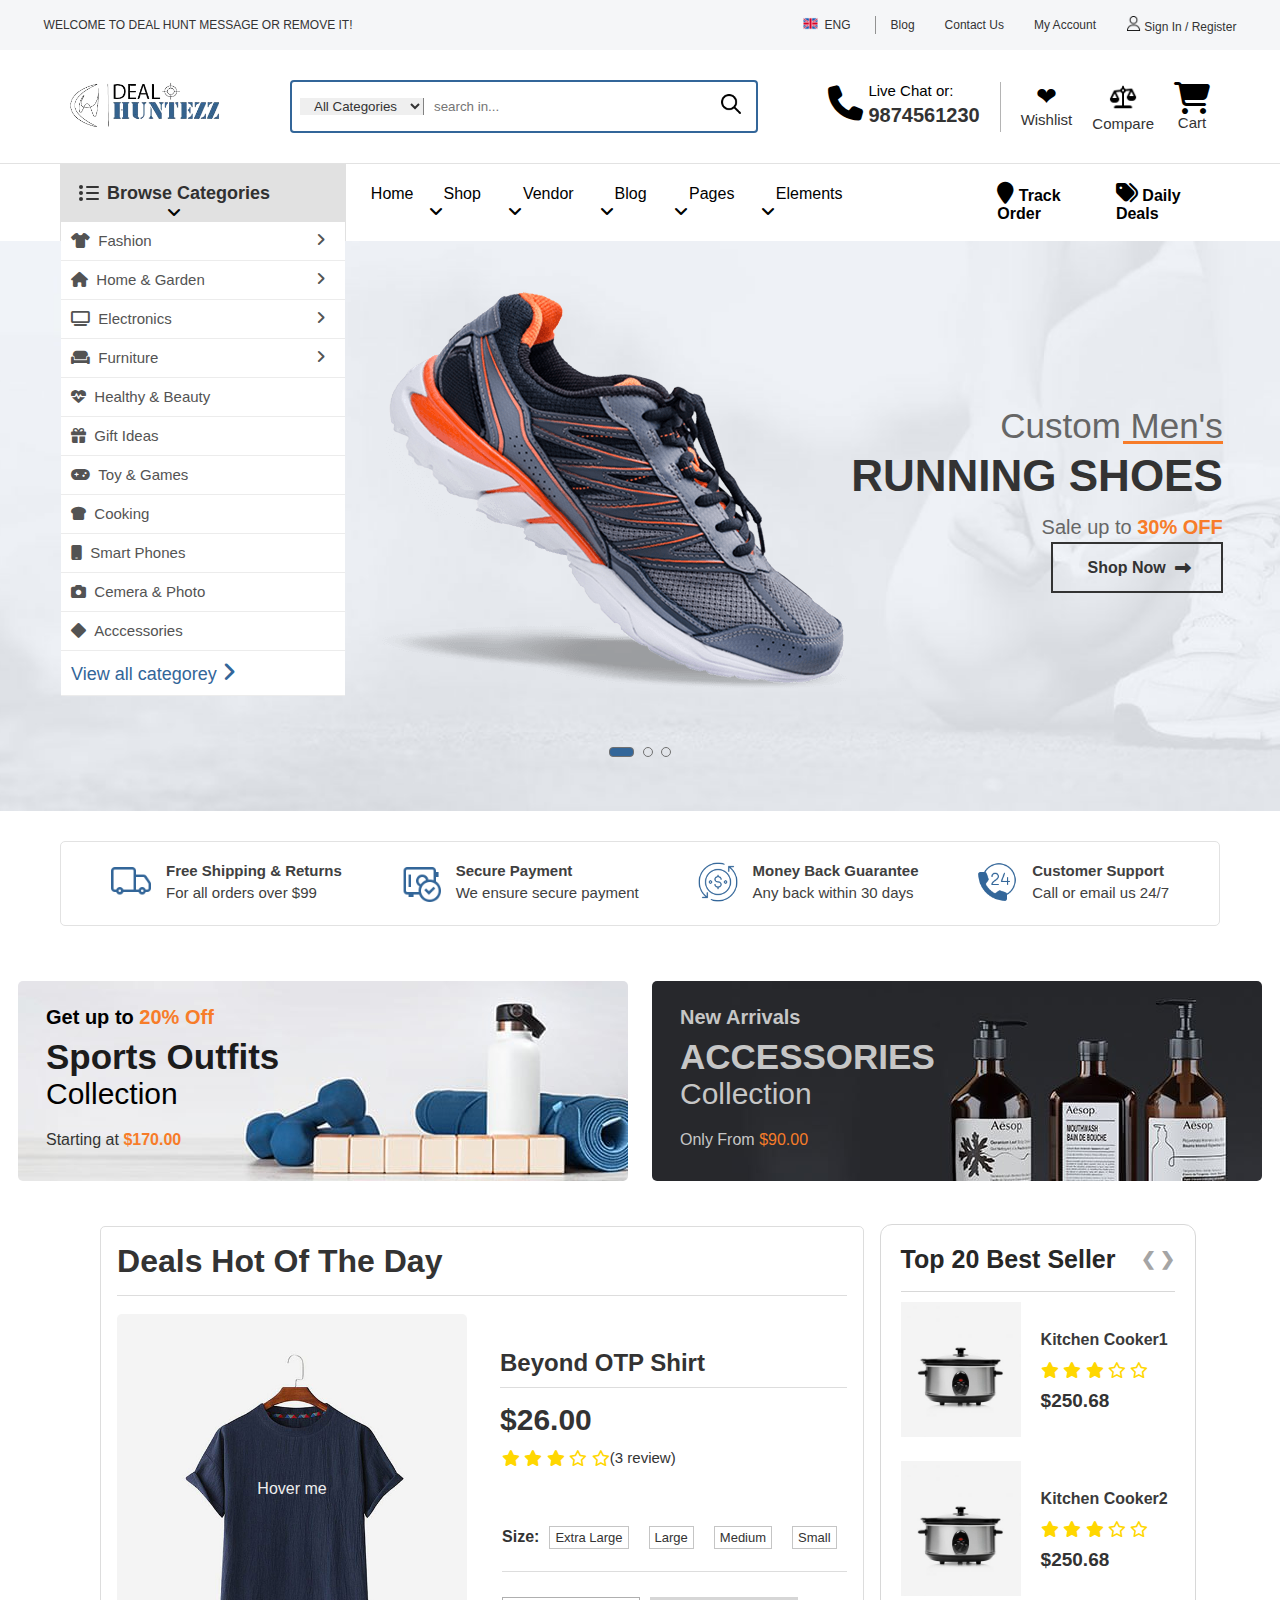
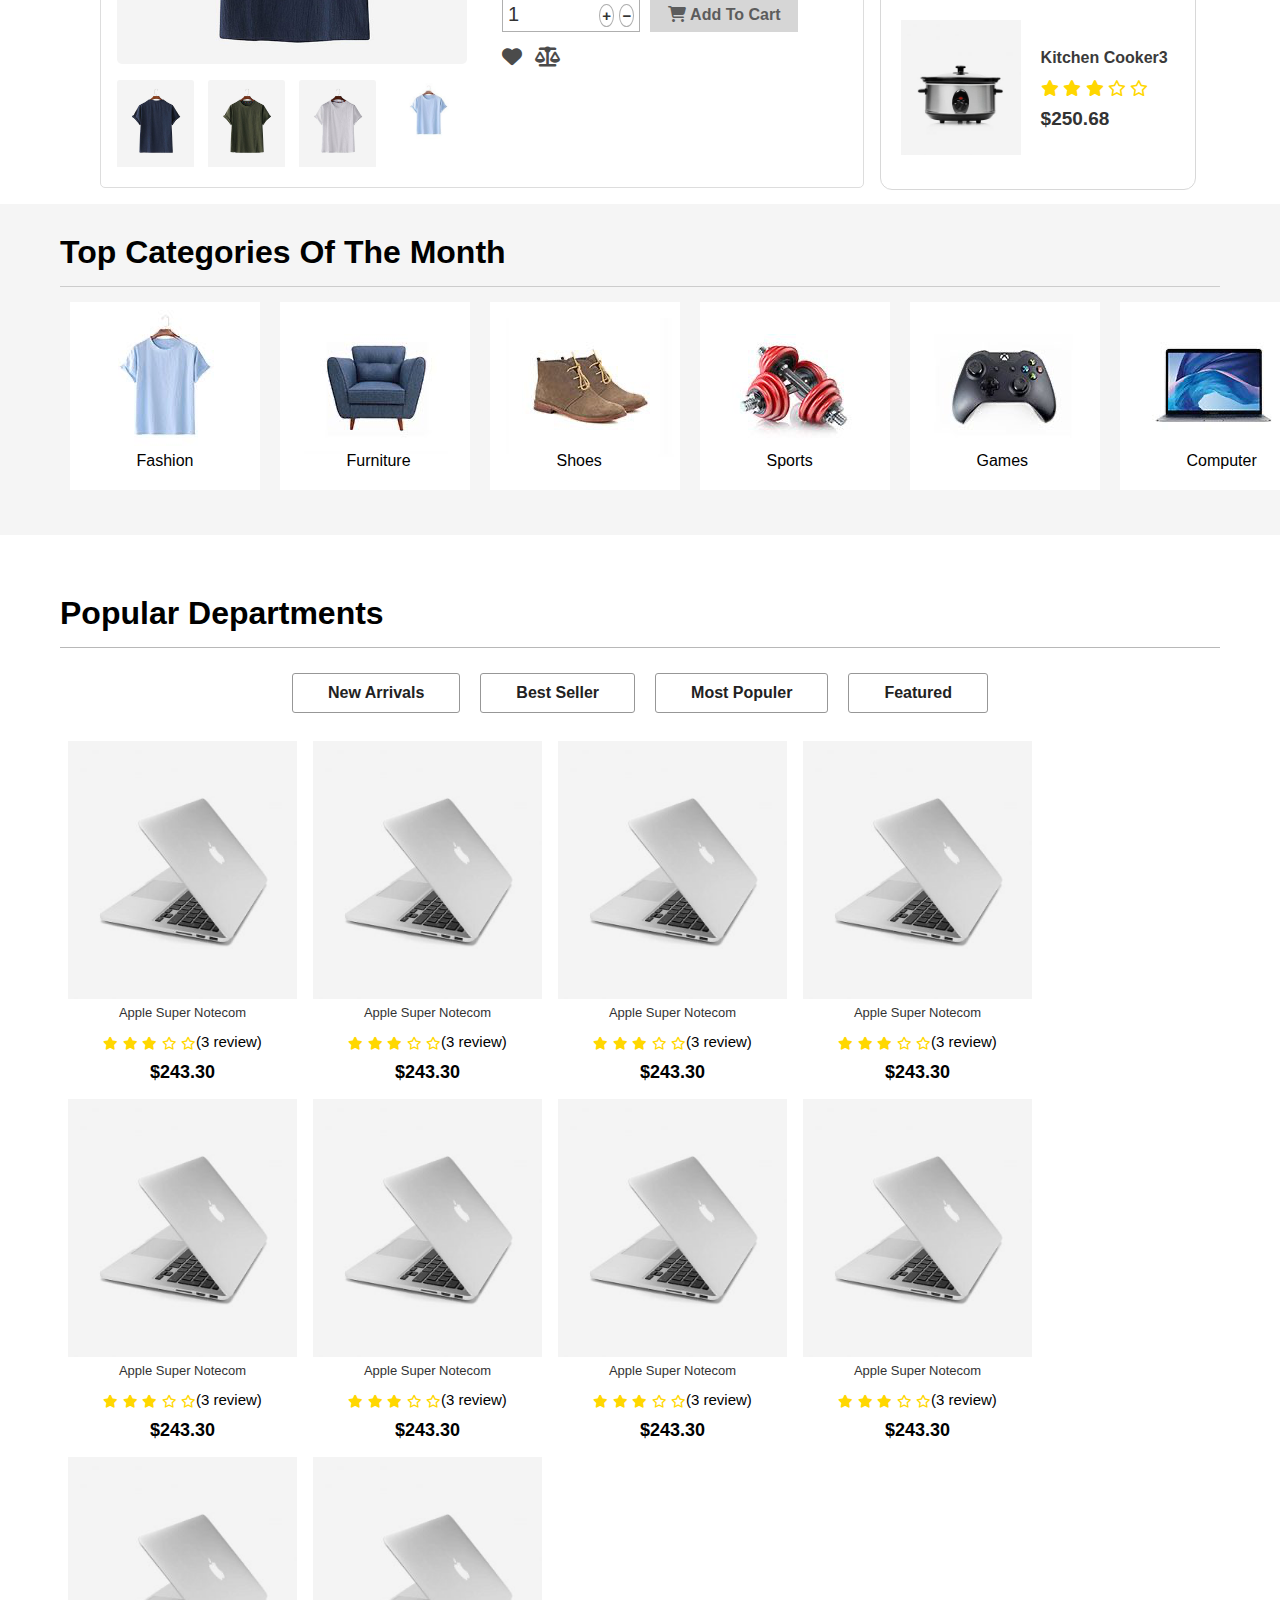
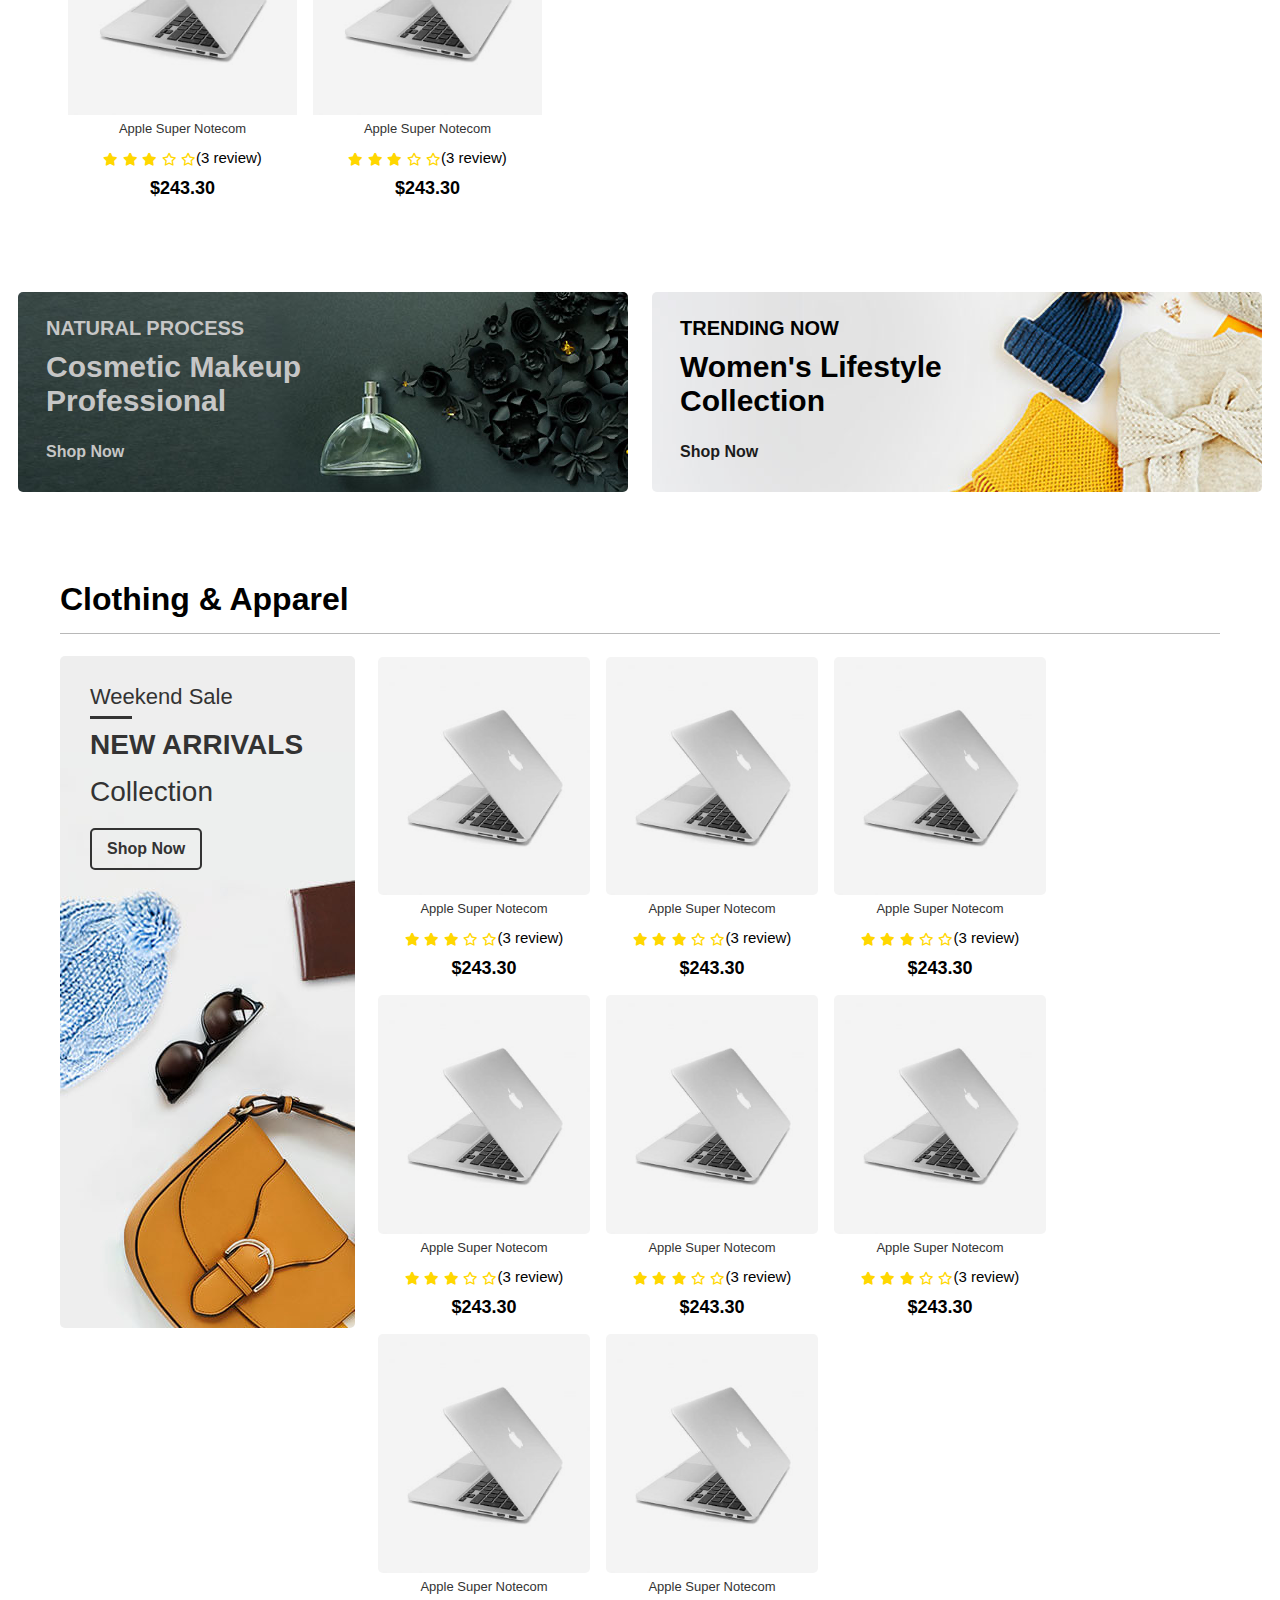
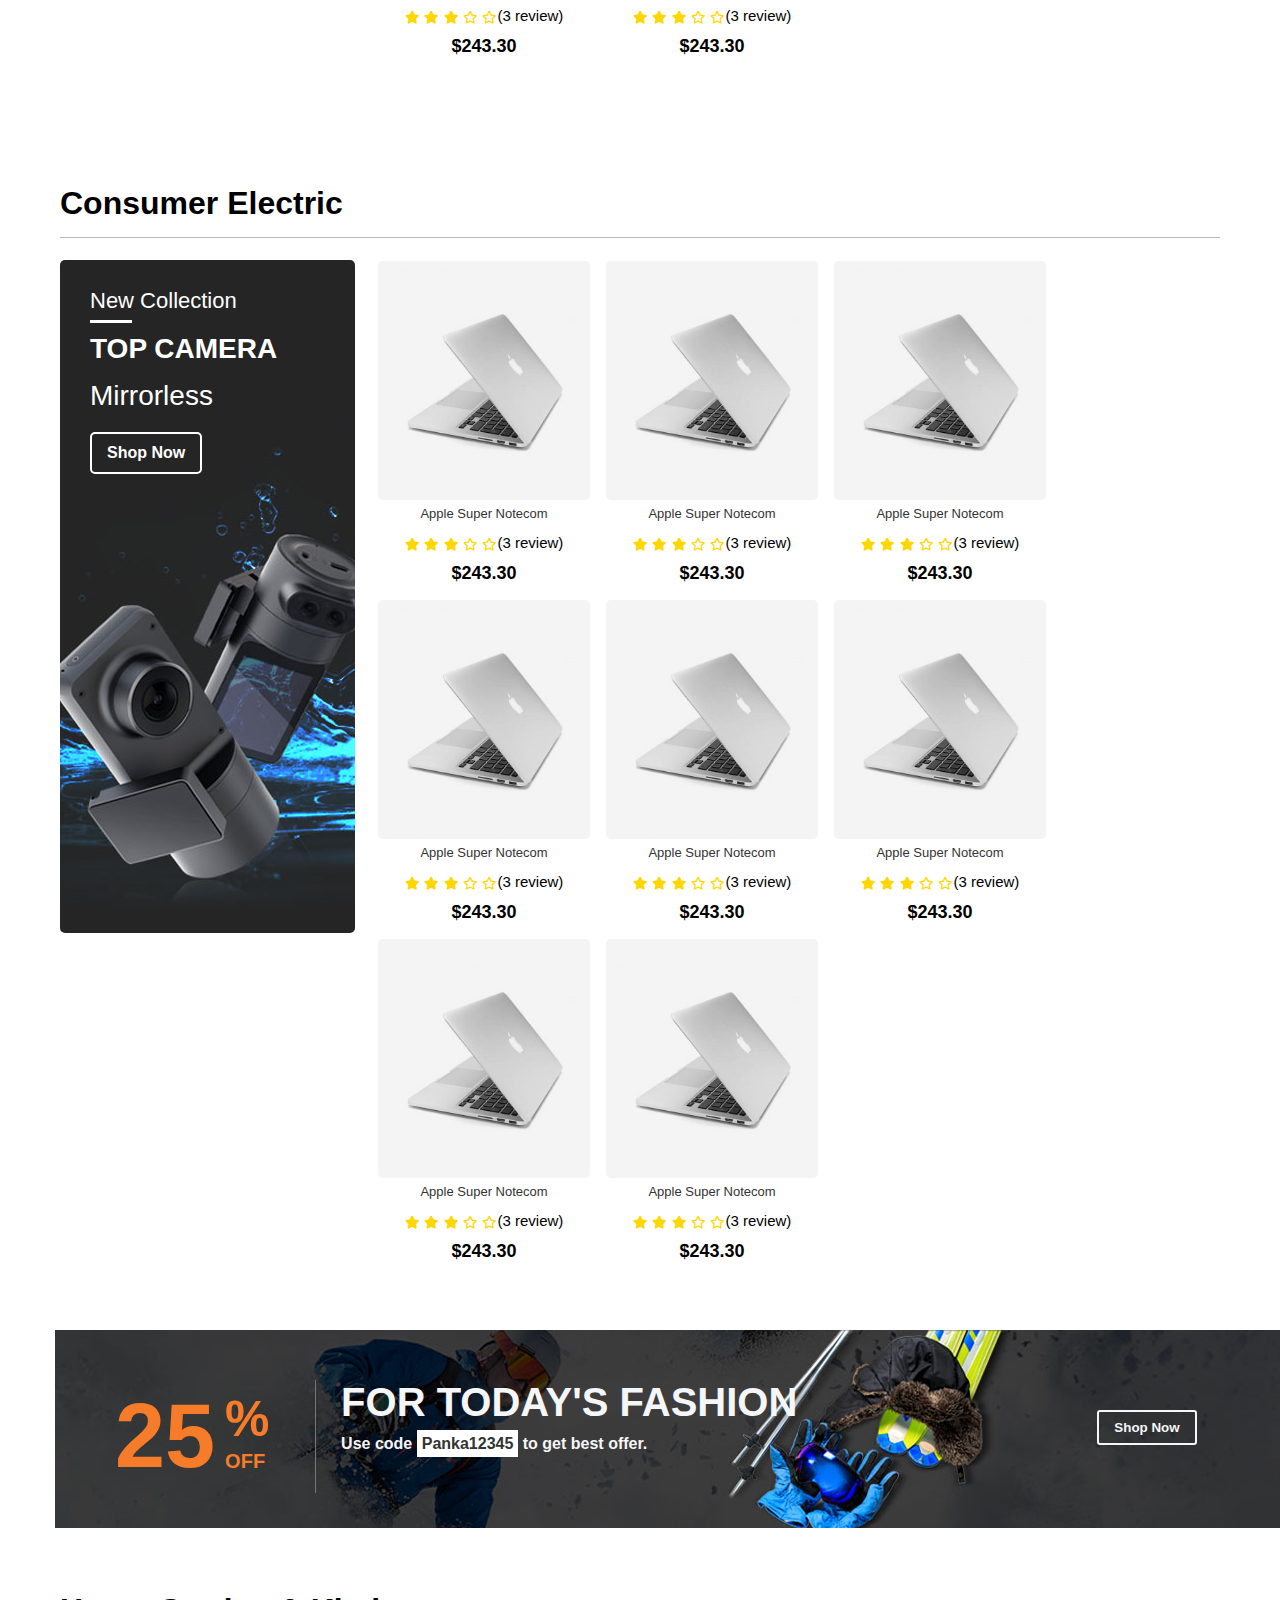
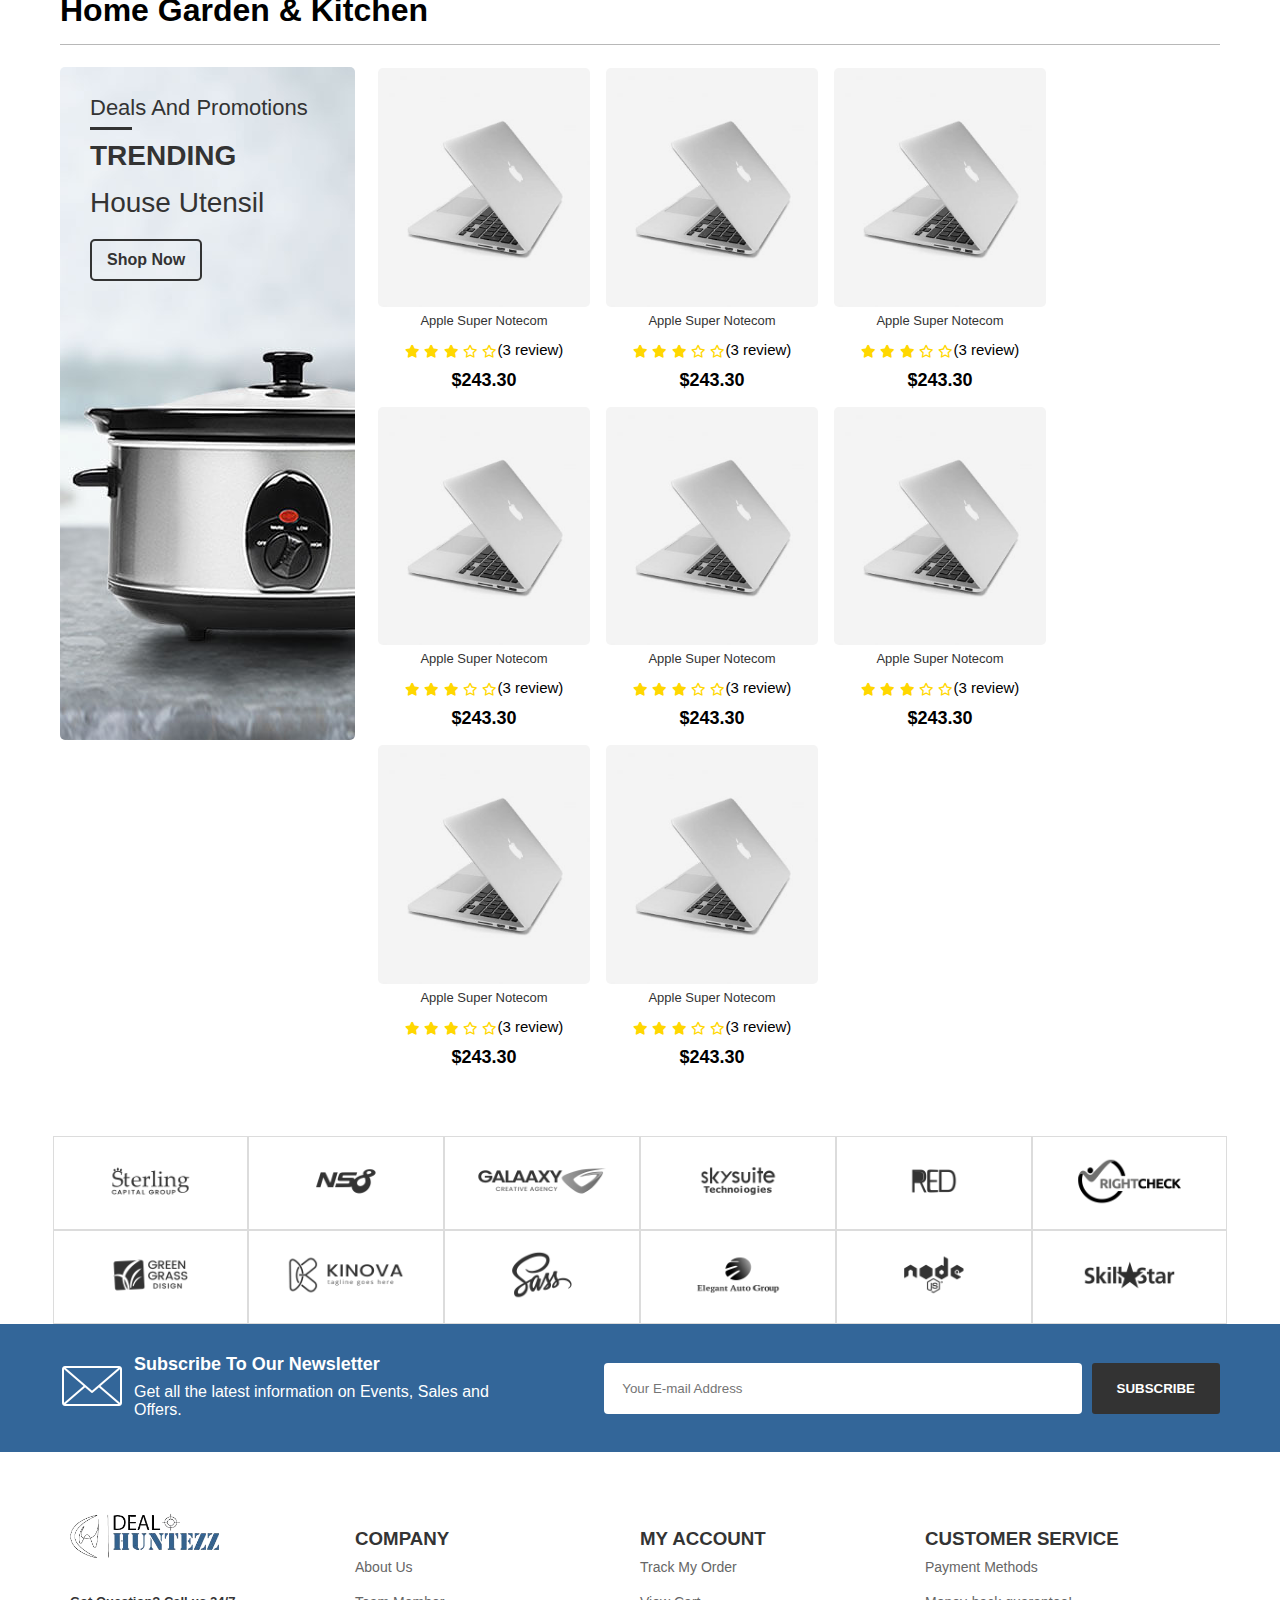
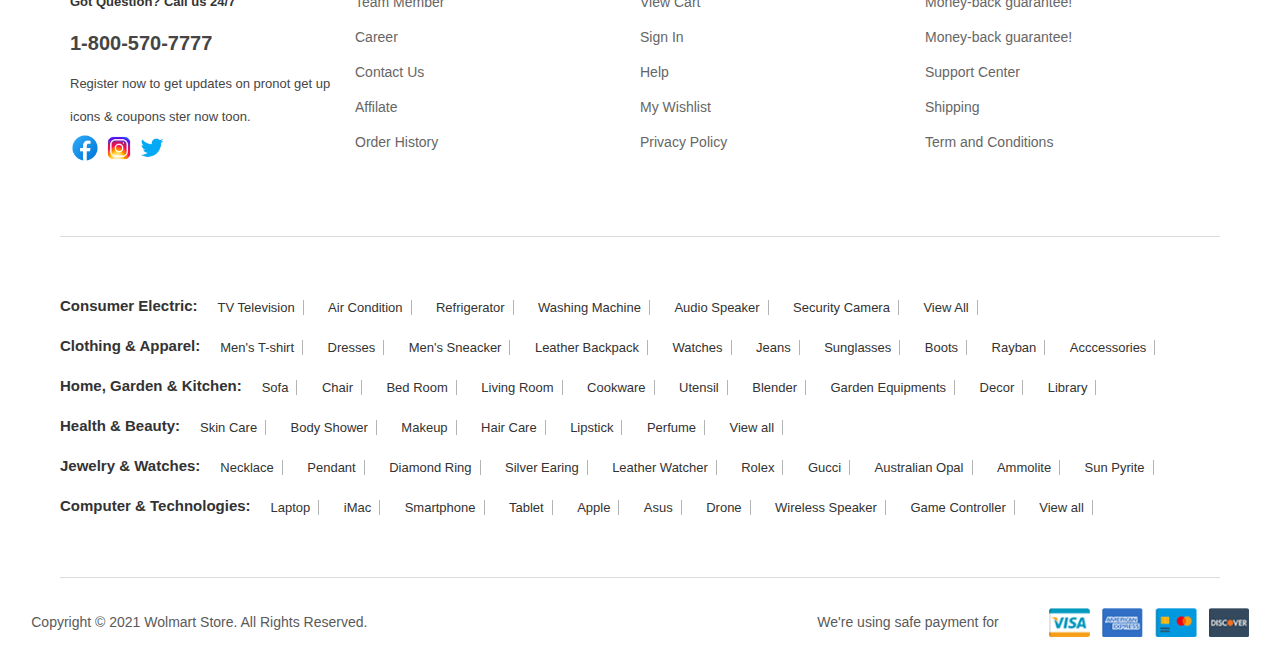
==== index.html @ 27866a5e "first commit" ====
<!DOCTYPE html>
<html lang="en">

<head>
    <meta charset="UTF-8">
    <meta http-equiv="X-UA-Compatible" content="IE=edge">
    <meta name="viewport" content="width=device-width, initial-scale=1.0">
    <title>Document</title>
    <link rel="stylesheet" href="css/style.css">
    <link rel='stylesheet' href='https://cdnjs.cloudflare.com/ajax/libs/font-awesome/4.7.0/css/font-awesome.min.css'>
    <script src='https://kit.fontawesome.com/a076d05399.js' crossorigin='anonymous'></script>
    <link rel="stylesheet" href="https://cdnjs.cloudflare.com/ajax/libs/font-awesome/6.2.0/css/all.min.css">
    <link rel="stylesheet" href="https://cdnjs.cloudflare.com/ajax/libs/font-awesome/6.2.0/css/all.min.css">


</head>

<body>

    <!-- header section start [base64]>
    <div class="header-section">
        <div class="header-welcome-message">
            <p>WELCOME TO DEAL HUNT MESSAGE OR REMOVE IT!</p>
        </div>
        <div class="language">
            <div class="english-language english-border">
                <div class="language-image"> <img src="images/united-kingdom.png" alt=""></div>
                <div class="language-details"> <a href="">ENG</a></div>
                <div class="language-down-image"> <img src="images/down-arrow.png" alt=""></div>
            </div>
            <div class="language-hover language-dropdown">
                <div class="language-hover-triangle-box"></div>
                <div class="english-language Bengali-language">
                    <div class="language-image"> <img src="images/india.png" alt=""></div>
                    <div class="language-details"> <a href="">BEN</a></div>
                </div>
                <div class="english-language Hindi-language">
                    <div class="language-image"> <img src="images/india.png" alt=""></div>
                    <div class="language-details"> <a href="">HIN</a></div>
                </div>
            </div>
        </div>
        <div class="header-links">
            <ul>
                <li><a href="#Blog">Blog</a> </li>
                <li><a href="#Contact-Us">Contact Us</a></li>
                <li><a href="">My Account</a></li>
                <li id="Login"><a id="Signup" href=""><img src="images/user.png" alt="" width="15px"> Sign In /</a><a
                        href=""> Register</a></li>
            </ul>
        </div>
    </div>
    <!-- header section end [base64]>
    <!-- logo section start [base64]>

    <div class="logo-section">

        <div class="main-logo">
            <!-- <img src="images/logo.png" alt="Logo" width="150px"> -->
            <img src="images/main_logo.png" alt="" width="150px">
        </div>
        <div class="search-main-box">
            <div class="search-categoery">
                <select name="category" id="category">
                    <option value="volvo">All Categories</option>
                    <option value="saab">Fashion</option>
                    <option value="mercedes">Furniture</option>
                    <option value="audi">Shoes</option>
                    <option value="audi">Sports</option>
                    <option value="audi">Games</option>
                    <option value="audi">Computers</option>
                    <option value="audi">Electronics</option>
                    <option value="audi">Kitchen</option>
                    <option value="audi">Clothing</option>
                </select>
            </div>
            <div class="search-box">
                <input type="text" placeholder="search in...">
            </div>
            <div class="search-image"><img src="images/search.png" alt="search" width="20px"></div>

        </div>
        <div class="phone-wislist-compare-cart">

            <div class="phone">
                <div class="phone-image">
                    <i class='fa fa-phone' style="font-size: 35px;"></i>
                </div>
                <div class="number">
                    <div class="live-chat">
                        <p> <span>Live Chat</span> or:</p>
                    </div>
                    <div class="phone-number"><a href="">9874561230</a>
                    </div>
                </div>
            </div>
            <div class="wishlist-comare-cart">
                <div class="wishlist">
                    <div class="wishlist-image">
                        <p>&#10084;</p>
                    </div>
                    <div class="wishlist-details"><a href="">Wishlist</a></div>
                </div>
                <div class="compare">
                    <div class="compare-image"><img src="images/justice-scale.png" alt="" width="30px"></div>
                    <div class="Compare-details"><a href="">Compare</a></div>
                </div>
                <div class="cart">
                    <div class="Cart-image"><i class='fa fa-shopping-cart' style="font-size: 32px;"></i></div>
                    <div class="Cart-details"><a href="">Cart</a></div>
                </div>
            </div>
        </div>
    </div>
    <!-- logo section [base64]>

    <!-- navigation section start -->

    <!-- navigation section start -->

    <nav id="navbar">
        <div class="browser-catagorey">

            <div class="cat-icon">
                <div class="dot-and-line">
                    <div id="circule"></div>
                    <div id="line"></div>
                </div>
                <div class="dot-and-line">
                    <div id="circule"></div>
                    <div id="line"></div>
                </div>
                <div class="dot-and-line">
                    <div id="circule"></div>
                    <div id="line"></div>
                </div>
            </div>
            <div class="browser-catagorey-details">
                <a href="">Browse Categories</a><i class="fa down fa-angle-down" aria-hidden="true"></i>
            </div>
            <div class="categorey-box">
                <li> <a href="" class="Fashion_sub"><i class="fas fa-tshirt"></i> &nbsp;Fashion<i
                            class='fas larrow  fa-angle-right' style="float: right; margin-right: 10px;"></i> </a>

                    <!-- fashion_submenu section star -->
                    <section class="fashion_submenu">

                        <div class="fashion_submenu_men">
                            <ul>
                                <h2>Men</h2>
                                <li><a href="">New Arrivals</a></li>
                                <li><a href="">Best Sellers</a></li>
                                <li><a href="">Trending</a></li>
                                <li><a href="">Clothing</a></li>
                                <li><a href="">Shoes</a></li>
                                <li><a href="">Bag</a></li>
                                <li><a href="">Accessories</a></li>
                                <li><a href="">Jewelery & Watches Sale</a></li>
                            </ul>
                        </div>
                        <div class="fashion_submenu_Women">
                            <ul>
                                <h2>Women</h2>
                                <li><a href="">New Arrivals</a></li>
                                <li><a href="">Best Sellers</a></li>
                                <li><a href="">Trending</a></li>
                                <li><a href="">Clothing</a></li>
                                <li><a href="">Shoes</a></li>
                                <li><a href="">Bag</a></li>
                                <li><a href="">Accessories</a></li>
                                <li><a href="">Jewelery & Watches Sale</a></li>
                            </ul>
                        </div>

                        <div class="fashion_submenu_img">
                            <img src="images/mega_fasion.jpg" alt="">
                            <!-- <img src="mega_fasion.jpg" alt=""> -->
                            <div class="fashion_submenu_img_details">
                                <p>Get up to <span>20%Off</span></p>
                                <h1>Hot Sales</h1>
                                <a href="">Shop Now &nbsp;<i class='fas fa-arrow-right'></i></a>
                            </div>
                        </div>

                    </section>
                    <!-- fashion_submenu section end -->


                </li>
                <li><a href=""><i class="fa fa-home" aria-hidden="true"></i> &nbsp;Home & Garden
                        <i class='fas larrow fa-angle-right' style="float: right; margin-right: 10px;"></i></a>
                    <section class="fashion_submenu Home_Garden">


                        <div class="Bedroom_living_room">
                            <ul>
                                <h2>BEDROOM</h2>
                                <li><a href="">Beds, Frames & Bases</a></li>
                                <li><a href="">Dressers</a></li>
                                <li><a href="">Nightstands</a></li>
                                <li><a href="">Kid's Beds & Headboards</a></li>
                                <li><a href="">Armoires</a></li>
                            </ul>
                            <ul>
                                <h2>LIVING ROOM</h2>
                                <li><a href="">Coffee Tables</a></li>
                                <li><a href="">Chairs</a></li>
                                <li><a href="">Tables</a></li>
                                <li><a href="">Futons & Sofa Beds</a></li>
                                <li><a href="">Cabinets & Chests</a></li>
                            </ul>


                        </div>

                        <div class="office_kitchenand_dining">
                            <ul>
                                <h2>OFFICE</h2>
                                <li><a href="">Office Chairs</a></li>
                                <li><a href="">Desks</a></li>
                                <li><a href="">Bookcases</a></li>
                                <li><a href="">File Cabinets</a></li>
                                <li><a href="">Breakroom Tables</a></li>
                            </ul>
                            <ul>
                                <H2>KITCHEN & DINING</H2>
                                <li><a href="">Dining Sets</a></li>
                                <li><a href="">Kitchen Storage Cabinets</a></li>
                                <li><a href="">Bashers Racks</a></li>
                                <li><a href="">Dining Chairs</a></li>
                                <li><a href="">Dining Room Tables</a></li>
                                <li><a href="">Bar Stools</a></li>
                            </ul>

                        </div>


                        <div class="Home_Garden_img">
                            <img src="images/banner-3.jpg" alt="">
                            <!-- <img src="banner-3.jpg" alt=""> -->
                        </div>
                    </section>

                </li>
                <li><a href=""><i class="fa fa-television" aria-hidden="true"></i> &nbsp;Electronics <i
                            class='fas larrow fa-angle-right' style="float: right; margin-right: 10px;"></i></a></li>
                <li><a href=""><i class='fas fa-couch'></i> &nbsp;Furniture <i class='fas larrow fa-angle-right'
                            style="float: right; margin-right: 10px;"></i></a></li>
                <li><a href=""><i class="fa fa-heartbeat" aria-hidden="true"></i> &nbsp;Healthy & Beauty</a></li>
                <li> <a href=""><i class="fa fa-gift"></i> &nbsp;Gift Ideas</a></li>
                <li> <a href=""><i class="fa fa-gamepad"></i> &nbsp;Toy & Games</a></li>
                <li> <a href=""><i class='fas fa-bread-slice'></i> &nbsp;Cooking</a></li>
                <li><a href=""><i class="fa fa-mobile" aria-hidden="true"></i> &nbsp;Smart Phones</a></li>
                <li><a href=""><i class="fa fa-camera" aria-hidden="true"></i> &nbsp;Cemera & Photo</a></li>
                <li> <a href=""><i class="fa fa-diamond" aria-hidden="true"></i> &nbsp;Acccessories</a></li>
                <li><a href="#category" id="All-categorey" style="color: #336699;">View all categorey <i
                            class="fa right-arrow fa-angle-right" aria-hidden="true" style="font-size: 22px;"></i></a>
                </li>
            </div>
        </div>
        <div class="navlinks">
            <ul>
                <li><a href="">Home</a></li>
                <li><a href="">Shop <i class="fa fa-angle-down" aria-hidden="true"></i></a>
                    <div class="nav-sub-links Shop-sub-links">
                        <div class="nav-sub-links1">
                            <ul>
                                <li><a href="">Classic</a></li>
                                <li><a href="">Listing</a></li>
                                <li><a href="">Grid</a></li>
                                <li><a href="">Masonary</a></li>
                                <li><a href="">Mask</a></li>
                                <li><a href="">Single Post</a></li>
                            </ul>
                        </div>
                        <div class="nav-sub-links1">
                            <ul>
                                <li><a href="">Classic</a></li>
                                <li><a href="">Listing</a></li>
                                <li><a href="">Grid</a></li>
                                <li><a href="">Masonary</a></li>
                                <li><a href="">Mask</a></li>
                                <li><a href="">Single Post</a></li>
                            </ul>
                        </div>
                        <div class="nav-sub-links1">
                            <ul>
                                <li><a href="">Classic</a></li>
                                <li><a href="">Listing</a></li>
                                <li><a href="">Grid</a></li>
                                <li><a href="">Masonary</a></li>
                                <li><a href="">Mask</a></li>
                                <li><a href="">Single Post</a></li>
                            </ul>
                        </div>
                        <div class="nav-sub-links1">
                            <ul>
                                <li><a href="">Classic</a></li>
                                <li><a href="">Listing</a></li>
                                <li><a href="">Grid</a></li>
                                <li><a href="">Masonary</a></li>
                                <li><a href="">Mask</a></li>
                                <li><a href="">Single Post</a></li>
                            </ul>
                        </div>
                    </div>
                </li>
                <li><a href="">Vendor <i class="fa fa-angle-down" aria-hidden="true"></i></a>
                    <div class="nav-sub-links">
                        <ul>
                            <li><a href="">Store Listing</a></li>
                            <li><a href="">Vendor Store</a></li>
                        </ul>
                    </div>
                </li>
                <li><a href="">Blog <i class="fa fa-angle-down" aria-hidden="true"></i></a>
                    <div class="nav-sub-links">
                        <ul>
                            <li><a href="">Classic</a></li>
                            <li><a href="">Listing</a></li>
                            <li><a href="">Grid</a></li>
                            <li><a href="">Masonary</a></li>
                            <li><a href="">Mask</a></li>
                            <li><a href="">Single Post</a></li>
                        </ul>
                    </div>
                </li>
                <li><a href="">Pages <i class="fa fa-angle-down" aria-hidden="true"></i></a>
                    <div class="nav-sub-links">
                        <ul>
                            <li><a href="">About Us</a></li>
                            <li><a href="">Become a Vendor</a></li>
                            <li><a href="">Contact Us</a></li>
                            <li><a href="">FAQs</a></li>
                            <li><a href="">Error 404</a></li>
                            <li><a href="">Cooming soon</a></li>
                            <li><a href="">Wishlist</a></li>
                            <li><a href="">Cart</a></li>
                            <li><a href="">Checkout</a></li>
                            <li><a href="">My Account</a></li>
                            <li><a href="">Compare</a></li>
                        </ul>
                    </div>
                </li>
                <li><a href="">Elements <i class="fa fa-angle-down" aria-hidden="true"> </i> </a>
                    <div class="nav-sub-links">
                        <ul>
                            <li><a href="">ACCORDIONS</a></li>
                            <li><a href="">ALERTS</a></li>
                            <li><a href="">BLOG POST</a></li>
                            <li><a href="">BUTTON</a></li>
                            <li><a href="">CALL TO ACTION</a></li>
                            <li><a href="">ICONS</a></li>
                            <li><a href="">ICON BOX</a></li>
                            <li><a href="">INSTAGRAM</a></li>
                            <li><a href="">PRODUCT CATEGORIES</a></li>
                            <li><a href="">TABS</a></li>
                            <li><a href="">TESTIMONIAL</a></li>
                            <li><a href="">TITLE</a></li>
                            <li><a href="">TYPOGRAPHY</a></li>
                            <li><a href="">VENDORS</a></li>
                            <li><a href="">PRODUCT</a></li>
                        </ul>
                    </div>
                </li>
            </ul>
        </div>
        <div class="track-and-deals">

            <div class="track">
                <i class="fa fa-map-marker" aria-hidden="true"></i>
                <a href="">Track Order</a>
            </div>
            <div class="deals">
                <i class="fa fa-tags" aria-hidden="true"></i>
                <a href="">Daily Deals</a>
            </div>
        </div>
    </nav>

    <!-- navigation section end -->
 
    <!-- first banner slider section start -->
    <section id="banner">
        <div class="banner_slider">
            <div class="banner_item first_slider fade" style="background: url(images/first_banner_slider/slide-1.jpg);">
                <div class="container px-lg-0">
                    <div class="row">
                        <div class="col-lg-5">
                            <div class="banner_img banner_shoes_img">
                                <img class="img-fluid w-100" src="images/first_banner_slider/shoes.png" alt="shoes">
                            </div>
                        </div>
                        <div class="col-lg-4 col-new-first">
                            <div class="banner_text">
                                <h2 class="animate__animated">Custom
                                    <span>Men's</span>
                                </h2>
                                <h1 class="animate__animated">Running Shoes</h1>
                                <p class="animate__animated">Sale up to <span>30%
                                        off</span></p>
                                <a class="animate__animated Slider_shop_Now_btn" href="#">Shop Now <i
                                        class="fas fa-long-arrow-alt-right"></i></a>
                            </div>
                        </div>
                    </div>
                </div>
            </div>
            <div class="banner_item banner_item_slider_two fade"
                style="background: url(images/first_banner_slider/slide-2.jpg);">
                <div class="container px-lg-0">
                    <div class="row">
                        <div class="col-lg-4 offset-lg-3">
                            <div class="banner_text slide_two_banner_text text-start">
                                <h2>Mountain- <span>Climbing</span></h2>
                                <h1>Hot and Packback</h1>
                                <p>Only until end of this week</p>
                                <a href="#">Shop Now <i class="fas fa-long-arrow-alt-right"></i></a>
                            </div>
                        </div>
                        <div class="col-lg-5">
                            <div class="banner_img slide_two_banner_img">
                                <img class="img-fluid w-100" src="images/first_banner_slider/backpack.png"
                                    alt="backpack">
                            </div>
                        </div>
                    </div>
                </div>
            </div>
            <div class="banner_item fade" style="background: url(images/first_banner_slider/slide-3.jpg);">
                <div class="container px-lg-0">
                    <div class="row">
                        <div class="col-lg-5 offset-lg-3">
                            <div class="banner_img slide_three_banner_img">
                                <img class="img-fluid" src="images/first_banner_slider/skate.png" alt="skate">
                            </div>
                        </div>
                        <div class="col-lg-4 col-new-first">
                            <div class="banner_text slide_three_banner_text">
                                <h2>Top weekly seller</h2>
                                <h1>Trending Collection</h1>
                                <p><span>Roller</span>-skate</p><br>
                                <a href="#">Shop Now <i class="fas fa-long-arrow-alt-right"></i></a>
                            </div>
                        </div>
                    </div>
                </div>
            </div>
        </div>
        <div class="main_first-slider-all-dots">
            <div class="first-slider-all-dots" style="text-align:center">
                <span class="first-slider_dot" onclick="currentSlide(1)"></span>
                <span class="first-slider_dot" onclick="currentSlide(2)"></span>
                <span class="first-slider_dot" onclick="currentSlide(3)"></span>
            </div>
        </div>
    </section>
    <!-- first banner slider section end -->

    <!-- shipping-return-pyment-customer-support section start -->
    <div class="shipping-return-pyment-customer-support">

        <div class="shipping-Return">
            <div class="shipping-Return-image"><img src="images/delivery trunk.png" alt="" width="40px">
            </div>
            <div class="shipping-Return-details">
                <h4>Free Shipping & Returns</h4>

                <p>For all orders over $99</p>
            </div>
        </div>
        <div class="pyment">
            <div class="pyment-image">
                <img src="images/secure pyment.png" alt="" width="40px">
            </div>
            <div class="pyment-details">
                <h4>Secure Payment</h4>
                <p>We ensure secure payment</p>
            </div>
        </div>
        <div class="money-back">
            <div class="money-back-image"><img src="images/money-back.png" alt="" width="40px"></div>
            <div class="money-back-details">
                <h4>Money Back Guarantee</h4>

                <p>Any back within 30 days</p>
            </div>
        </div>
        <div class="cussomer-support">
            <div class="customer-support-image">
                <img src="images/customer-service.png" alt="" width="40px">
            </div>
            <div class="cussomer-support-details">
                <h4>Customer Support</h4>

                <p>Call or email us 24/7</p>
            </div>

        </div>
    </div>
    <!-- shipping-return-pyment-customer-support section end -->

    <!-- frist add section start -->
    <div class="add-section">
        <div class="add-section-1">
            <img src="images/frist_poster/poster1.JPG" alt="">
            <div class="add-section-1-details">
                <h5 id="GET">Get up to <span>20% Off</span></h5>
                <h3 id="Outfits">Sports Outfits</h3>
                <p id="Collection">Collection</p>
                <p id="Starting_at">Starting at <span>$170.00</span></p>
            </div>
        </div>

        <div class="add-section-2">
            <img src="images/frist_poster/poster2.JPG" alt="">
            <div class="add-section-2-details">
                <h5 id="GET" class="frist-poster-item">New Arrivals</h5>
                <h3 class="frist-poster-item-name">ACCESSORIES</h3>
                <p id="Collection">Collection</p>
                <p id="poster2-price">Only From <span id="spa">$90.00</span></p>
            </div>
        </div>
    </div>
    <!-- frist add section end -->



    <!-- Deals Hot Of The Day and Top 20 Best Seller section start -->

    <section class="hot_deals_and_best_seller">
        <div class="hot_deals_container">
            <!-- main image -->
            <h1>Deals Hot Of The Day</h1>
            <div class="full_box_image_details">
                <div class="hot_deals_image">
                    <div class="img-container"> <img src="images/CoatPoolComfort/IMG_1869.JPG" alt="">
                        <span>Hover me</span>
                    </div>
                    <!-- image list -->
                    <ul class="list_product">

                        <li>
                            <img src="images/CoatPoolComfort/IMG_1870.JPG" alt="">
                        </li>
                        <li>
                            <img src="images/CoatPoolComfort/IMG_1871.JPG" alt="">
                        </li>
                        <li>
                            <img src="images/CoatPoolComfort/IMG_1872.JPG" alt="">
                        </li>
                        <li>
                            <img src="images/CoatPoolComfort/IMG_1979.JPG" alt="">
                        </li>

                    </ul>
                </div>
                <!-- <h1>mynaxh</h1> -->
                <div class="hot_deals_deials">

                    <h2 id="product_name">Beyond OTP Shirt</h2>
                    <h2 id="product_price">$26.00</h2>
                    <div class="product_review_main_box">
                        <div class="review">
                            <a href="#"><i class="fas fa-star"></i></a>
                            <a href="#"><i class="fas fa-star"></i></a>
                            <a href="#"><i class="fas fa-star"></i></a>
                            <a href="#"><i class="far fa-star"></i></a>
                            <a href="#"><i class="far fa-star"></i></a>
                        </div>
                        <div class="product_review">
                            <p>(3 review)</p>
                        </div>
                    </div>

                    <div class="prodeuc_size">
                        <h4>Size:</h4>
                        <ul>
                            <li><a href="">Extra Large</a></li>
                            <li><a href="">Large</a></li>
                            <li><a href="">Medium</a></li>
                            <li><a href="">Small</a></li>
                        </ul>
                    </div>
                    <div class="add_to_card_and_product_increment_decrement">
                        <div class="increment_decrement">


                            <!-- <input type="text"> -->
                            <p id="Number"></p>
                            <div class="incre_dcre">
                                <span onclick="Nuber_Click_increment()">&#43;</span>
                                <span onclick="Nuber_Click_decrement()">&#8722;</span>
                            </div>
                        </div>

                        <div class="add_to_card">
                            <a href=""><i class="fas fa-shopping-cart"></i> Add To Cart</a>

                        </div>

                    </div>
                    <div class="compare_wishlist">
                        <i class="fa-solid fa-heart"></i> &nbsp;&nbsp;<i class="fa-solid fa-scale-balanced"></i>

                    </div>
                </div>
            </div>
        </div>

        <section class="main">
            <div class="Top_Best_Celler">

                <div class="Top_Best_Celler_head">
                    <h4>Top 20 Best Seller</h4>
                    <div class="Top_Best_Celler_head_arrow">

                        <a class="prev" onclick="plusSlides(-1)">❮</a>
                        <a class="next" onclick="plusSlides(1)">❯</a>
                    </div>

                </div>

                <div class="Top_Best_Celler_main_slider">
                    <div class="Top_Best_Celler_slider">
                        <!-- ----- -->
                        <div class="Top_Best_Celler_slider_box">
                            <div class="Top_Best_Celler_slider_img">
                                <img src="images/pd_right1.jpg" class="img-fluid w-100" alt="pd_right1">
                            </div>
                            <div class="Top_Best_Celler_slider_details">
                                <a href="#">Kitchen Cooker1</a>
                                <div class="review">
                                    <a href="#"><i class="fas fa-star"></i></a>
                                    <a href="#"><i class="fas fa-star"></i></a>
                                    <a href="#"><i class="fas fa-star"></i></a>
                                    <a href="#"><i class="far fa-star"></i></a>
                                    <a href="#"><i class="far fa-star"></i></a>
                                </div>
                                <h5>$250.68</h5>
                            </div>
                        </div>
                        <!-- ------ -->
                        <!-- ----- -->
                        <div class="Top_Best_Celler_slider_box">
                            <div class="Top_Best_Celler_slider_img">
                                <img src="images/pd_right1.jpg" class="img-fluid w-100" alt="pd_right1">
                            </div>
                            <div class="Top_Best_Celler_slider_details">
                                <a href="#">Kitchen Cooker2</a>
                                <div class="review">
                                    <a href="#"><i class="fas fa-star"></i></a>
                                    <a href="#"><i class="fas fa-star"></i></a>
                                    <a href="#"><i class="fas fa-star"></i></a>
                                    <a href="#"><i class="far fa-star"></i></a>
                                    <a href="#"><i class="far fa-star"></i></a>
                                </div>
                                <h5>$250.68</h5>
                            </div>
                        </div>
                        <!-- ------ -->

                        <!-- ----- -->
                        <div class="Top_Best_Celler_slider_box">
                            <div class="Top_Best_Celler_slider_img">
                                <img src="images/pd_right1.jpg" class="img-fluid w-100" alt="pd_right1">
                            </div>
                            <div class="Top_Best_Celler_slider_details">
                                <a href="#">Kitchen Cooker3</a>
                                <div class="review">
                                    <a href="#"><i class="fas fa-star"></i></a>
                                    <a href="#"><i class="fas fa-star"></i></a>
                                    <a href="#"><i class="fas fa-star"></i></a>
                                    <a href="#"><i class="far fa-star"></i></a>
                                    <a href="#"><i class="far fa-star"></i></a>
                                </div>
                                <h5>$250.68</h5>
                            </div>
                        </div>
                        <!-- ------ -->


                    </div>

                    <div class="Top_Best_Celler_slider">
                        <!-- ----- -->
                        <div class="Top_Best_Celler_slider_box">
                            <div class="Top_Best_Celler_slider_img">
                                <img src="images/pd_right1.jpg" class="img-fluid w-100" alt="pd_right1">
                            </div>
                            <div class="Top_Best_Celler_slider_details">
                                <a href="#">Kitchen Cooker4</a>
                                <div class="review">
                                    <a href="#"><i class="fas fa-star"></i></a>
                                    <a href="#"><i class="fas fa-star"></i></a>
                                    <a href="#"><i class="fas fa-star"></i></a>
                                    <a href="#"><i class="far fa-star"></i></a>
                                    <a href="#"><i class="far fa-star"></i></a>
                                </div>
                                <h5>$250.68</h5>
                            </div>
                        </div>
                        <!-- ------ -->
                        <!-- ----- -->
                        <div class="Top_Best_Celler_slider_box">
                            <div class="Top_Best_Celler_slider_img">
                                <img src="images/pd_right1.jpg" class="img-fluid w-100" alt="pd_right1">
                            </div>
                            <div class="Top_Best_Celler_slider_details">
                                <a href="#">Kitchen Cooker5</a>
                                <div class="review">
                                    <a href="#"><i class="fas fa-star"></i></a>
                                    <a href="#"><i class="fas fa-star"></i></a>
                                    <a href="#"><i class="fas fa-star"></i></a>
                                    <a href="#"><i class="far fa-star"></i></a>
                                    <a href="#"><i class="far fa-star"></i></a>
                                </div>
                                <h5>$250.68</h5>
                            </div>
                        </div>
                        <!-- ------ -->
                        <!-- ----- -->
                        <div class="Top_Best_Celler_slider_box">
                            <div class="Top_Best_Celler_slider_img">
                                <img src="images/pd_right1.jpg" class="img-fluid w-100" alt="pd_right1">
                            </div>
                            <div class="Top_Best_Celler_slider_details">
                                <a href="#">Kitchen Cooker6</a>
                                <div class="review">
                                    <a href="#"><i class="fas fa-star"></i></a>
                                    <a href="#"><i class="fas fa-star"></i></a>
                                    <a href="#"><i class="fas fa-star"></i></a>
                                    <a href="#"><i class="far fa-star"></i></a>
                                    <a href="#"><i class="far fa-star"></i></a>
                                </div>
                                <h5>$250.68</h5>
                            </div>
                        </div>
                        <!-- ------ -->

                    </div>
                    <div class="Top_Best_Celler_slider">
                        <!-- ----- -->
                        <div class="Top_Best_Celler_slider_box">
                            <div class="Top_Best_Celler_slider_img">
                                <img src="images/pd_right1.jpg" class="img-fluid w-100" alt="pd_right1">
                            </div>
                            <div class="Top_Best_Celler_slider_details">
                                <a href="#">Kitchen Cooke7</a>
                                <div class="review">
                                    <a href="#"><i class="fas fa-star"></i></a>
                                    <a href="#"><i class="fas fa-star"></i></a>
                                    <a href="#"><i class="fas fa-star"></i></a>
                                    <a href="#"><i class="far fa-star"></i></a>
                                    <a href="#"><i class="far fa-star"></i></a>
                                </div>
                                <h5>$250.68</h5>
                            </div>
                        </div>
                        <!-- ------ -->
                        <!-- ----- -->
                        <div class="Top_Best_Celler_slider_box">
                            <div class="Top_Best_Celler_slider_img">
                                <img src="images/pd_right1.jpg" class="img-fluid w-100" alt="pd_right1">
                            </div>
                            <div class="Top_Best_Celler_slider_details">
                                <a href="#">Kitchen Cooker8</a>
                                <div class="review">
                                    <a href="#"><i class="fas fa-star"></i></a>
                                    <a href="#"><i class="fas fa-star"></i></a>
                                    <a href="#"><i class="fas fa-star"></i></a>
                                    <a href="#"><i class="far fa-star"></i></a>
                                    <a href="#"><i class="far fa-star"></i></a>
                                </div>
                                <h5>$250.68</h5>
                            </div>
                        </div>
                        <!-- ------ -->
                        <!-- ----- -->
                        <div class="Top_Best_Celler_slider_box">
                            <div class="Top_Best_Celler_slider_img">
                                <img src="images/pd_right1.jpg" class="img-fluid w-100" alt="pd_right1">
                            </div>
                            <div class="Top_Best_Celler_slider_details">
                                <a href="#">Kitchen Cooker9</a>
                                <div class="review">
                                    <a href="#"><i class="fas fa-star"></i></a>
                                    <a href="#"><i class="fas fa-star"></i></a>
                                    <a href="#"><i class="fas fa-star"></i></a>
                                    <a href="#"><i class="far fa-star"></i></a>
                                    <a href="#"><i class="far fa-star"></i></a>
                                </div>
                                <h5>$250.68</h5>
                            </div>
                        </div>
                        <!-- ------ -->

                    </div>

                </div>




            </div>
        </section>
    </section>

    <!-- Deals Hot Of The Day and Top 20 Best Seller section end -->


    <!-- Top Categories Of The Month Section start -->

    <section class="Top-categories-of-the-month">
        <div class="Top-categories-of-the-month-heading">

            <h1>Top Categories Of The Month</h1>
        </div>
        <div class="Top-categories-of-the-month-image-main-box">
            <div class="Top-categories-of-the-month-image-box">
                <img src="images/Top_Categories_Of_The Month/Top_Categories_Of_The Month1.PNG" alt="">
                <p>Fashion</p>
                <p id="Show-Now_popup">SHOP NOW</p>
                <div class="Show-Now_popup-line"></div>
            </div>
            <div class="Top-categories-of-the-month-image-box">
                <img src="images/Top_Categories_Of_The Month/Top_Categories_Of_The Month2.PNG" alt="">
                <p>Furniture</p>
                <p id="Show-Now_popup">SHOP NOW</p>
                <div class="Show-Now_popup-line"></div>
            </div>
            <div class="Top-categories-of-the-month-image-box">
                <img src="images/Top_Categories_Of_The Month/Top_Categories_Of_The Month3.PNG" alt="">
                <p>Shoes</p>
                <p id="Show-Now_popup">SHOP NOW</p>
                <div class="Show-Now_popup-line"></div>
            </div>
            <div class="Top-categories-of-the-month-image-box">
                <img src="images/Top_Categories_Of_The Month/Top_Categories_Of_The Month4.PNG" alt="">
                <p>Sports</p>
                <p id="Show-Now_popup">SHOP NOW</p>
                <div class="Show-Now_popup-line"></div>
            </div>
            <div class="Top-categories-of-the-month-image-box">
                <img src="images/Top_Categories_Of_The Month/Top_Categories_Of_The Month5.PNG" alt="">
                <p>Games</p>
                <p id="Show-Now_popup">SHOP NOW</p>
                <div class="Show-Now_popup-line"></div>
            </div>
            <div class="Top-categories-of-the-month-image-box">
                <img src="images/Top_Categories_Of_The Month/Top_Categories_Of_The Month6.PNG" alt="">
                <p>Computer</p>
                <p id="Show-Now_popup">SHOP NOW</p>
                <div class="Show-Now_popup-line"></div>
            </div>

        </div>















































    </section>

    <!-- Top Categories Of The Month Section end -->

    <!-- Popular Departments section start -->

    <section class="Popular_Departments">

        <h1>Popular Departments</h1>

        <div class="Popular_Departments_search_ul">
            <ul>
                <li><a href="">New Arrivals</a></li>
                <li><a href="">Best Seller</a></li>
                <li><a href="">Most Populer</a></li>
                <li><a href="">Featured</a></li>
            </ul>


        </div>

        <div class="Popular_Departments_image">

            <div class="Popular_Departments_image_box">

                <div class="Popular_Departments_image_box_img">
                    <img src="images/Popular Departments/Best Seller/bestseller1.PNG" alt="">
                </div>
                <div class="Popular_Departments_image_box_details">
                    <a href="">Apple Super Notecom</a>
                    <div class="Popular_Departments_product_review_main_box product_review_main_box">
                        <div class="review">
                            <a href="#"><i class="fas fa-star"></i></a>
                            <a href="#"><i class="fas fa-star"></i></a>
                            <a href="#"><i class="fas fa-star"></i></a>
                            <a href="#"><i class="far fa-star"></i></a>
                            <a href="#"><i class="far fa-star"></i></a>
                        </div>
                        <div class="product_review">
                            <p>(3 review)</p>
                        </div>
                    </div>
                    <p id="Popular_Departments_price">$243.30</p>
                </div>



            </div>
            <div class="Popular_Departments_image_box">

                <div class="Popular_Departments_image_box_img">
                    <img src="images/Popular Departments/Best Seller/bestseller1.PNG" alt="">
                </div>
                <div class="Popular_Departments_image_box_details">
                    <a href="">Apple Super Notecom</a>
                    <div class="Popular_Departments_product_review_main_box product_review_main_box">
                        <div class="review">
                            <a href="#"><i class="fas fa-star"></i></a>
                            <a href="#"><i class="fas fa-star"></i></a>
                            <a href="#"><i class="fas fa-star"></i></a>
                            <a href="#"><i class="far fa-star"></i></a>
                            <a href="#"><i class="far fa-star"></i></a>
                        </div>
                        <div class="product_review">
                            <p>(3 review)</p>
                        </div>
                    </div>
                    <p id="Popular_Departments_price">$243.30</p>
                </div>



            </div>
            <div class="Popular_Departments_image_box">

                <div class="Popular_Departments_image_box_img">
                    <img src="images/Popular Departments/Best Seller/bestseller1.PNG" alt="">
                </div>
                <div class="Popular_Departments_image_box_details">
                    <a href="">Apple Super Notecom</a>
                    <div class="Popular_Departments_product_review_main_box product_review_main_box">
                        <div class="review">
                            <a href="#"><i class="fas fa-star"></i></a>
                            <a href="#"><i class="fas fa-star"></i></a>
                            <a href="#"><i class="fas fa-star"></i></a>
                            <a href="#"><i class="far fa-star"></i></a>
                            <a href="#"><i class="far fa-star"></i></a>
                        </div>
                        <div class="product_review">
                            <p>(3 review)</p>
                        </div>
                    </div>
                    <p id="Popular_Departments_price">$243.30</p>
                </div>



            </div>
            <div class="Popular_Departments_image_box">

                <div class="Popular_Departments_image_box_img">
                    <img src="images/Popular Departments/Best Seller/bestseller1.PNG" alt="">
                </div>
                <div class="Popular_Departments_image_box_details">
                    <a href="">Apple Super Notecom</a>
                    <div class="Popular_Departments_product_review_main_box product_review_main_box">
                        <div class="review">
                            <a href="#"><i class="fas fa-star"></i></a>
                            <a href="#"><i class="fas fa-star"></i></a>
                            <a href="#"><i class="fas fa-star"></i></a>
                            <a href="#"><i class="far fa-star"></i></a>
                            <a href="#"><i class="far fa-star"></i></a>
                        </div>
                        <div class="product_review">
                            <p>(3 review)</p>
                        </div>
                    </div>
                    <p id="Popular_Departments_price">$243.30</p>
                </div>



            </div>
            <div class="Popular_Departments_image_box">

                <div class="Popular_Departments_image_box_img">
                    <img src="images/Popular Departments/Best Seller/bestseller1.PNG" alt="">
                </div>
                <div class="Popular_Departments_image_box_details">
                    <a href="">Apple Super Notecom</a>
                    <div class="Popular_Departments_product_review_main_box product_review_main_box">
                        <div class="review">
                            <a href="#"><i class="fas fa-star"></i></a>
                            <a href="#"><i class="fas fa-star"></i></a>
                            <a href="#"><i class="fas fa-star"></i></a>
                            <a href="#"><i class="far fa-star"></i></a>
                            <a href="#"><i class="far fa-star"></i></a>
                        </div>
                        <div class="product_review">
                            <p>(3 review)</p>
                        </div>
                    </div>
                    <p id="Popular_Departments_price">$243.30</p>
                </div>



            </div>
            <div class="Popular_Departments_image_box">

                <div class="Popular_Departments_image_box_img">
                    <img src="images/Popular Departments/Best Seller/bestseller1.PNG" alt="">
                </div>
                <div class="Popular_Departments_image_box_details">
                    <a href="">Apple Super Notecom</a>
                    <div class="Popular_Departments_product_review_main_box product_review_main_box">
                        <div class="review">
                            <a href="#"><i class="fas fa-star"></i></a>
                            <a href="#"><i class="fas fa-star"></i></a>
                            <a href="#"><i class="fas fa-star"></i></a>
                            <a href="#"><i class="far fa-star"></i></a>
                            <a href="#"><i class="far fa-star"></i></a>
                        </div>
                        <div class="product_review">
                            <p>(3 review)</p>
                        </div>
                    </div>
                    <p id="Popular_Departments_price">$243.30</p>
                </div>



            </div>
            <div class="Popular_Departments_image_box">

                <div class="Popular_Departments_image_box_img">
                    <img src="images/Popular Departments/Best Seller/bestseller1.PNG" alt="">
                </div>
                <div class="Popular_Departments_image_box_details">
                    <a href="">Apple Super Notecom</a>
                    <div class="Popular_Departments_product_review_main_box product_review_main_box">
                        <div class="review">
                            <a href="#"><i class="fas fa-star"></i></a>
                            <a href="#"><i class="fas fa-star"></i></a>
                            <a href="#"><i class="fas fa-star"></i></a>
                            <a href="#"><i class="far fa-star"></i></a>
                            <a href="#"><i class="far fa-star"></i></a>
                        </div>
                        <div class="product_review">
                            <p>(3 review)</p>
                        </div>
                    </div>
                    <p id="Popular_Departments_price">$243.30</p>
                </div>



            </div>
            <div class="Popular_Departments_image_box">

                <div class="Popular_Departments_image_box_img">
                <img src="images/Popular Departments/Best Seller/bestseller1.PNG" alt="">
                </div>
                <div class="Popular_Departments_image_box_details">
                    <a href="">Apple Super Notecom</a>
                    <div class="Popular_Departments_product_review_main_box product_review_main_box">
                        <div class="review">
                            <a href="#"><i class="fas fa-star"></i></a>
                            <a href="#"><i class="fas fa-star"></i></a>
                            <a href="#"><i class="fas fa-star"></i></a>
                            <a href="#"><i class="far fa-star"></i></a>
                            <a href="#"><i class="far fa-star"></i></a>
                        </div>
                        <div class="product_review">
                            <p>(3 review)</p>
                        </div>
                    </div>
                    <p id="Popular_Departments_price">$243.30</p>
                </div>
                
                
                
                </div>
            <div class="Popular_Departments_image_box">

                    <div class="Popular_Departments_image_box_img">
                    <img src="images/Popular Departments/Best Seller/bestseller1.PNG" alt="">
                    </div>
                    <div class="Popular_Departments_image_box_details">
                        <a href="">Apple Super Notecom</a>
                        <div class="Popular_Departments_product_review_main_box product_review_main_box">
                            <div class="review">
                                <a href="#"><i class="fas fa-star"></i></a>
                                <a href="#"><i class="fas fa-star"></i></a>
                                <a href="#"><i class="fas fa-star"></i></a>
                                <a href="#"><i class="far fa-star"></i></a>
                                <a href="#"><i class="far fa-star"></i></a>
                            </div>
                            <div class="product_review">
                                <p>(3 review)</p>
                            </div>
                        </div>
                        <p id="Popular_Departments_price">$243.30</p>
                    </div>
                    
                    
                    
                    </div>
            <div class="Popular_Departments_image_box">

                        <div class="Popular_Departments_image_box_img">
                        <img src="images/Popular Departments/Best Seller/bestseller1.PNG" alt="">
                        </div>
                        <div class="Popular_Departments_image_box_details">
                            <a href="">Apple Super Notecom</a>
                            <div class="Popular_Departments_product_review_main_box product_review_main_box">
                                <div class="review">
                                    <a href="#"><i class="fas fa-star"></i></a>
                                    <a href="#"><i class="fas fa-star"></i></a>
                                    <a href="#"><i class="fas fa-star"></i></a>
                                    <a href="#"><i class="far fa-star"></i></a>
                                    <a href="#"><i class="far fa-star"></i></a>
                                </div>
                                <div class="product_review">
                                    <p>(3 review)</p>
                                </div>
                            </div>
                            <p id="Popular_Departments_price">$243.30</p>
                        </div>
                        
                        
                        
                        </div>

        </div>

    </section>

    <!-- Popular Departments section end -->



    <!-- second add section start -->
    <div class="add-section">
        <div class="add-section-1 ">
            <img src="images/second-poster/second-poster1.PNG" alt="">
            <div class="add-section-2-details sencond-add-details">
                <h5 id="GET" class="frist-poster-item">NATURAL PROCESS</h5>
                <h3 class="frist-poster-item-name second-posteroffer">Cosmetic Makeup Professional</h3>
                <a href="" id="poster2-shopbtn1">Shop Now</a>

            </div>

        </div>

        <div class="add-section-2">
            <img src="images/second-poster/second-poster2.PNG" alt="">
            <div class="add-section-1-details sencond-add-details">
                <h5 id="GET">TRENDING NOW</h5>
                <h3 class="second-posteroffer">Women's Lifestyle Collection</h3>
                <a href="" id="poster2-shopbtn2">Shop Now</a>

            </div>
        </div>
    </div>
    <!-- second add section end -->
    <!-- Clothing section start -->
    <section class="Popular_Departments Clothing_Apparel">

        <h1>Clothing & Apparel</h1>
<div class="Clothing_Apparel_main_box">
<div class="Clothing_Apparel_image">
    <img src="images/clothing.jpg" alt="">
    <div class="Clothing_Apparel_detalis">
        <p id="Clothing_Apparel_weekend">Weekend Sale</p>
        <div class="Clothing_Apparel_line"></div>
        <h1 id="Clothing_Apparel_arrival">NEW ARRIVALS</h1>
        <p id="Clothing_Apparel_collection">Collection</p>
        <a id="Clothing_Apparel_btn" href="">Shop Now</a>
    </div>
</div>


        <div class="Popular_Departments_image Clothing_Apparel_box">

            <div class="Popular_Departments_image_box Clothing_Apparel_image_box">

                <div class="Popular_Departments_image_box_img">
                    <img src="images/Popular Departments/Best Seller/bestseller1.PNG" alt="">
                </div>
                <div class="Popular_Departments_image_box_details">
                    <a href="">Apple Super Notecom</a>
                    <div class="Popular_Departments_product_review_main_box product_review_main_box">
                        <div class="review">
                            <a href="#"><i class="fas fa-star"></i></a>
                            <a href="#"><i class="fas fa-star"></i></a>
                            <a href="#"><i class="fas fa-star"></i></a>
                            <a href="#"><i class="far fa-star"></i></a>
                            <a href="#"><i class="far fa-star"></i></a>
                        </div>
                        <div class="product_review">
                            <p>(3 review)</p>
                        </div>
                    </div>
                    <p id="Popular_Departments_price">$243.30</p>
                </div>



            </div>
            <div class="Popular_Departments_image_box Clothing_Apparel_image_box">

                <div class="Popular_Departments_image_box_img">
                    <img src="images/Popular Departments/Best Seller/bestseller1.PNG" alt="">
                </div>
                <div class="Popular_Departments_image_box_details">
                    <a href="">Apple Super Notecom</a>
                    <div class="Popular_Departments_product_review_main_box product_review_main_box">
                        <div class="review">
                            <a href="#"><i class="fas fa-star"></i></a>
                            <a href="#"><i class="fas fa-star"></i></a>
                            <a href="#"><i class="fas fa-star"></i></a>
                            <a href="#"><i class="far fa-star"></i></a>
                            <a href="#"><i class="far fa-star"></i></a>
                        </div>
                        <div class="product_review">
                            <p>(3 review)</p>
                        </div>
                    </div>
                    <p id="Popular_Departments_price">$243.30</p>
                </div>



            </div>
            <div class="Popular_Departments_image_box Clothing_Apparel_image_box">

                <div class="Popular_Departments_image_box_img">
                    <img src="images/Popular Departments/Best Seller/bestseller1.PNG" alt="">
                </div>
                <div class="Popular_Departments_image_box_details">
                    <a href="">Apple Super Notecom</a>
                    <div class="Popular_Departments_product_review_main_box product_review_main_box">
                        <div class="review">
                            <a href="#"><i class="fas fa-star"></i></a>
                            <a href="#"><i class="fas fa-star"></i></a>
                            <a href="#"><i class="fas fa-star"></i></a>
                            <a href="#"><i class="far fa-star"></i></a>
                            <a href="#"><i class="far fa-star"></i></a>
                        </div>
                        <div class="product_review">
                            <p>(3 review)</p>
                        </div>
                    </div>
                    <p id="Popular_Departments_price">$243.30</p>
                </div>



            </div>
            <div class="Popular_Departments_image_box Clothing_Apparel_image_box">

                <div class="Popular_Departments_image_box_img">
                    <img src="images/Popular Departments/Best Seller/bestseller1.PNG" alt="">
                </div>
                <div class="Popular_Departments_image_box_details">
                    <a href="">Apple Super Notecom</a>
                    <div class="Popular_Departments_product_review_main_box product_review_main_box">
                        <div class="review">
                            <a href="#"><i class="fas fa-star"></i></a>
                            <a href="#"><i class="fas fa-star"></i></a>
                            <a href="#"><i class="fas fa-star"></i></a>
                            <a href="#"><i class="far fa-star"></i></a>
                            <a href="#"><i class="far fa-star"></i></a>
                        </div>
                        <div class="product_review">
                            <p>(3 review)</p>
                        </div>
                    </div>
                    <p id="Popular_Departments_price">$243.30</p>
                </div>



            </div>
            <div class="Popular_Departments_image_box Clothing_Apparel_image_box">

                <div class="Popular_Departments_image_box_img">
                    <img src="images/Popular Departments/Best Seller/bestseller1.PNG" alt="">
                </div>
                <div class="Popular_Departments_image_box_details">
                    <a href="">Apple Super Notecom</a>
                    <div class="Popular_Departments_product_review_main_box product_review_main_box">
                        <div class="review">
                            <a href="#"><i class="fas fa-star"></i></a>
                            <a href="#"><i class="fas fa-star"></i></a>
                            <a href="#"><i class="fas fa-star"></i></a>
                            <a href="#"><i class="far fa-star"></i></a>
                            <a href="#"><i class="far fa-star"></i></a>
                        </div>
                        <div class="product_review">
                            <p>(3 review)</p>
                        </div>
                    </div>
                    <p id="Popular_Departments_price">$243.30</p>
                </div>



            </div>
            <div class="Popular_Departments_image_box Clothing_Apparel_image_box">

                <div class="Popular_Departments_image_box_img">
                    <img src="images/Popular Departments/Best Seller/bestseller1.PNG" alt="">
                </div>
                <div class="Popular_Departments_image_box_details">
                    <a href="">Apple Super Notecom</a>
                    <div class="Popular_Departments_product_review_main_box product_review_main_box">
                        <div class="review">
                            <a href="#"><i class="fas fa-star"></i></a>
                            <a href="#"><i class="fas fa-star"></i></a>
                            <a href="#"><i class="fas fa-star"></i></a>
                            <a href="#"><i class="far fa-star"></i></a>
                            <a href="#"><i class="far fa-star"></i></a>
                        </div>
                        <div class="product_review">
                            <p>(3 review)</p>
                        </div>
                    </div>
                    <p id="Popular_Departments_price">$243.30</p>
                </div>



            </div>
            <div class="Popular_Departments_image_box Clothing_Apparel_image_box">

                <div class="Popular_Departments_image_box_img">
                    <img src="images/Popular Departments/Best Seller/bestseller1.PNG" alt="">
                </div>
                <div class="Popular_Departments_image_box_details">
                    <a href="">Apple Super Notecom</a>
                    <div class="Popular_Departments_product_review_main_box product_review_main_box">
                        <div class="review">
                            <a href="#"><i class="fas fa-star"></i></a>
                            <a href="#"><i class="fas fa-star"></i></a>
                            <a href="#"><i class="fas fa-star"></i></a>
                            <a href="#"><i class="far fa-star"></i></a>
                            <a href="#"><i class="far fa-star"></i></a>
                        </div>
                        <div class="product_review">
                            <p>(3 review)</p>
                        </div>
                    </div>
                    <p id="Popular_Departments_price">$243.30</p>
                </div>



            </div>
            <div class="Popular_Departments_image_box Clothing_Apparel_image_box">

                <div class="Popular_Departments_image_box_img">
                <img src="images/Popular Departments/Best Seller/bestseller1.PNG" alt="">
                </div>
                <div class="Popular_Departments_image_box_details">
                    <a href="">Apple Super Notecom</a>
                    <div class="Popular_Departments_product_review_main_box product_review_main_box">
                        <div class="review">
                            <a href="#"><i class="fas fa-star"></i></a>
                            <a href="#"><i class="fas fa-star"></i></a>
                            <a href="#"><i class="fas fa-star"></i></a>
                            <a href="#"><i class="far fa-star"></i></a>
                            <a href="#"><i class="far fa-star"></i></a>
                        </div>
                        <div class="product_review">
                            <p>(3 review)</p>
                        </div>
                    </div>
                    <p id="Popular_Departments_price">$243.30</p>
                </div>
                
                
                
                </div>


        </div>

    </div>
    </section>
    <!-- Clothing section end -->
    <!-- Consumer Electric section start -->
    <section class="Popular_Departments Clothing_Apparel Consumer_Electric">

        <h1>Consumer Electric </h1>
<div class="Clothing_Apparel_main_box">
<div class="Clothing_Apparel_image">
    <img src="images/Consumer Electric.jpg" alt="">
    <div class="Clothing_Apparel_detalis">
        <p id="Clothing_Apparel_weekend" style="color: white;">New Collection</p>
        <div class="Consumer_Electric_line"></div>
        <h1 id="Clothing_Apparel_arrival" style="color: white;">TOP CAMERA</h1>
        <p id="Clothing_Apparel_collection" style="color: white;">Mirrorless</p>
        <a id="Consumer_Electricl_btn" href="" >Shop Now</a>
    </div>
</div>


        <div class="Popular_Departments_image Clothing_Apparel_box">

            <div class="Popular_Departments_image_box Clothing_Apparel_image_box">

                <div class="Popular_Departments_image_box_img">
                    <img src="images/Popular Departments/Best Seller/bestseller1.PNG" alt="">
                </div>
                <div class="Popular_Departments_image_box_details">
                    <a href="">Apple Super Notecom</a>
                    <div class="Popular_Departments_product_review_main_box product_review_main_box">
                        <div class="review">
                            <a href="#"><i class="fas fa-star"></i></a>
                            <a href="#"><i class="fas fa-star"></i></a>
                            <a href="#"><i class="fas fa-star"></i></a>
                            <a href="#"><i class="far fa-star"></i></a>
                            <a href="#"><i class="far fa-star"></i></a>
                        </div>
                        <div class="product_review">
                            <p>(3 review)</p>
                        </div>
                    </div>
                    <p id="Popular_Departments_price">$243.30</p>
                </div>



            </div>
            <div class="Popular_Departments_image_box Clothing_Apparel_image_box">

                <div class="Popular_Departments_image_box_img">
                    <img src="images/Popular Departments/Best Seller/bestseller1.PNG" alt="">
                </div>
                <div class="Popular_Departments_image_box_details">
                    <a href="">Apple Super Notecom</a>
                    <div class="Popular_Departments_product_review_main_box product_review_main_box">
                        <div class="review">
                            <a href="#"><i class="fas fa-star"></i></a>
                            <a href="#"><i class="fas fa-star"></i></a>
                            <a href="#"><i class="fas fa-star"></i></a>
                            <a href="#"><i class="far fa-star"></i></a>
                            <a href="#"><i class="far fa-star"></i></a>
                        </div>
                        <div class="product_review">
                            <p>(3 review)</p>
                        </div>
                    </div>
                    <p id="Popular_Departments_price">$243.30</p>
                </div>



            </div>
            <div class="Popular_Departments_image_box Clothing_Apparel_image_box">

                <div class="Popular_Departments_image_box_img">
                    <img src="images/Popular Departments/Best Seller/bestseller1.PNG" alt="">
                </div>
                <div class="Popular_Departments_image_box_details">
                    <a href="">Apple Super Notecom</a>
                    <div class="Popular_Departments_product_review_main_box product_review_main_box">
                        <div class="review">
                            <a href="#"><i class="fas fa-star"></i></a>
                            <a href="#"><i class="fas fa-star"></i></a>
                            <a href="#"><i class="fas fa-star"></i></a>
                            <a href="#"><i class="far fa-star"></i></a>
                            <a href="#"><i class="far fa-star"></i></a>
                        </div>
                        <div class="product_review">
                            <p>(3 review)</p>
                        </div>
                    </div>
                    <p id="Popular_Departments_price">$243.30</p>
                </div>



            </div>
            <div class="Popular_Departments_image_box Clothing_Apparel_image_box">

                <div class="Popular_Departments_image_box_img">
                    <img src="images/Popular Departments/Best Seller/bestseller1.PNG" alt="">
                </div>
                <div class="Popular_Departments_image_box_details">
                    <a href="">Apple Super Notecom</a>
                    <div class="Popular_Departments_product_review_main_box product_review_main_box">
                        <div class="review">
                            <a href="#"><i class="fas fa-star"></i></a>
                            <a href="#"><i class="fas fa-star"></i></a>
                            <a href="#"><i class="fas fa-star"></i></a>
                            <a href="#"><i class="far fa-star"></i></a>
                            <a href="#"><i class="far fa-star"></i></a>
                        </div>
                        <div class="product_review">
                            <p>(3 review)</p>
                        </div>
                    </div>
                    <p id="Popular_Departments_price">$243.30</p>
                </div>



            </div>
            <div class="Popular_Departments_image_box Clothing_Apparel_image_box">

                <div class="Popular_Departments_image_box_img">
                    <img src="images/Popular Departments/Best Seller/bestseller1.PNG" alt="">
                </div>
                <div class="Popular_Departments_image_box_details">
                    <a href="">Apple Super Notecom</a>
                    <div class="Popular_Departments_product_review_main_box product_review_main_box">
                        <div class="review">
                            <a href="#"><i class="fas fa-star"></i></a>
                            <a href="#"><i class="fas fa-star"></i></a>
                            <a href="#"><i class="fas fa-star"></i></a>
                            <a href="#"><i class="far fa-star"></i></a>
                            <a href="#"><i class="far fa-star"></i></a>
                        </div>
                        <div class="product_review">
                            <p>(3 review)</p>
                        </div>
                    </div>
                    <p id="Popular_Departments_price">$243.30</p>
                </div>



            </div>
            <div class="Popular_Departments_image_box Clothing_Apparel_image_box">

                <div class="Popular_Departments_image_box_img">
                    <img src="images/Popular Departments/Best Seller/bestseller1.PNG" alt="">
                </div>
                <div class="Popular_Departments_image_box_details">
                    <a href="">Apple Super Notecom</a>
                    <div class="Popular_Departments_product_review_main_box product_review_main_box">
                        <div class="review">
                            <a href="#"><i class="fas fa-star"></i></a>
                            <a href="#"><i class="fas fa-star"></i></a>
                            <a href="#"><i class="fas fa-star"></i></a>
                            <a href="#"><i class="far fa-star"></i></a>
                            <a href="#"><i class="far fa-star"></i></a>
                        </div>
                        <div class="product_review">
                            <p>(3 review)</p>
                        </div>
                    </div>
                    <p id="Popular_Departments_price">$243.30</p>
                </div>



            </div>
            <div class="Popular_Departments_image_box Clothing_Apparel_image_box">

                <div class="Popular_Departments_image_box_img">
                    <img src="images/Popular Departments/Best Seller/bestseller1.PNG" alt="">
                </div>
                <div class="Popular_Departments_image_box_details">
                    <a href="">Apple Super Notecom</a>
                    <div class="Popular_Departments_product_review_main_box product_review_main_box">
                        <div class="review">
                            <a href="#"><i class="fas fa-star"></i></a>
                            <a href="#"><i class="fas fa-star"></i></a>
                            <a href="#"><i class="fas fa-star"></i></a>
                            <a href="#"><i class="far fa-star"></i></a>
                            <a href="#"><i class="far fa-star"></i></a>
                        </div>
                        <div class="product_review">
                            <p>(3 review)</p>
                        </div>
                    </div>
                    <p id="Popular_Departments_price">$243.30</p>
                </div>



            </div>
            <div class="Popular_Departments_image_box Clothing_Apparel_image_box">

                <div class="Popular_Departments_image_box_img">
                <img src="images/Popular Departments/Best Seller/bestseller1.PNG" alt="">
                </div>
                <div class="Popular_Departments_image_box_details">
                    <a href="">Apple Super Notecom</a>
                    <div class="Popular_Departments_product_review_main_box product_review_main_box">
                        <div class="review">
                            <a href="#"><i class="fas fa-star"></i></a>
                            <a href="#"><i class="fas fa-star"></i></a>
                            <a href="#"><i class="fas fa-star"></i></a>
                            <a href="#"><i class="far fa-star"></i></a>
                            <a href="#"><i class="far fa-star"></i></a>
                        </div>
                        <div class="product_review">
                            <p>(3 review)</p>
                        </div>
                    </div>
                    <p id="Popular_Departments_price">$243.30</p>
                </div>
                
                
                
                </div>


        </div>

    </div>
    </section>
    <!-- Consumer Electric section end -->


    <!-- Thrid add section start -->
    <section class="thrid-add-section">
        <img src="images/thrid-poster.jpg" alt="">

        <div class="thrid-add-section-details">
            <div class="offer">
                <span>25</span><span id="presentag">%</span><span id="OFF">OFF</span>
            </div>
            <div class="offter-details">
                <h2>FOR TODAY'S FASHION</h2>
                <p>Use code <span>Panka12345</span> to get best offer.</p>
            </div>

            <div class="thrid-add-shop-now-btn">
                <button>Shop Now</button>
            </div>
        </div>
    </section>
    <!-- Thrid add section end -->
    <!-- Home Garden & Kitchen section start -->
    <section class="Popular_Departments Clothing_Apparel Home Garden_Kitchen">

        <h1>Home Garden & Kitchen </h1>
<div class="Clothing_Apparel_main_box">
<div class="Clothing_Apparel_image">
    <img src="images/Home Garden & Kitchen.jpg" alt="">
    <div class="Clothing_Apparel_detalis">
        <p id="Clothing_Apparel_weekend">Deals And Promotions</p>
        <div class="Clothing_Apparel_line"></div>
        <h1 id="Clothing_Apparel_arrival">TRENDING</h1>
        <p id="Clothing_Apparel_collection">House Utensil</p>
        <a id="Clothing_Apparel_btn" href="">Shop Now</a>
    </div>
</div>


        <div class="Popular_Departments_image Clothing_Apparel_box">

            <div class="Popular_Departments_image_box Clothing_Apparel_image_box">

                <div class="Popular_Departments_image_box_img">
                    <img src="images/Popular Departments/Best Seller/bestseller1.PNG" alt="">
                </div>
                <div class="Popular_Departments_image_box_details">
                    <a href="">Apple Super Notecom</a>
                    <div class="Popular_Departments_product_review_main_box product_review_main_box">
                        <div class="review">
                            <a href="#"><i class="fas fa-star"></i></a>
                            <a href="#"><i class="fas fa-star"></i></a>
                            <a href="#"><i class="fas fa-star"></i></a>
                            <a href="#"><i class="far fa-star"></i></a>
                            <a href="#"><i class="far fa-star"></i></a>
                        </div>
                        <div class="product_review">
                            <p>(3 review)</p>
                        </div>
                    </div>
                    <p id="Popular_Departments_price">$243.30</p>
                </div>



            </div>
            <div class="Popular_Departments_image_box Clothing_Apparel_image_box">

                <div class="Popular_Departments_image_box_img">
                    <img src="images/Popular Departments/Best Seller/bestseller1.PNG" alt="">
                </div>
                <div class="Popular_Departments_image_box_details">
                    <a href="">Apple Super Notecom</a>
                    <div class="Popular_Departments_product_review_main_box product_review_main_box">
                        <div class="review">
                            <a href="#"><i class="fas fa-star"></i></a>
                            <a href="#"><i class="fas fa-star"></i></a>
                            <a href="#"><i class="fas fa-star"></i></a>
                            <a href="#"><i class="far fa-star"></i></a>
                            <a href="#"><i class="far fa-star"></i></a>
                        </div>
                        <div class="product_review">
                            <p>(3 review)</p>
                        </div>
                    </div>
                    <p id="Popular_Departments_price">$243.30</p>
                </div>



            </div>
            <div class="Popular_Departments_image_box Clothing_Apparel_image_box">

                <div class="Popular_Departments_image_box_img">
                    <img src="images/Popular Departments/Best Seller/bestseller1.PNG" alt="">
                </div>
                <div class="Popular_Departments_image_box_details">
                    <a href="">Apple Super Notecom</a>
                    <div class="Popular_Departments_product_review_main_box product_review_main_box">
                        <div class="review">
                            <a href="#"><i class="fas fa-star"></i></a>
                            <a href="#"><i class="fas fa-star"></i></a>
                            <a href="#"><i class="fas fa-star"></i></a>
                            <a href="#"><i class="far fa-star"></i></a>
                            <a href="#"><i class="far fa-star"></i></a>
                        </div>
                        <div class="product_review">
                            <p>(3 review)</p>
                        </div>
                    </div>
                    <p id="Popular_Departments_price">$243.30</p>
                </div>



            </div>
            <div class="Popular_Departments_image_box Clothing_Apparel_image_box">

                <div class="Popular_Departments_image_box_img">
                    <img src="images/Popular Departments/Best Seller/bestseller1.PNG" alt="">
                </div>
                <div class="Popular_Departments_image_box_details">
                    <a href="">Apple Super Notecom</a>
                    <div class="Popular_Departments_product_review_main_box product_review_main_box">
                        <div class="review">
                            <a href="#"><i class="fas fa-star"></i></a>
                            <a href="#"><i class="fas fa-star"></i></a>
                            <a href="#"><i class="fas fa-star"></i></a>
                            <a href="#"><i class="far fa-star"></i></a>
                            <a href="#"><i class="far fa-star"></i></a>
                        </div>
                        <div class="product_review">
                            <p>(3 review)</p>
                        </div>
                    </div>
                    <p id="Popular_Departments_price">$243.30</p>
                </div>



            </div>
            <div class="Popular_Departments_image_box Clothing_Apparel_image_box">

                <div class="Popular_Departments_image_box_img">
                    <img src="images/Popular Departments/Best Seller/bestseller1.PNG" alt="">
                </div>
                <div class="Popular_Departments_image_box_details">
                    <a href="">Apple Super Notecom</a>
                    <div class="Popular_Departments_product_review_main_box product_review_main_box">
                        <div class="review">
                            <a href="#"><i class="fas fa-star"></i></a>
                            <a href="#"><i class="fas fa-star"></i></a>
                            <a href="#"><i class="fas fa-star"></i></a>
                            <a href="#"><i class="far fa-star"></i></a>
                            <a href="#"><i class="far fa-star"></i></a>
                        </div>
                        <div class="product_review">
                            <p>(3 review)</p>
                        </div>
                    </div>
                    <p id="Popular_Departments_price">$243.30</p>
                </div>



            </div>
            <div class="Popular_Departments_image_box Clothing_Apparel_image_box">

                <div class="Popular_Departments_image_box_img">
                    <img src="images/Popular Departments/Best Seller/bestseller1.PNG" alt="">
                </div>
                <div class="Popular_Departments_image_box_details">
                    <a href="">Apple Super Notecom</a>
                    <div class="Popular_Departments_product_review_main_box product_review_main_box">
                        <div class="review">
                            <a href="#"><i class="fas fa-star"></i></a>
                            <a href="#"><i class="fas fa-star"></i></a>
                            <a href="#"><i class="fas fa-star"></i></a>
                            <a href="#"><i class="far fa-star"></i></a>
                            <a href="#"><i class="far fa-star"></i></a>
                        </div>
                        <div class="product_review">
                            <p>(3 review)</p>
                        </div>
                    </div>
                    <p id="Popular_Departments_price">$243.30</p>
                </div>



            </div>
            <div class="Popular_Departments_image_box Clothing_Apparel_image_box">

                <div class="Popular_Departments_image_box_img">
                    <img src="images/Popular Departments/Best Seller/bestseller1.PNG" alt="">
                </div>
                <div class="Popular_Departments_image_box_details">
                    <a href="">Apple Super Notecom</a>
                    <div class="Popular_Departments_product_review_main_box product_review_main_box">
                        <div class="review">
                            <a href="#"><i class="fas fa-star"></i></a>
                            <a href="#"><i class="fas fa-star"></i></a>
                            <a href="#"><i class="fas fa-star"></i></a>
                            <a href="#"><i class="far fa-star"></i></a>
                            <a href="#"><i class="far fa-star"></i></a>
                        </div>
                        <div class="product_review">
                            <p>(3 review)</p>
                        </div>
                    </div>
                    <p id="Popular_Departments_price">$243.30</p>
                </div>



            </div>
            <div class="Popular_Departments_image_box Clothing_Apparel_image_box">

                <div class="Popular_Departments_image_box_img">
                <img src="images/Popular Departments/Best Seller/bestseller1.PNG" alt="">
                </div>
                <div class="Popular_Departments_image_box_details">
                    <a href="">Apple Super Notecom</a>
                    <div class="Popular_Departments_product_review_main_box product_review_main_box">
                        <div class="review">
                            <a href="#"><i class="fas fa-star"></i></a>
                            <a href="#"><i class="fas fa-star"></i></a>
                            <a href="#"><i class="fas fa-star"></i></a>
                            <a href="#"><i class="far fa-star"></i></a>
                            <a href="#"><i class="far fa-star"></i></a>
                        </div>
                        <div class="product_review">
                            <p>(3 review)</p>
                        </div>
                    </div>
                    <p id="Popular_Departments_price">$243.30</p>
                </div>
                
                
                
                </div>


        </div>

    </div>
    </section>
    <!-- Home Garden & Kitchen section end -->

    <!-- Our Clients section start -->
    <section class="OUR-clients">
        <div class="OUR-clients-box"><img src="images/Our Clients/client1.PNG" alt=""></div>
        <div class="OUR-clients-box"><img src="images/Our Clients/client2.PNG" alt=""></div>
        <div class="OUR-clients-box"><img src="images/Our Clients/client3.PNG" alt=""></div>
        <div class="OUR-clients-box"><img src="images/Our Clients/client4.PNG" alt=""></div>
        <div class="OUR-clients-box"><img src="images/Our Clients/client5.PNG" alt=""></div>
        <div class="OUR-clients-box"><img src="images/Our Clients/client6.PNG" alt=""></div>
        <div class="OUR-clients-box"><img src="images/Our Clients/client7.PNG" alt=""></div>
        <div class="OUR-clients-box"><img src="images/Our Clients/client8.PNG" alt=""></div>
        <div class="OUR-clients-box"><img src="images/Our Clients/client9.PNG" alt=""></div>
        <div class="OUR-clients-box"><img src="images/Our Clients/client10.png" alt=""></div>
        <div class="OUR-clients-box"><img src="images/Our Clients/client11.png" alt=""></div>
        <div class="OUR-clients-box"><img src="images/Our Clients/client12.png" alt=""></div>

    </section>
    <!-- Our Clients section end -->
    <!-- NEWSLETTER section start -->
    <div class="NEWSLETTER-section">

        <div class="NEWSLETTER-section-main-details">
            <div class="NEWSLETTER-section-main-details-image">
                <img src="images/mail.png" alt="">
            </div>
            <div class="NEWSLETTER-section-details">
                <h4>Subscribe To Our Newsletter</h4>
                <p>Get all the latest information on Events, Sales and Offers.</p>
            </div>
        </div>
        <div class="NEWSLETTER-section-email-subsribe">
            <input type="text" placeholder="Your E-mail Address" required>
            <button>SUBSCRIBE</button>
        </div>
    </div>
    <!-- NEWSLETTER section end -->

    <!-- footer section start -->
    <div class="main-footer-section">


        <div class="footer-first-part">
            <div class="about-social-media col1">
                <img src="images/main_logo.png" alt="company logo" width="150">
                <p id="Question">Got Question? Call us 24/7</p>
                <a href="" id="call">1-800-570-7777</a>
                <p id="about-deatils">Register now to get updates on pronot get up icons & coupons ster now toon.</p>
                <div class="socail-media">
                    <a href=""> <img src="images/facebook.png" alt="facebook" width="30"></a>
                    <a href=""><img src="images/footer3.png" alt="instragram" width="30"></a>
                    <a href=""><img src="images/footer4.png" alt="twitter" width="30"></a>


                </div>
            </div>
            <div class="COMPANY col1">
                <h3>COMPANY</h3>
                <ul>
                    <li><a href="">About Us </a></li>
                    <li><a href="">Team Member</a></li>
                    <li><a href="">Career</a></li>
                    <li><a href="">Contact Us</a></li>
                    <li><a href="">Affilate</a></li>
                    <li><a href="">Order History</a></li>
                </ul>
            </div>

            <div class="MY-ACCOUNT col1">
                <h3>MY ACCOUNT</h3>
                <ul>
                    <li><a href="">Track My Order</a></li>
                    <li><a href="">View Cart</a></li>
                    <li><a href="">Sign In</a></li>
                    <li><a href="">Help</a></li>
                    <li><a href="">My Wishlist</a></li>
                    <li><a href="">Privacy Policy</a></li>
                </ul>
            </div>
            <div class="CUSTOMER_SERVICE col1">
                <h3>CUSTOMER SERVICE</h3>
                <ul>
                    <li><a href="">Payment Methods</a></li>
                    <li><a href="">Money-back guarantee!</a></li>
                    <li><a href="">Money-back guarantee!</a></li>
                    <li><a href="">Support Center</a></li>
                    <li><a href="">Shipping</a></li>
                    <li><a href="">Term and Conditions</a></li>
                </ul>
            </div>

        </div>






        <!-- ---------------------------------------------------------------------- -->
        <div class="footer-second-part">
            <div class="footer-second-part-links-and-details">
                <div class="footer-second-part-heading">
                    <h6>Consumer Electric: </h6>
                </div>
                <div class="footer-second-part-links">
                    <a href="">TV Television</a>
                    <a href="">Air Condition</a>
                    <a href="">Refrigerator</a>
                    <a href="">Washing Machine</a>
                    <a href="">Audio Speaker</a></li>
                    <a href="">Security Camera</a>
                    <a href="">View All</a>
                </div>
            </div>


            <div class="footer-second-part-links-and-details">
                <div class="footer-second-part-heading">
                    <h6>Clothing & Apparel:</h6>
                </div>
                <div class="footer-second-part-links">
                    <a href="">Men's T-shirt</a>
                    <a href="">Dresses</a>
                    <a href="">Men's Sneacker</a>
                    <a href="">Leather Backpack</a>
                    <a href="">Watches</a>
                    <a href="">Jeans</a>
                    <a href="">Sunglasses</a>
                    <a href="">Boots</a>
                    <a href="">Rayban</a>
                    <a href="">Acccessories</a>
                </div>
            </div>

            <div class="footer-second-part-links-and-details">
                <div class="footer-second-part-heading">
                    <h6>Home, Garden & Kitchen: </h6>
                </div>
                <div class="footer-second-part-links">
                    <a href="">Sofa</a>
                    <a href="">Chair</a>
                    <a href="">Bed Room</a>
                    <a href="">Living Room</a>
                    <a href="">Cookware</a>
                    <a href="">Utensil</a>
                    <a href=""> Blender</a>
                    <a href="">Garden Equipments</a>
                    <a href="">Decor</a>
                    <a href="">Library</a>
                </div>
            </div>

            <div class="footer-second-part-links-and-details">
                <div class="footer-second-part-heading">
                    <h6>Health & Beauty: </h6>
                </div>
                <div class="footer-second-part-links">
                    <a href="">Skin Care</a>
                    <a href="">Body Shower</a>
                    <a href="">Makeup</a>
                    <a href="">Hair Care</a>
                    <a href="">Lipstick</a>
                    <a href="">Perfume</a>
                    <a href="">View all</a>
                </div>
            </div>

            <div class="footer-second-part-links-and-details">
                <div class="footer-second-part-heading">
                    <h6>Jewelry & Watches: </h6>
                </div>
                <div class="footer-second-part-links">
                    <a href="">Necklace</a>
                    <a href="">Pendant</a>
                    <a href="">Diamond Ring</a>
                    <a href="">Silver Earing</a>
                    <a href="">Leather Watcher</a>
                    <a href="">Rolex</a>
                    <a href="">Gucci</a>
                    <a href="">Australian Opal</a>
                    <a href="">Ammolite</a>
                    <a href="">Sun Pyrite</a>
                </div>
            </div>



            <div class="footer-second-part-links-and-details">
                <div class="footer-second-part-heading">
                    <h6>Computer & Technologies:</h6>
                </div>
                <div class="footer-second-part-links">
                    <a href="">Laptop</a>
                    <a href="">iMac</a>
                    <a href="">Smartphone</a>
                    <a href="">Tablet</a>
                    <a href="">Apple</a>
                    <a href="">Asus</a>
                    <a href="">Drone</a>
                    <a href="">Wireless Speaker</a>
                    <a href="">Game Controller</a>
                    <a href="">View all</a>
                </div>
            </div>
        </div>
        <!-- ---------------------------------------------------------------------------- -->
        <div class="footer-Third-part">
            <p id="copyright">Copyright &copy; 2021 Wolmart Store. All Rights Reserved.


            </p>
            <p id="pyment-details">We're using safe payment for</p>
            <img src="images/payment.png" alt="pyment" width="200px">

        </div>
        <!-- --------------------------------- -->
    </div>
    <!-- footer section end -->


      

    <script src="Js/script.js"></script>
</body>

</html>
---- css/style.css ----
* {
    margin: 0;
    padding: 0;
    box-sizing: border-box;
    font-family: sans-serif;
}

/* header design start [base64]*/
.header-section {
    display: flex;
    justify-content: center;
    align-items: center;
    font-size: 12px;
    color: #333333;
    padding: 16px 20px;
    background-color: #f5f6f8;
}

.header-links ul {
    display: flex;
    justify-content: center;
    align-items: center;

}

.header-links ul li {
    list-style: none;
}

.header-links ul li a {
    text-decoration: none;
    color: #333333;
    margin: 10px 15px;
}

.header-links a:hover {
    color: #336699;
}

.header-links {
    display: flex;
}

.english-language {
    display: flex;

}

.english-border a:hover {
    color: #336699
}

.english-border {
    border-right: 1px solid rgb(146, 146, 146);
    padding-right: 20px;
}

.language img {
    width: 15px;
}

.language a {
    text-decoration: none;
    color: #333333;

}

.language {
    margin-left: 450px;
}

.language-details a {
    margin-left: 7px;
}

.language-details {
    padding-top: 2px;
}

.language-down-image img {
    width: 13px;
    margin-left: 4px;
    padding-top: 2px;
}

.language:hover>.language-hover {
    display: block;
}

.language-hover {
    display: flex;
    flex-direction: column;
    background-color: white;
    padding: 8px;
    position: absolute;
    box-shadow: rgba(0, 0, 0, 0.35) 0px 5px 15px;
    display: none;
    top: 42px;
}

.language-hover-triangle-box {
    width: 0px;
    height: 0px;
    border-right: 15px solid transparent;
    border-left: 15px solid transparent;
    border-bottom: 13px solid white;
    position: absolute;
    top: -13px;
    left: 20px;
}

.Hindi-language {
    padding-top: 3px;
}

#Login a {
    margin: 0;
}

#Signup {
    padding-left: 15px;
}

/* header design end [base64]*/
/* logo-section design start */
.logo-section {
    /* border: 1px solid red; */
    display: flex;
    justify-content: center;
    align-items: center;
    /* justify-content: center; */
    /* justify-content: space-around; */
    font-size: 1.2rem;
    padding: 30px 70px;
    border-bottom: 1px solid #e2e2e2;
    /* align-items: s; */
}

.search-main-box {
    display: flex;

    border: 2px solid #336699;
    padding: 12px 8px;
    padding-right: 15px;
    border-radius: 4px;
    width: 100%;
    margin: 0px 70px;
}

#category {
    /* border: 1px solid red; */
    outline: none;
    border: none;
    padding: 0px 10px;
    color: #333333;
    /* background-color: red; */
    border-right: 1px solid #828282;
}

.search-box input {

    width: 100%;
    outline: none;
    border: none;
    /* border: 1px solid red; */
    padding-left: 10px;
}

.search-box {
    /* border: 1px solid red; */
    width: 100%;
}

.search-image {
    padding-left: 25px;
}

.live-chat {
    font-size: 15px;
}

.live-chat span {
    cursor: pointer;
}

.live-chat span:hover {
    color: #336699;

}

.phone-number a {
    /* padding-top: 10px; */
    text-decoration: none;
    color: #333333;
    font-weight: bold;
    font-size: 20px;
    /* margin-left: 5px; */
}

.phone-number {
    /* border: 1px solid red; */
    padding-top: 5px;
}

.phone-number a:hover {
    color: #336699;
}

.phone {
    display: flex;
    border-right: 1px solid #b4b4b4;
    padding-right: 20px;
}

.phone-wislist-compare-cart {
    display: flex;
    font-size: 15px;
}

.phone-wislist-compare-cart a {
    text-decoration: none;
    color: #333333;

}

.wishlist-comare-cart {
    /* border: 1px solid red; */
    display: flex;

}

.wishlist-comare-cart a:hover {
    /* margin-left: 20px; */
    color: #336699;
}

.compare {
    text-align: center;
    margin-left: 20px;
    /* border: 1px solid red; */
}

.wishlist {
    text-align: center;
    margin-left: 20px;
    /* border: 1px solid red; */
}

.cart {
    text-align: center;
    margin-left: 20px;
    /* border: 1px solid red; */
}

.phone-image {
    /* border: 1px solid red; */
    padding-top: 4px;
    /* padding-left: 5px; */
    margin-right: 5px;
}

.phone-image i:hover {
    color: #336699;
}

.wishlist-image p {
    font-size: 25px;
}

.wishlist-image p:hover {
    color: #336699;
}

.Cart-image i:hover {
    color: #336699;
}

/* logo-section design end */
/* shipping-return-pyment-customer-support design start */
.shipping-return-pyment-customer-support {
    display: flex;
    justify-content: space-between;
    align-items: center;
    font-size: 15px;
    border: 1px solid #e2e2e2;
    padding: 20px 50px;
    margin: 30px 60px;
    border-radius: 5px;
    color: #404040;
}

.pyment {
    /* border: 1px solid black00000000 */
    display: flex;
}

.money-back {
    /* border: 1px solid green; */
    display: flex;
}

.cussomer-support {
    /* border: 1px solid yellow; */
    display: flex;
}

.shipping-Return {
    /* border: 1px solid blue; */
    display: flex;
}

.pyment-details {
    padding-left: 15px;
}

.pyment-details p {
    padding-top: 5px;
}

.money-back-details {
    padding-left: 15px;
}

.money-back-details p {
    padding-top: 5px;
}

.cussomer-support-details {
    padding-left: 15px;
}

.cussomer-support-details p {
    padding-top: 5px;
}

.shipping-Return-details {
    padding-left: 15px;
}

.shipping-Return-details p {
    padding-top: 5px;
}

/* shipping-return-pyment-customer-support design end */







































































/* - frist add section  design start */
.add-section {
    /* border: 1px solid red; */
    display: flex;
    justify-content: center;
    align-items: center;
}

.add-section img {
    border-radius: 5px;
    margin: 25px 12px;
    /* position: relative; */
}

.add-section-1-details span {
    color: #f77c29;
    font-weight: bolder;
}

.add-section-1-details {
    position: absolute;
    top: 0;
    padding-top: 50px;
    /* border: 1px solid red; */
    padding-left: 40px;

}

.add-section-1-image {
    width: 100px;
    /* background-image: url(../images/frist_poster/poster1.JPG); */
    /* border: 1px solid black; */
}

.add-section-1 {
    /* border: 1px solid black; */
    position: relative;
}

.add-section-2-details {
    color: rgb(198, 198, 198);
    position: absolute;
    top: 0;
    padding-top: 50px;
    /* border: 1px solid red; */
    padding-left: 40px;
}

.frist-poster-item-name {
    /* border: 1px solid red; */
    color: rgb(198, 198, 198);
    padding-top: 8px;
    font-size: 35px;
    font-weight: bolder;
    /* color: #1c1c1c; */
}

#poster2-price {
    color: rgb(198, 198, 198);
    padding-top: 20px;
}

.add-section-2 {
    position: relative;
}

#Outfits {
    padding-top: 8px;
    font-size: 35px;
    font-weight: bolder;
    color: #1c1c1c;
}

#spa {
    color: #f77c29;
    border: 1px slod red;
}

#Collection {
    font-size: 30px;
}

#Starting_at {
    color: #333333;
    padding-top: 20px;
}

#GET {
    font-size: 20px;
}

#GET p {
    color: #333333;
}

/* - frist add section  design end */





































































/* - second add section  design Start */
.add-section-2-details {
    color: rgb(198, 198, 198);
    position: absolute;
    top: 0;
    padding-top: 50px;
    padding-left: 40px;
}

.sencond-add-details {
    padding-right: 150px;
}

.sencond-add-details a {
    text-decoration: none;
    font-weight: bolder;
}

#poster2-shopbtn2 {
    color: #1c1c1c;
    font-weight: bolder;
}

#poster2-shopbtn1 {
    color: rgb(198, 198, 198);
}

.second-posteroffer {
    font-size: 30px;
    padding-top: 10px;
    padding-right: 30px;
    margin-bottom: 25px;
}

/* - second add section  design end */







/* <!-- Thrid add section design start --> */
.thrid-add-section {
    padding: 0px 55px;
    position: relative;
}

.thrid-add-section-details {
    display: flex;
}

.thrid-add-shop-now-btn {
    /* border: 1px solid red; */
    padding-left: 300px;
    padding-top: 30px;
}

.thrid-add-shop-now-btn button {
    color: #f5f6f8;
    font-weight: bolder;
    outline: none;
    border: 2px solid #f5f6f8;
    border-radius: 3px;
    padding: 8px 15px;
    background-color: transparent;
    transition: 0.5s;
}

.thrid-add-shop-now-btn button:hover {
    background-color: #f5f6f8;
    color: #333;
}

.offter-details h2 {
    font-weight: bolder;
    color: #f5f6f8;
    font-size: 40px;
}

.thrid-add-section-details {
    /* border: 1px solid red; */
    position: absolute;
    top: 0;
    padding: 50px;
}

.offer {
    color: #f77c29;
    font-weight: bolder;
    font-size: 90px;
    /* border: 1px solid gold; */
    padding: 5px 100px 5px 10px;
    border-right: 1px solid #757575;
}

.offter-details {
    padding-left: 25px;
}

.offter-details p {
    font-weight: bolder;
    padding-top: 10px;
    color: #f5f6f8;
}

.offter-details span {
    background-color: white;
    color: #333;
    padding: 5px;
}

#OFF {
    font-size: 20px;
    position: absolute;
    top: 0;
    top: 120px;
    margin-left: 10px;
}

#presentag {
    font-weight: bolder;
    font-size: 50px;
    position: absolute;
    top: 60px;
    /* left: 10; */
    /* top: 0; */
    margin-left: 10px;
}

/* <!-- Thrid add section design end --> */

/* Our Clients section design start */
.OUR-clients {
    display: flex;
    align-items: center;
    justify-content: center;
    flex-wrap: wrap;

}

.OUR-clients-box {
    width: 15.3%;
    border: 1px solid #dcdcdc;
}

.OUR-clients-box img {
    width: 100%;
}



/* Our Clients section design end */
* {
    margin: 0;
    padding: 0;
    box-sizing: border-box;
    font-family: sans-serif;
}

/* Navbar design start */
#navbar {
    display: flex;
    justify-content: center;
    align-items: center;
    padding: 0px 60px;
    background-color: white;

}

#navbar a:hover {
    color: #336699;
}

#circule {
    width: 4px;
    height: 4px;
    background-color: #353535;
    border-radius: 50%;

    margin-top: 2px;
}

#line {
    width: 13px;
    height: 2px;
    background-color: #353535;
    margin-top: 3px;
    margin-left: 3px;

    border-radius: 5px;
}

.dot-and-line {
    display: flex;
}


.down {
    padding-left: 60px;

}

.track-and-deals {
    display: flex;
    font-weight: 600;
    margin-left: 130px;
}

.track-and-deals .fa {
    font-size: 22px;

}

.down-fa {
    padding-left: 5px;
}

.deals {
    padding-left: 15px;
}

#navbar a {
    text-decoration: none;

}

#navbar li {
    list-style: none;
}


.navlinks ul {
    display: flex;

}

.navlinks {

    padding-left: 10px;

}

.navlinks a {

    color: rgb(0, 0, 0);


}

.nav-sub-links {
    display: flex;

    flex-direction: column;
    position: absolute;
    visibility: hidden;
    z-index: 99;
    cursor: pointer;

}

.nav-sub-links a {
    color: rgb(83, 83, 83);

}

.nav-sub-links ul {


    flex-direction: column;

    background-color: white;
    z-index: 99;

    /* margin-left: 15px; */
    padding: 20px 60px 20px 0px;

}

.Shop-sub-links {
    display: flex;
    flex-direction: row;

}



.navlinks li:hover .nav-sub-links {

    visibility: visible;
}


.nav-sub-links ul li a {

    font-size: 12px;

    line-height: 2;

}

.track-and-deals a {

    color: black;
}

.navlinks ul li a {
    margin: 0px 15px;

}

.browser-catagorey-details {

    padding-left: 8px;

}

.browser-catagorey-details a {

    font-weight: bold;
    color: rgb(49, 49, 49);
    font-size: 18px;
}

.browser-catagorey {
    display: flex;
    background-color: rgb(225, 225, 225);
    padding: 18px 18px 18px 18px;
    border: 1px solid rgb(225, 225, 225);
    cursor: pointer;
    position: relative;
}

.categorey-box {
    position: absolute;
    background-color: rgb(255, 255, 255);
    margin-top: 39px;
    width: 100%;
    left: 0;
    display: flex;
    flex-direction: column;
    z-index: 99;



}

.browser-catagorey:hover>.categorey-box {

    visibility: visible;
}

.categorey-box a {
    font-size: 15px;
    color: rgb(83, 83, 83);
}

.categorey-box li {
    padding: 10px;
    border-bottom: 1px solid #ececec;

}

.categorey-box li:hover .fashion_submenu {
    /* background-color: red; */
    visibility: visible;
    /* transition: 1s; */
}

/* fashion submenu */
.fashion_submenu {
    display: flex;
    background-color: rgb(255, 255, 255);
    font-size: 16px;
    position: absolute;
    height: 355px;
    left: 286px;
    top: 0;
    visibility: hidden;
    /* border: 1px solid yellow; */

}

.fashion_submenu h2 {
    font-size: 17px;
    padding-bottom: 10px;
    /* border: 1px solid red; */
    border-bottom: 1px solid rgb(231, 231, 231);
    margin-right: 20px;

}

.fashion_submenu li {
    list-style: none;
    margin: 0;
    padding: 0;
    border: none;
}

.fashion_submenu li a {
    text-decoration: none;
    color: rgb(100, 100, 100);
    font-weight: 500;
    line-height: 2;
    /* border: 1px solid red; */

}

.Home_Garden {
    /* border: 1px solid red; */
    /* width: 700px; */
    height: 474px;
    /* visibility:visible; */
    position: absolute;
    top: 39px;
    /* border: 1px solid black; */
    margin-left: 12px;
}

.Bedroom_living_room {
    /* border: 1px solid blue; */
    width: 230px;
    height: 473px;
    padding-top: 30px;
    padding-left: 15px;

}

.office_kitchenand_dining {
    /* border: 1px solid rgb(172, 20, 159); */
    width: 230px;
    height: 473px;
    padding-left: 15px;
    padding-top: 30px;

}


.fashion_submenu_men {
    padding-top: 30px;
    width: 250px;
    padding-left: 35px;
    /* border: 1px solid black; */

}

.fashion_submenu_Women {
    padding-left: 15px;
    width: 250px;

    padding-top: 30px;
    /* padding-right: 60px; */
    /* border: 1px solid blue; */

}

.fashion_submenu_img {

    /* border: 1px solid red; */

}

.fashion_submenu_img_details {
    position: absolute;
    top: 0;
    padding-top: 30px;
    padding-left: 10px;

}

.fashion_submenu_img_details p {
    font-size: 20px;
}

.fashion_submenu_img_details span {

    color: #336699;
    font-weight: bold;
}

.fashion_submenu_img_details h1 {
    font-size: 40px;
    /* border: 1px solid red; */
}

.fashion_submenu_img_details a {
    text-decoration: none;
    color: black;
    font-weight: bold;

}

.Fashion_sub {
    position: relative;
}

#All-categorey {
    border: none;
    /* color: #336699; */
    text-align: center;
    font-size: 18px;
    /* font-weight: bolder; */
    /* border: 1px solid red; */
    padding-top: 10px;
    padding-bottom: 0;
}

/* Navbar design end */
/* ------------------------------------------------------------------------------------------------------------------- */
/* frist banner section design start */
#banner {
    position: relative;
}

#banner .banner_slider {
    position: relative;
}



.banner_item {
    padding: 50px 0 80px 0;
    height: 570px;
    background-position: center !important;
    background-repeat: no-repeat !important;
    background-size: cover !important;
    /* border: 1px solid red; */
}

.banner_shoes_img {
    /* border: 1px solid red; */
    margin-left: 320px;
}

.banner_text>h2 {
    font-size: 35px;
    font-weight: 500;
    color: #666;
    padding-bottom: 5px;
    position: relative;
}

.banner_text>h2 span::after {
    position: absolute;
    content: '';
    bottom: 7px;
    width: 100px;
    height: 3px;
    background: #f77c29;
    right: 0;
}

.banner_text>h1 {
    font-size: 44px;
    font-weight: 700;
    color: #333;
    text-transform: uppercase;
    padding-bottom: 15px;
}

.banner_text>p {
    font-size: 20px;
    font-weight: 400;
    color: #666;
    padding-bottom: 20px;
}

.banner_text>p span {
    color: #f77c29;
    text-transform: uppercase;
    font-weight: 600;
}

.banner_text a {
    text-decoration: none;
    padding: 15px 55px 15px 35px;
    background: transparent;
    font-size: 16px;
    font-weight: 600;
    color: #333;
    border: 2px solid #333;
    position: relative;
    text-align: center;
    transition: all linear .3s;
}

.banner_text a i {
    position: absolute;
    top: 50%;
    transform: translateY(-50%);
    right: 30px;
}

.banner_text a:hover {
    color: #fff;
    background: #333;
}

.slide_two_banner_text>h2 {
    font-size: 30px;
    font-weight: 500;
    color: #666;
}

.slide_two_banner_text>h2 span {
    color: #f77c29;
}

.slide_two_banner_text>h2 span::after {
    display: none;
}

.slide_two_banner_text>h1 {
    font-size: 34px;
    font-weight: 700;
    color: #333;
}

.slide_two_banner_text>p {
    font-size: 23px;
    font-weight: 400;
    color: #666;
}

.slide_three_banner_text>h2 {
    font-size: 25px;
    font-weight: 400;
    color: #666;
}

.slide_three_banner_text>h1 {
    font-size: 37px;
    font-weight: 500;
    color: #666;
    text-transform: capitalize;
}

.slide_three_banner_text>p {
    font-size: 44px;
    font-weight: 700;
    color: #333;
    position: relative;
    display: inline;
}

.slide_three_banner_text>p span {
    width: 165px;
    height: 45px;
    line-height: 45px;
    text-align: center;
    background: #f77c29;
    color: #fff;
    transform: skew(35deg);
}

.slide_three_banner_text>p::after {
    position: absolute;
    content: '';
    left: 0;
    bottom: 20px;
    width: 100%;
    height: 3px;
    background: #f77c29;
}

.slide_three_banner_text a {
    margin-top: 20px;
}

.banner_item_slider_two {
    padding-top: 0;
}

.slick-dots {
    position: absolute;
    left: 50%;
    transform: translateX(-50%);
    bottom: 70px;
    width: auto;
    display: flex;
}

.slick-dots li {
    padding: 0 3px;
}

.slick-dots li button {
    width: 12px;
    height: 12px;
    background: #666;
    border: none;
    border-radius: 50%;
    font-size: 0;
}

.slick-active button {
    position: relative;
    width: 12px;
    height: 12px;
    background: #336699;
    border-radius: 50%;
    font-size: 0;
}

.slick-active button::after {
    position: absolute;
    content: '';
    top: -2px;
    left: -2px;
    width: 15px;
    height: 15px;
    border-radius: 50%;
    /* border: 1px solid #eee; */
}



.row {
    display: flex;
    justify-content: center;
    align-items: center;
}

.banner_img img {
    width: 100%;
}

.col-new-first {
    text-align: right;
}

.Slider_shop_Now_btn {
    border: 1px solid red;
    margin-top: 20px;
}

.slide_two_banner_text {
    margin-left: 320px;
    padding: 30px;
}

.slide_two_banner_img {
    /* border: 1px solid navy; */
    height: 570px;
}

.slide_two_banner_img img {
    width: 100%;
    height: 570px;
}


.slide_three_banner_img {

    margin-left: 300px;
}

.slide_three_banner_text {
    /* border: 1px solid yellow; */
    padding: 40px 0px;
    margin-left: 100px;
}

.slide_three_banner_text a {
    /* background-color: red; */
    margin-top: 30px;
    top: 50px;
}

.first-slider_dot {
    cursor: pointer;
    height: 10px;
    width: 10px;
    margin: 0 2px;
    background-color: transparent;
    border-radius: 50%;
    display: inline-block;
    transition: background-color 0.6s ease;
    border: 1px solid #717171;
}


.first-slider_dot:hover {
    background-color: #717171;
}

.first-slider-active {
    width: 25px;
    /* height: 4px; */
    border-radius: 4px;
    background-color: #336699;
}

.banner_item {
    display: none;
}

.banner_slider {
    /* max-width: 1000px; */
    position: relative;
    margin: auto;
}

.first-slider-all-dots {
    position: absolute;
    /* border: 1px solid red; */
    /* top: 0; */
    /* bottom: 20; */
    bottom: 50px;
    /* left: 50%; */

}

.main_first-slider-all-dots {
    /* position: absolute; */
    display: flex;
    justify-content: center;
    align-items: center;
    /* border: 1px solid rgb(71, 23, 184); */

    /* top: 0; */
    /* margin-bottom: 12px; */
}

.banner_item {
    animation: slide-banner 10s infinite;
}

/* Fading animation */
.fade {
    animation-name: fade;
    animation-duration: 1.5s;
}

@keyframes fade {
    from {
        opacity: .4
    }

    to {
        opacity: 1
    }
}

@keyframes slide-banner {
    0% {
        transform: translateX(0);
    }

    100% {
        transform: translateX(-200%);
    }
}


/* frist banner section design end */
/* topbest seller section desigh start */
.hot_deals_and_best_seller {
    padding: 0px 35px;
    display: flex;
    justify-content: center;
    align-items: center;
    color: #333;
}

.hot_deals_container {
    /* background-color: rgb(245, 44, 44); */
    padding: 1rem;
    margin: 1rem;
    border-radius: 5px;
    min-width: 200px;
    min-height: 200px;
    border: 1px solid rgb(221, 221, 221);
    /* display: flex; */
}

.hot_deals_container:hover {
    border: 1px solid #336699;
}

.hot_deals_container h1 {
    /* border: 1px solid red; */
    margin-bottom: 18px;
    padding-bottom: 15px;
    color: #333;
    border-bottom: 1px solid rgb(221, 221, 221);
}

.img-container {
    max-width: 350px;
    height: 350px;
    border-radius: 5px;
    overflow: hidden;
    position: relative;
    box-sizing: inherit;
    /* border: 1px solid blue; */


}

.img-container img {
    width: 100%;
    display: block;
    position: absolute;
    transition: all 0.03s linear;
}

.img-container:hover {
    cursor: zoom-in;
}

.img-container span {
    z-index: 5;
    position: absolute;
    top: 50%;
    left: 50%;
    transform: translate(-50%, -50%);
    background: rgba(0, 0, 0, 0);
    display: block;
    padding: 0.5rem 1rem;
    font-family: sans-serif;
    color: #eee;
    text-align: center;


}

.img-container:hover span {
    display: none;
}

.list_product {
    list-style: none;
    display: flex;
    justify-content: space-between;
    max-width: 350px;
    margin-top: 1rem;
    /* border: 1px solid red; */
}

.list_product li {
    width: 22%;
    cursor: pointer;
    overflow: hidden;
    border-radius: 3px;
    transition: all 0.15s linear;
}

.hot_deals_container img {
    width: 100%;
    /* background-color: rgb(255, 255, 255); */
    /* border: red; */
}

.list_product li.active {
    padding: 0.15rem;
    /* background-color: red; */
    border-radius: 1px solid #336699;
    box-shadow: 0 0 10px rgba(0, 0, 0, .15);
    border: 1px solid #336699;

}

.full_box_image_details {
    /* border: 1px solid rebeccapurple; */
    display: flex;

}

.hot_deals_image {
    /* border: 1px solid yellow; */
}

.hot_deals_deials {
    /* border: 1px solid black; */
    padding-top: 35px;
    padding-left: 20px;
}

#product_name {
    /* border: 1px solid yellow; */
    padding-bottom: 10px;
    /* border-bottom: 1px solid ; */
    border-bottom: 1px solid rgb(221, 221, 221);
    margin-left: 13px;

}

#product_price {
    font-size: 30px;
    padding-top: 15px;
    padding-left: 13px;
}

.product_review_main_box {
    display: flex;
    /* justify-content: center; */
    align-items: center;
    /* border: 1px solid red; */
    margin-left: 15px;
}

.prodeuc_size {
    display: flex;
    /* border: 1px solid red; */
    margin-left: 15px;
    padding-top: 50px;
    padding-bottom: 25px;
    border-bottom: 1px solid rgb(221, 221, 221);

}

.prodeuc_size ul {
    display: flex;
}

.prodeuc_size ul li {
    list-style: none;
}

.product_review p {
    font-size: 15px;
}

.prodeuc_size ul li a {
    /* list-style: none; */
    text-decoration: none;
    font-size: 13px;
    color: #333;
    margin: 0px 10px;
    padding: 3px 5px;
    border: 1px solid #c5c5c5;
}

.prodeuc_size ul li a:hover {
    color: #336699;
    border: 1px solid #336699;
}

/* ====== */
.main {
    display: flex;
    justify-content: center;
    align-items: center;
}

.Top_Best_Celler_head_arrow {
    float: right;
    margin-left: 25px;
}

.Top_Best_Celler {
    /* border: 1px solid blue; */
    border: 1px solid rgb(216, 216, 216);
    padding: 20px;
    border-radius: 12px;
    /* width: 280px; */

    /* overflow-x: auto; */

}

.Top_Best_Celler:hover {
    border: 1px solid #336699;
}


.Top_Best_Celler_head {
    display: flex;
    justify-content: left;
    align-items: center;
    padding-bottom: 17px;
    border-bottom: 1px solid rgb(216, 216, 216);
}

.Top_Best_Celler_head h4 {
    font-size: 25px;
    color: rgb(39, 39, 39);
}

.Top_Best_Celler_head span {
    font-size: 25px;
    font-weight: 900;
    cursor: pointer;
    color: rgb(145, 145, 145);
}

.Top_Best_Celler_head span:hover {
    color: rgb(66, 66, 66);
}

.Top_Best_Celler_slider_box {
    display: flex;
    align-items: center;
    padding: 10px 0px;
}

.Top_Best_Celler_slider_img {
    width: 120px;
}

.Top_Best_Celler_slider_img img {
    width: 100%;
}

.Top_Best_Celler a {
    text-decoration: none;
    color: rgb(34, 34, 34);
}

.Top_Best_Celler_slider_details {
    padding-left: 20px;
}

.Top_Best_Celler_slider_details a {
    color: rgb(58, 58, 58);
    font-size: 16px;
    font-weight: 600;
}

.Top_Best_Celler_slider_details h5 {
    font-size: 19px;
}

.Top_Best_Celler_main_slider {
    position: relative;
    display: flex;
    /* display: none; */


}

.Top_Best_Celler_slider {

    /* border: 1px solid red; */
    cursor: pointer;
    display: none;
}

.prev,
.next {
    cursor: pointer;
    color: white;
    font-weight: bold;
    font-size: 18px;
    transition: 0.6s ease;
    border-radius: 0 3px 3px 0;
    user-select: none;
}

.Top_Best_Celler_head_arrow a {
    color: rgb(165, 165, 165);
}

.Top_Best_Celler_head_arrow a:hover {
    color: rgb(61, 61, 61);
}

.review {
    /* border: 1px solid red; */
    padding-top: 13px;
    padding-bottom: 10px;
}

.fa-star {
    color: #FFD700;
}

.add_to_card_and_product_increment_decrement {
    display: flex;
    margin-left: 15px;
    padding-top: 25px;
}

.compare_wishlist {
    margin-left: 15px;
    padding-top: 15px;
}

.increment_decrement {
    border: 1px solid rgb(175, 175, 175);
    padding: 5px;
}

.increment_decrement {
    display: flex;
    justify-content: center;
    align-items: center;
    font-size: 20px;

}

.increment_decrement span {

    font-size: 15px;
    font-weight: 900;
    border: 1px solid rgb(175, 175, 175);
    border-radius: 50%;
    padding: 2px;
    /* margin: 3px; */
    cursor: pointer;
}

.increment_decrement span:hover {
    background-color: #336699;
    /* border: transparent; */
    border: 1px solid #336699;
    color: white;
}

.incre_dcre {
    /* border: 1px solid blue; */
    margin-left: 80px;
}

.add_to_card a {
    text-decoration: none;
    color: rgb(92, 92, 92);
    font-weight: bold;
    text-transform: capitalize;
}

.add_to_card {
    /* border: 1px solid rgb(175, 175, 175); */
    display: flex;
    justify-content: center;
    align-items: center;
    padding: 5px 18px;
    margin-left: 10px;
    background-color: rgb(214, 214, 214);

}

.fa-heart {
    font-size: 20px;
    cursor: pointer;
    color: rgb(75, 75, 75);

}

.fa-heart:hover {
    color: #336699;
}

.fa-scale-balanced {
    font-size: 20px;
    cursor: pointer;

    color: rgb(75, 75, 75);
}

.fa-scale-balanced:hover {
    color: #336699;

}

/* topbest seller section desigh end */



/* <!-- Top Categories Of The Month Section design start --> */
.Top-categories-of-the-month {
    background-color: #f5f5f5;
    padding: 30px 60px;
}

.Top-categories-of-the-month-heading {
    padding-bottom: 15px;
    border-bottom: 1px solid #ccc;
}

.Top-categories-of-the-month-image-main-box {
    display: flex;
}

.Top-categories-of-the-month-image-box {
    background-color: white;
    margin: 15px 10px;
    position: relative;
    cursor: pointer;
}


.Top-categories-of-the-month-image-box p {
    text-align: center;
    position: absolute;
    top: 80%;
    left: 35%;
}

.Top-categories-of-the-month-image-box:hover #Show-Now_popup {
    display: block;
}

.Top-categories-of-the-month-image-box:hover #Show-Now_popup .Show-Now_popup-line {
    display: block;
    background-color: #1c1c1c;
}

.Show-Now_popup-line::after {
    content: '';
    position: absolute;
    height: 2px;
    width: 90px;
    background-color: #336699;
    top: 90%;
    margin-left: 49px;
    display: none;
}

#Show-Now_popup {
    display: none;
    color: #336699;
    font-weight: 600;
    margin-left: 49px;
    left: 0;
}

.Top-categories-of-the-month-image-box:hover p {
    display: none;
}

.Top-categories-of-the-month-image-box img:hover {
    transform: scale(1.05);
    transition: all 0.3s linear;
}

#Show-Now_popup:hover+.Show-Now_popup-line::after {
    display: block;
}

#Show-Now_popup:hover+#Show-Now_popup-line {
    opacity: 1;
    transform: translateY(0);
    transition-delay: 1s;
    /* set animation delay */
}

#Show-Now_popup-line {
    opacity: 0;
    transform: translateY(-10px);
    transition: opacity 1s ease, transform 1s ease;
}

/* ------------------------- */
#Show-Now_popup:hover+.Show-Now_popup-line,
.Show-Now_popup-line:hover {
    opacity: 1;
    transition: opacity 0.2s ease-in 0.3s;
    /* transition: all e; */
}

.Show-Now_popup-line {
    opacity: 0;
    transition: opacity 0.2s ease-in 0.3s;
}

/* <!-- Top Categories Of The Month Section design end --> */


/* Popular Departments section desighn start */
.Popular_Departments {
    padding: 60px;
}

.Popular_Departments h1 {

    padding-bottom: 15px;
    border-bottom: 1px solid rgb(184, 184, 184);
}

.Popular_Departments_search_ul {
    display: flex;
    justify-content: center;
    align-items: center;
    text-transform: capitalize;
    /* border: 1px solid red; */
    padding-top: 20px;
}

.Popular_Departments_search_ul ul {
    display: flex;
}

.Popular_Departments_search_ul ul li {
    list-style: none;
    border: 1px solid rgb(151, 151, 151);
    padding: 10px 15px;
    margin: 5px 10px;
    border-radius: 3px;

}

.Popular_Departments_search_ul ul li a {
    text-transform: capitalize;
    font-weight: 600;
    text-decoration: none;
    color: #222222;
    padding: 10px;
    margin: 5px 10px;
}

.Popular_Departments_image {
    display: flex;
    flex-wrap: wrap;
    /* border: 1px solid blue; */
    margin-top: 15px;
}

.Popular_Departments_image_box {
    /* border: 1px solid red; */
    width: 229px;
    /* margin-right: 15px;
    margin-top: 15px;
    margin-bottom: 15px; */
    margin: 8px;
}

.Popular_Departments_image_box_details {
    text-align: center;
}

.Popular_Departments_image_box_details a {
    text-decoration: none;
    color: #333;
    font-size: 13px;
}

.Popular_Departments_product_review_main_box {
    display: flex;
    justify-content: center;
    align-items: center;
    text-align: center;
    margin: 0;
    /* border: 1px solid red; */
}

#Popular_Departments_price {
    font-size: 18px;
    font-weight: 600;
}

.Popular_Departments_image_box img {
    width: 100%;
}

/* Popular Departments section desighn end */

* {
    margin: 0;
    padding: 0;
    box-sizing: border-box;
    font-family: sans-serif;
}

/* Popular Departments section desighn start */
.Popular_Departments {
    padding: 60px;
}

.Popular_Departments h1 {

    padding-bottom: 15px;
    border-bottom: 1px solid rgb(184, 184, 184);
}

.Popular_Departments_search_ul {
    display: flex;
    justify-content: center;
    align-items: center;
    text-transform: capitalize;
    /* border: 1px solid red; */
    padding-top: 20px;
}

.Popular_Departments_search_ul ul {
    display: flex;
}

.Popular_Departments_search_ul ul li {
    list-style: none;
    border: 1px solid rgb(151, 151, 151);
    padding: 10px 15px;
    margin: 5px 10px;
    border-radius: 3px;

}

.Popular_Departments_search_ul ul li a {
    text-transform: capitalize;
    font-weight: 600;
    text-decoration: none;
    color: #222222;
    padding: 10px;
    margin: 5px 10px;
}
.Popular_Departments_image {
    display: flex;
    flex-wrap: wrap;
    /* border: 1px solid blue; */
    margin-top: 15px;
}
.Popular_Departments_image_box {
    width: 229px;
    margin: 8px;
}

.Popular_Departments_image_box_details {
    text-align: center;
}

.Popular_Departments_image_box_details a {
    text-decoration: none;
    color: #333;
    font-size: 13px;
}
.Popular_Departments_product_review_main_box {
    display: flex;
    justify-content: center;
    align-items: center;
    text-align: center;
    margin: 0;
    /* border: 1px solid red; */
}

    
#Popular_Departments_price {
    font-size: 18px;
    font-weight: 600;
}
.Popular_Departments_image_box img {
    width: 100%;
}
/* Popular Departments section desighn end */
/* Clothing_Apparel_main_box desigh start */
.Clothing_Apparel_main_box {
    display: flex;
    /* border: 1px solid rgb(236, 14, 225); */

}
.Clothing_Apparel_main_box img {
    border-radius: 5px;
}

.Clothing_Apparel_image {
    padding-top: 22px;
    /* border: 1px solid blue; */
    margin-right: 15px;
    position: relative;

}

.Clothing_Apparel_image_box {
    /* border: 1px solid green; */
    width: 212px;
    /* margin-top: 0; */
}

.Clothing_Apparel_box {
    /* border: 1px solid red; */
    /* margin-top: 0; */
}

.Clothing_Apparel_detalis {
    /* border: 1px solid red; */
    position: absolute;
    top: 20px;
    padding: 30px;
}

#Clothing_Apparel_weekend {
    font-size: 22px;
    color: #333;
}

.Clothing_Apparel_line {
    height: 3px;
    width: 42px;
    background-color: #333;
    margin-top: 6px;
    margin-bottom: 10px;
}

#Clothing_Apparel_arrival {
    font-size: 28px;
    border: none;
    color: #333;
    font-weight: 700;
}

#Clothing_Apparel_collection {
    padding: 0;
    margin: 0;
    font-size: 28px;
    color: #333;
}

#Clothing_Apparel_btn {
    text-decoration: none;
    color: #333;
    border: 2px solid #333;
    padding: 10px 15px;
    border-radius: 5px;
    font-weight: bold;
    /* margin-top: 15px; */
    position: absolute;
    margin-top: 20px;
    background-color: transparent;
    transition: 0.5s;
}

#Clothing_Apparel_btn:hover {
    color: white;
    background-color: #333;
}

/* Clothing_Apparel_main_box desigh end */
/* Consumer_Electricl_ section desigh start */
.Consumer_Electric_line {
    color: white;
}

#Consumer_Electricl_btn {
    text-decoration: none;
    color: white;
    border: 2px solid white;
    padding: 10px 15px;
    border-radius: 5px;
    font-weight: bold;
    /* margin-top: 15px; */
    position: absolute;
    margin-top: 20px;
    background-color: transparent;
    transition: 0.5s;
}

#Consumer_Electricl_btn:hover {
    color: #333;
    background-color: white;
}

.Consumer_Electric_line {
    height: 3px;
    width: 42px;
    background-color: white;
    margin-top: 6px;
    margin-bottom: 10px;
}

/* Consumer_Electricl_ section desigh end */
/* NEWSLETTER section desighn start  */
.NEWSLETTER-section {
    display: flex;
    justify-content: center;
    align-items: center;
    background-color: #336699;
    padding: 30px 60px;
    color: white;
}

.NEWSLETTER-section-main-details {
    display: flex;
}

.NEWSLETTER-section-email-subsribe {
    display: flex;
    /* border: 1px solid red; */
    width: 55%;
    margin-left: 80px;
}

.NEWSLETTER-section-email-subsribe input {
    width: 100%;
    margin-right: 10px;
    border-radius: 4px;
    outline: none;
    border: none;
    padding: 18px;
}

.NEWSLETTER-section-email-subsribe button {
    color: white;
    font-weight: bolder;
    padding: 13px 25px;
    background-color: #333;
    border-radius: 3px;
    outline: none;
    border: none;
    transition: 0.5s;
    cursor: pointer;
}

.NEWSLETTER-section-email-subsribe button:hover {
    background-color: #5a5a5a;
}

.NEWSLETTER-section-details p {
    padding-top: 8px;

}

.NEWSLETTER-section-details h4 {
    font-size: 18px;
}

.NEWSLETTER-section-main-details-image {
    margin-right: 10px;
}

/* NEWSLETTER section desighn start  */

/* footer design start */
.footer-first-part {
    display: flex;
    justify-content: center;
    align-items: center;
    /* width: 25%; */
    padding: 60px 70px;
}

.footer-first-part li {
    list-style: none;
}

.footer-first-part a {
    text-decoration: none;
    color: #666;
    line-height: 2.5;
    font-size: 14px;
}

.footer-first-part a:hover {
    color: #336699;
    padding-left: 8px;

}

.footer-first-part h3 {
    color: #343434;
}

.col1 {
    width: 25%;
}

#Question {
    font-size: 13px;
    font-weight: bolder;
    color: #343434;
    padding-top: 15px;
}

#call {
    padding: 0;
    font-size: 20px;
    font-weight: bolder;
    color: #454545;
}

#call:hover {
    color: #336699;
}

#about-deatils {
    color: #454545;
}

.about-social-media {
    padding-right: 15px;
    font-size: 13px;
    line-height: 2.5;
}

.socail-media a {
    padding: 0;
}

.socail-media a:hover {
    padding: 0;
}

/* footer-second-part design start */
.footer-second-part {
    color: #333333;
    /* display: flex; */
    margin: 0px 60px;
    padding: 50px 0px;
    border-top: 1px solid #dcdcdc;
    border-bottom: 1px solid #dcdcdc;

}

.footer-second-part h6 {
    font-size: 15px;
}

.footer-second-part a {
    text-decoration: none;
    color: #333333;
    font-size: 13px;
    margin-left: 20px;
    border-right: 1px solid #b4b4b4;
    padding-right: 8px;
}

.footer-second-part a:hover {
    color: #336699;
}

.footer-second-part-links-and-details {
    display: flex;
    line-height: 2.5;
}

/* footer-second-part design end */
/* footer-Third-part design start */
.footer-Third-part {
    display: flex;
    justify-content: center;
    align-items: center;
    font-size: 14px;
    color: #5a5a5a;
    padding: 30px;
}

.footer-Third-part img {
    margin-left: 50px;
}

#pyment-details {
    margin-left: 450px;
}

/* footer-Third-part design end */

/* footer design end */
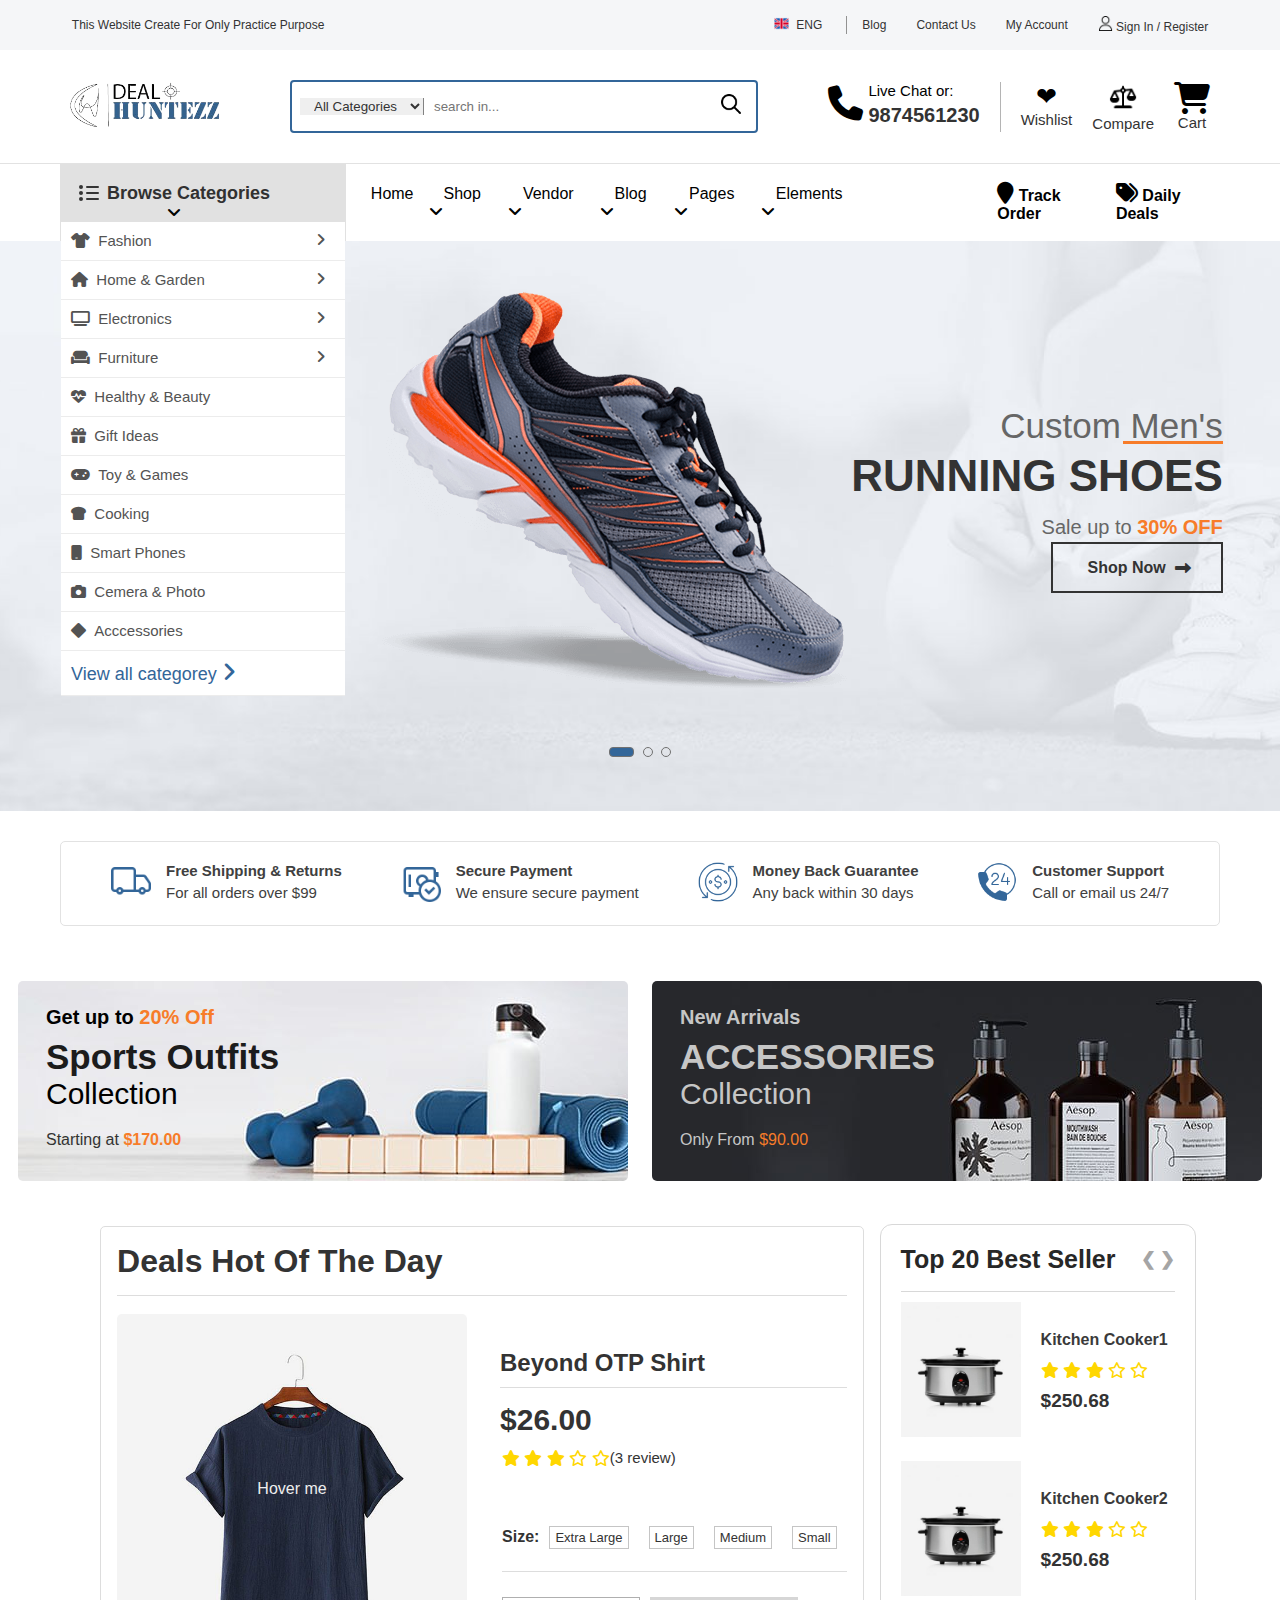
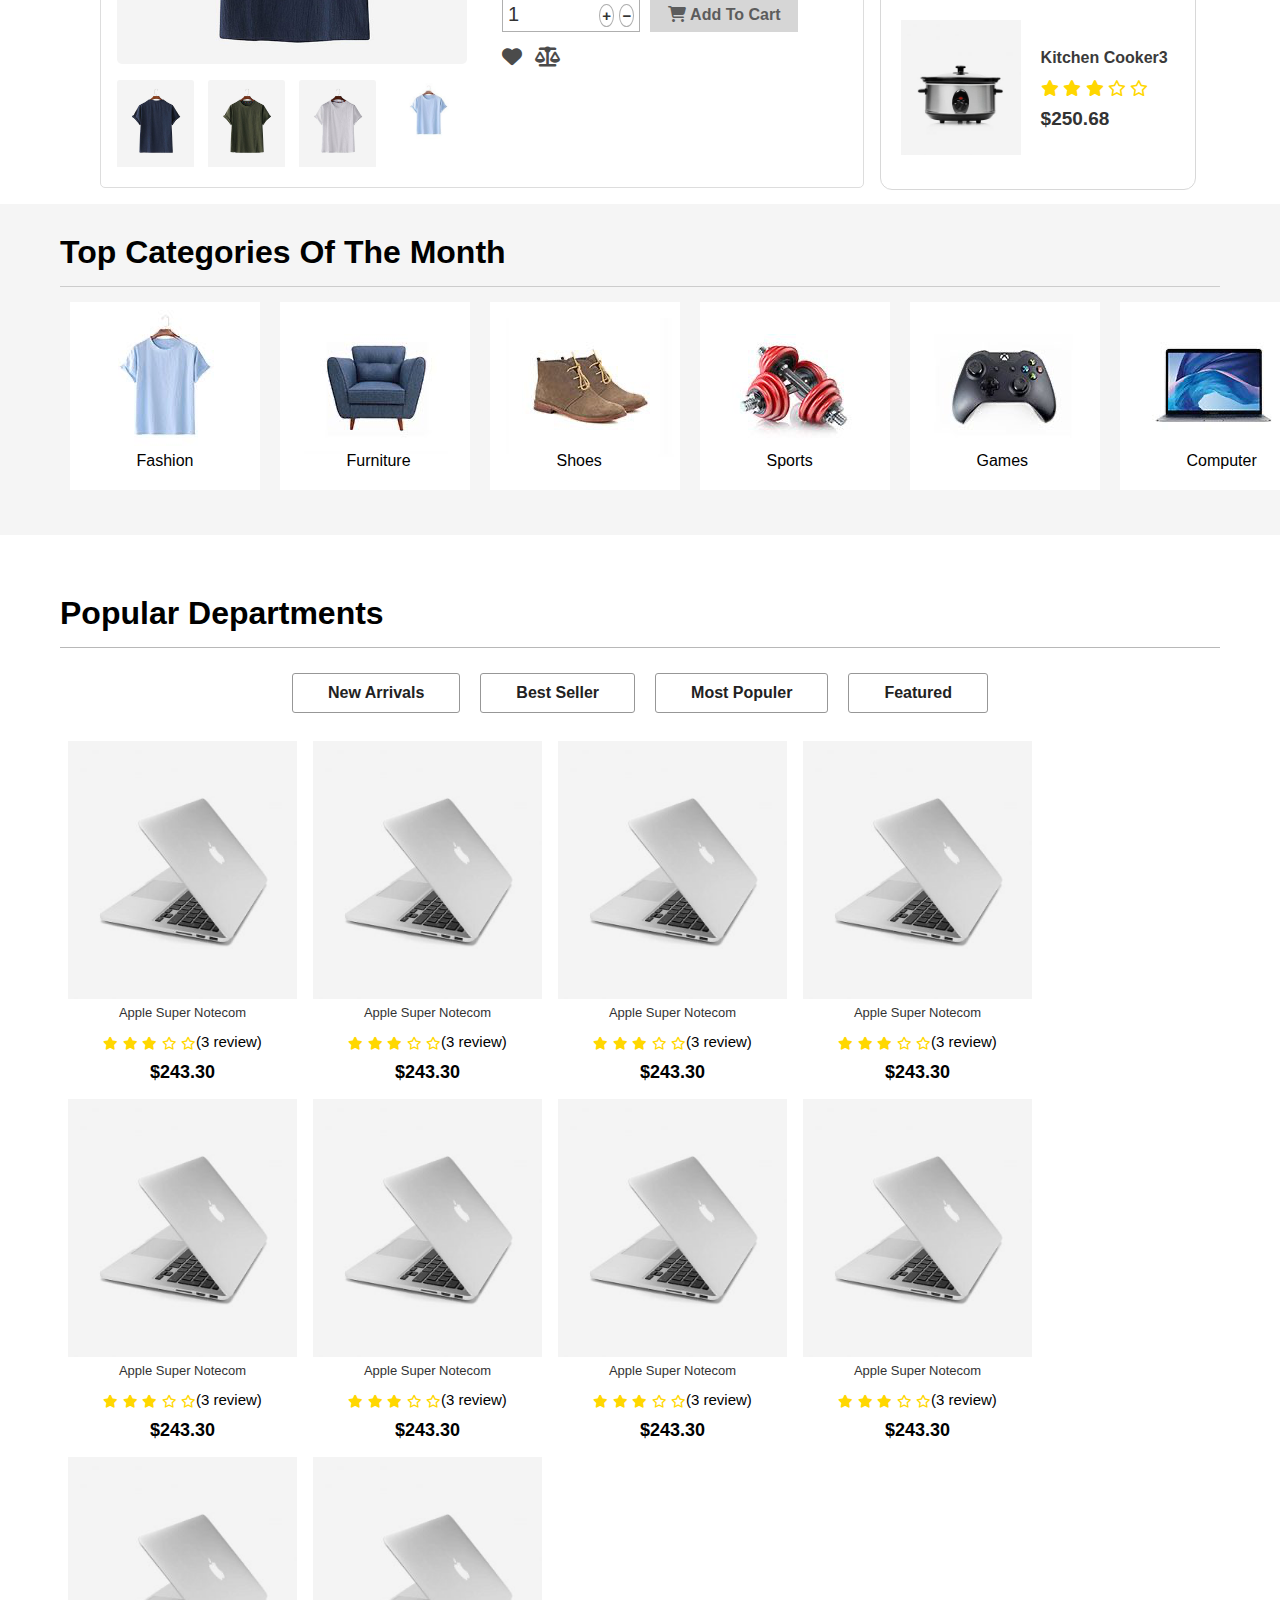
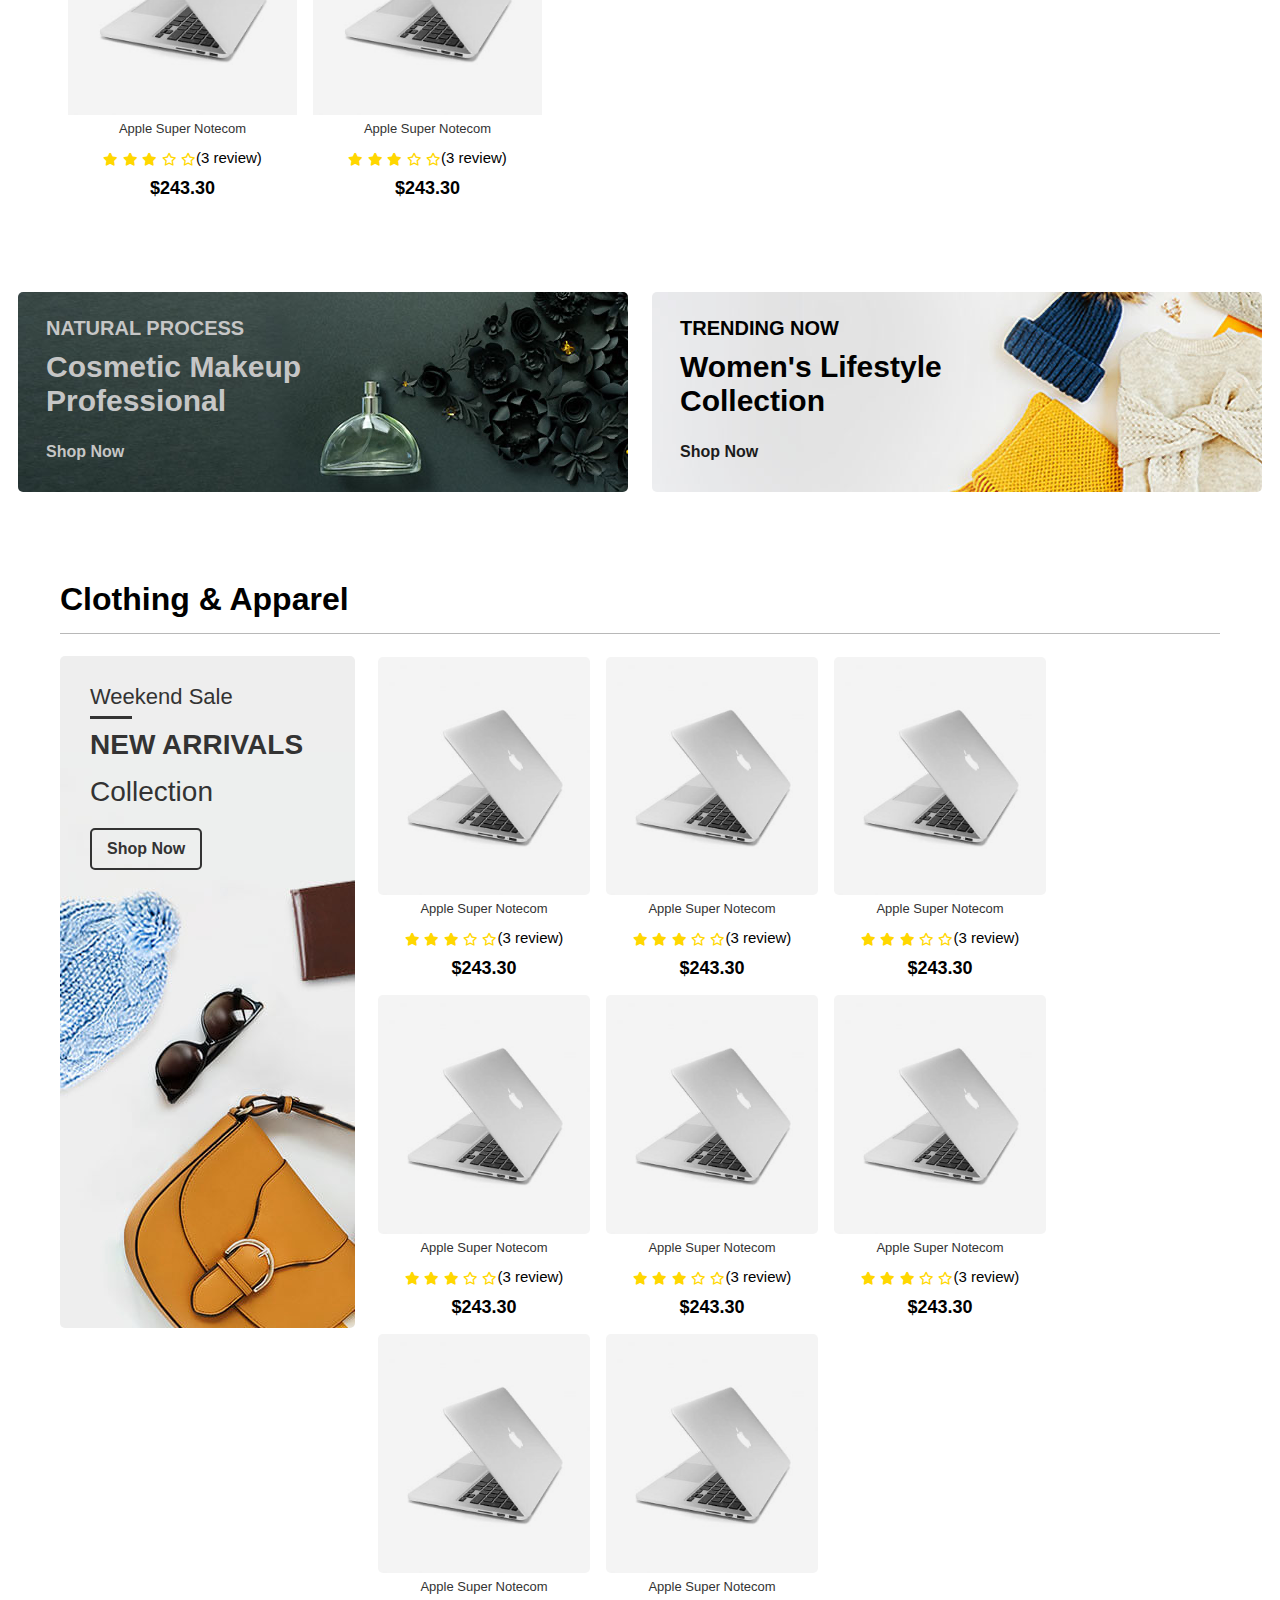
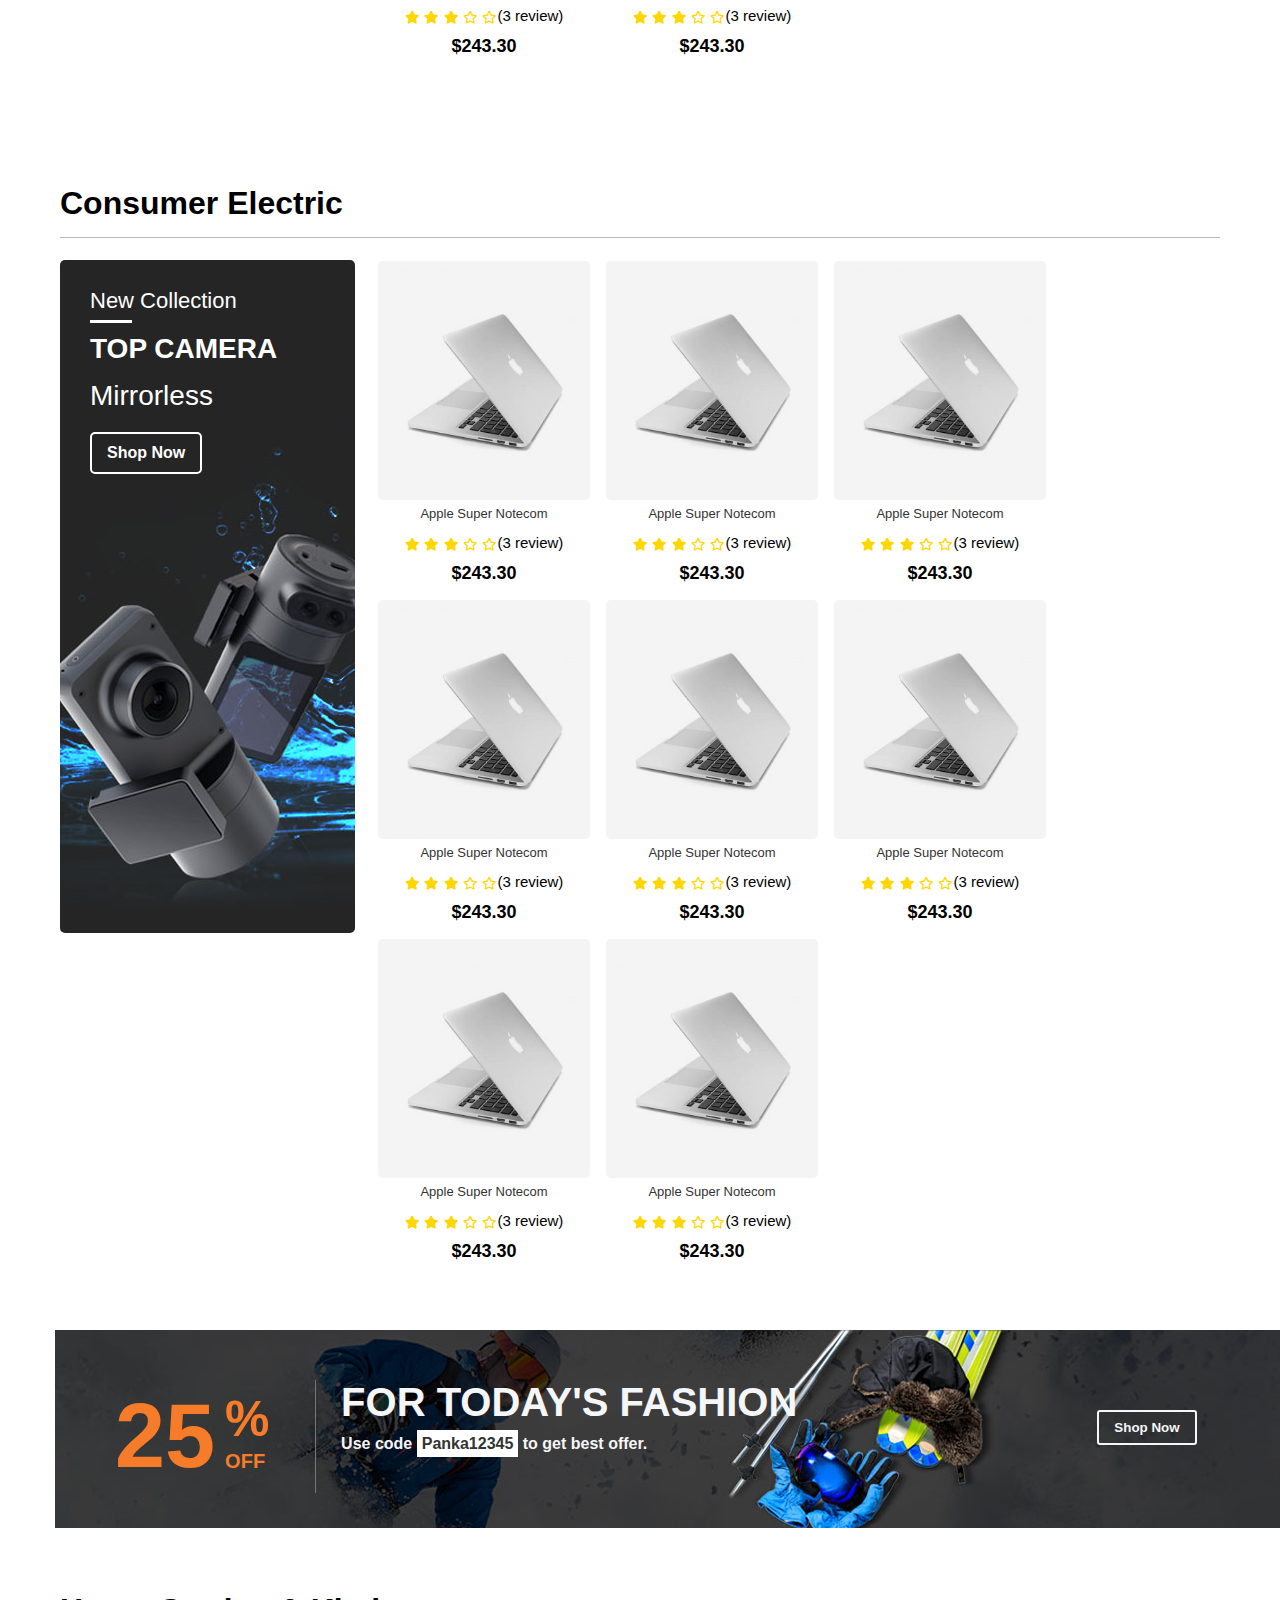
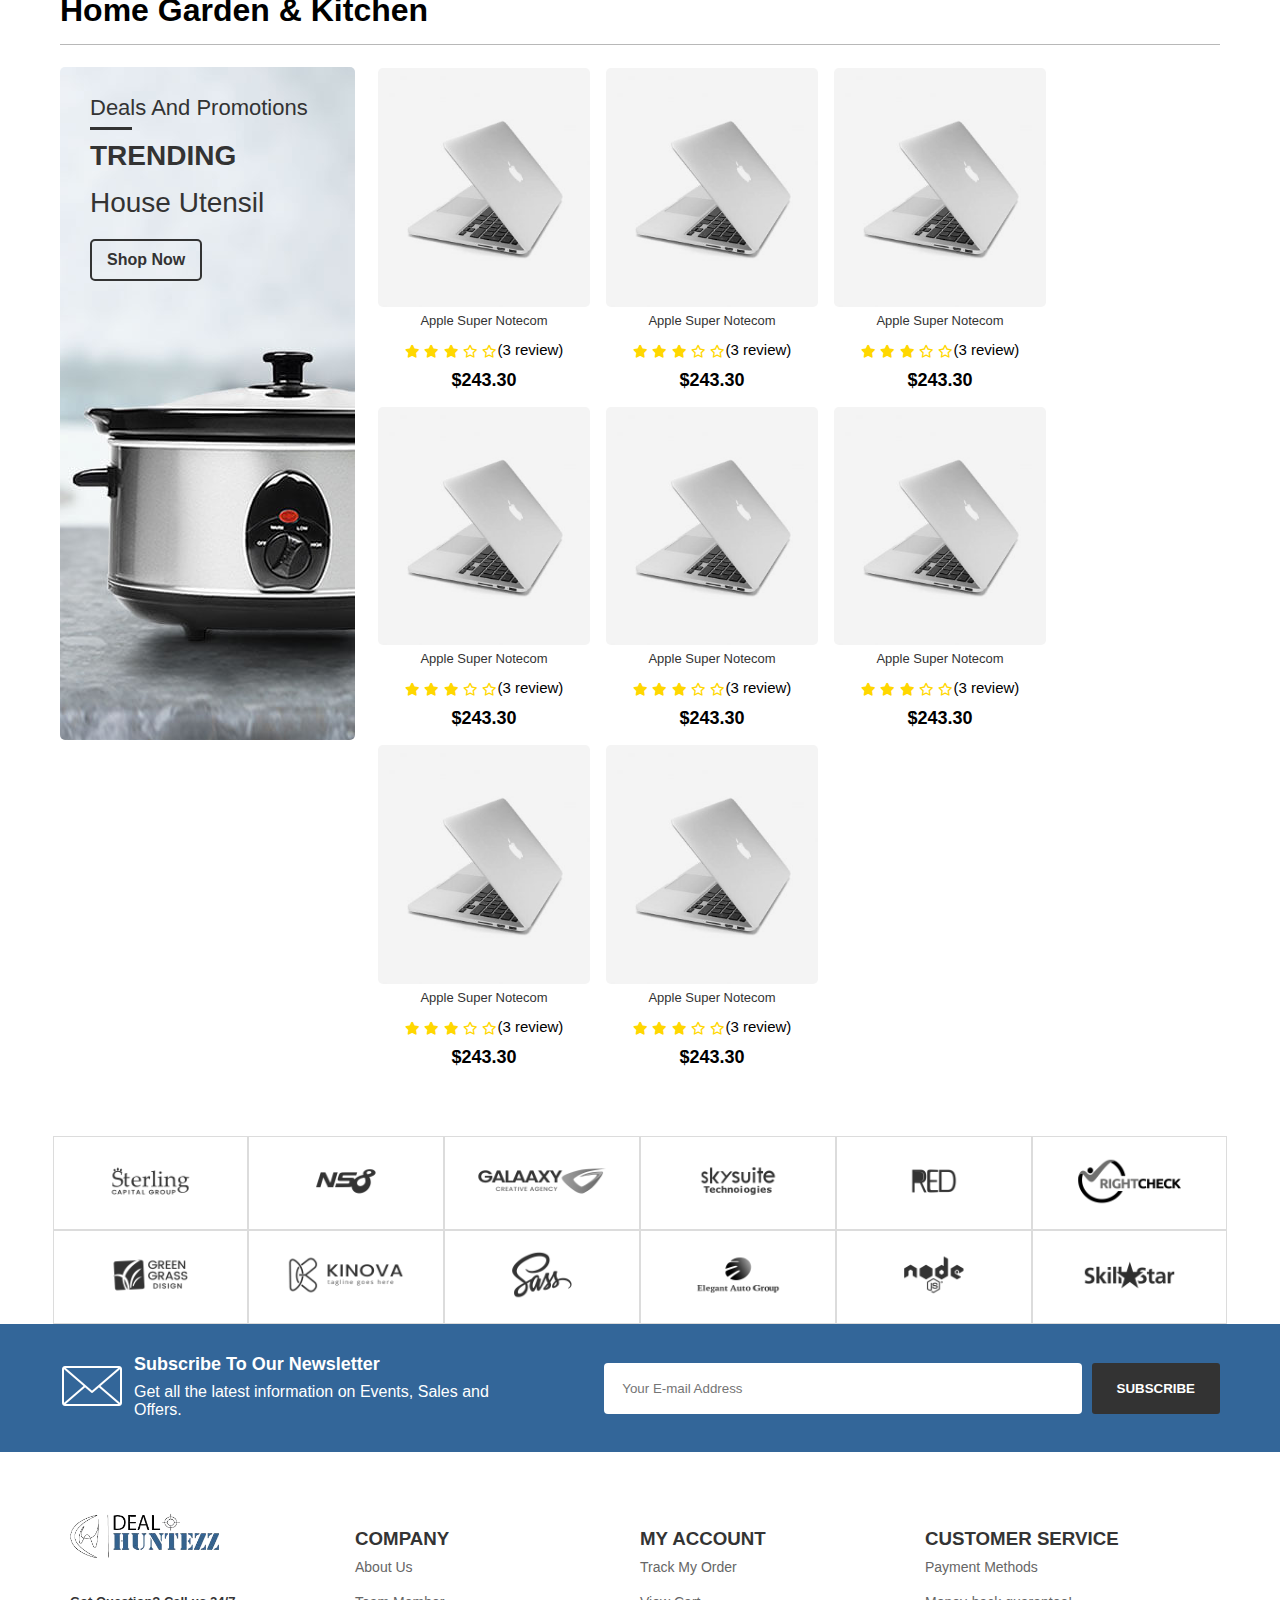
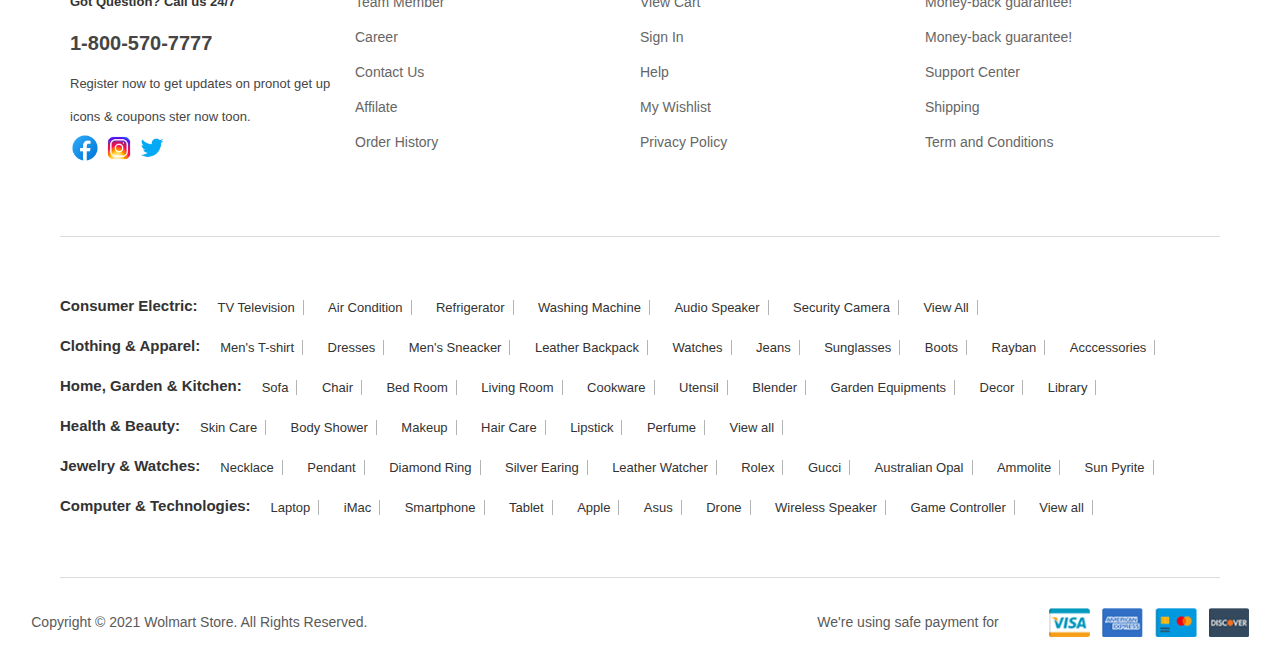
==== commit 25b00438: "First heading commit" ====
--- a/index.html
+++ b/index.html
@@ -20,7 +20,7 @@
     <!-- header section start [base64]>
     <div class="header-section">
         <div class="header-welcome-message">
-            <p>WELCOME TO DEAL HUNT MESSAGE OR REMOVE IT!</p>
+            <p>This Website Create For Only Practice Purpose</p>
         </div>
         <div class="language">
             <div class="english-language english-border">
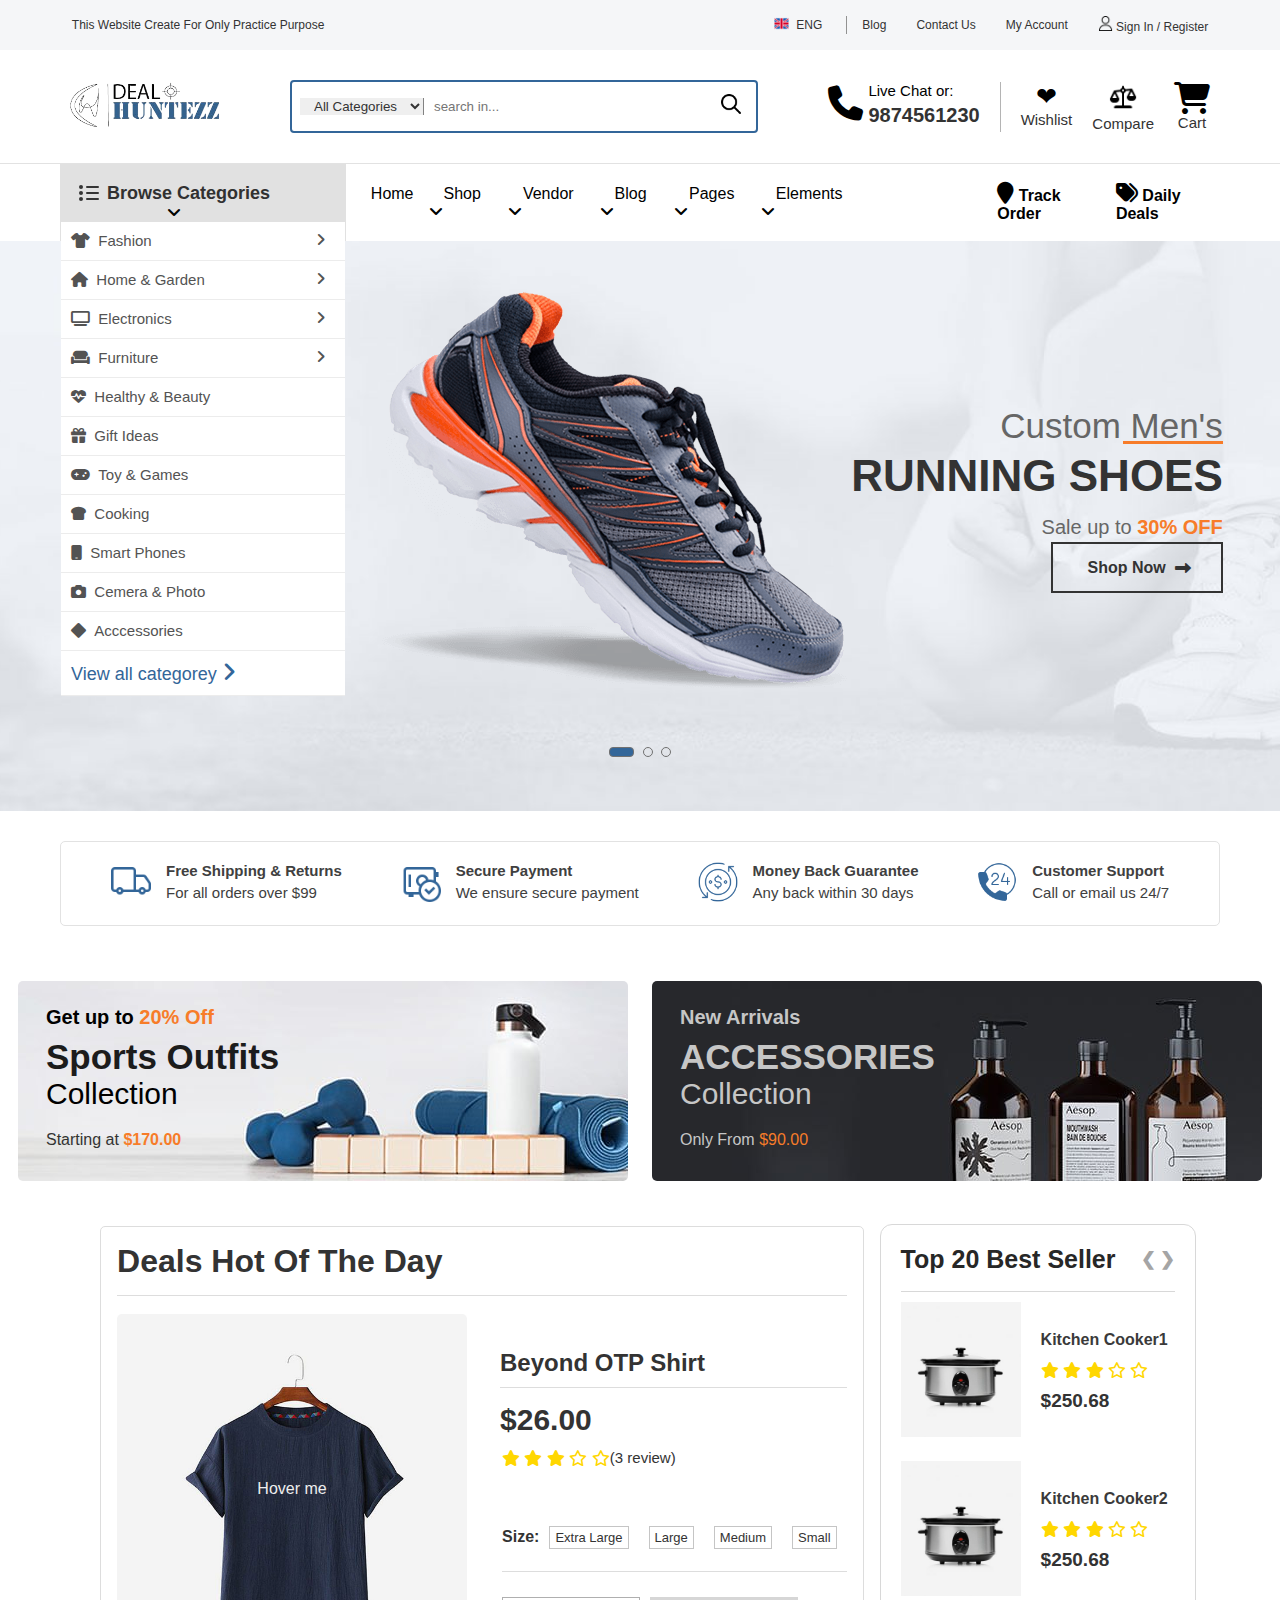
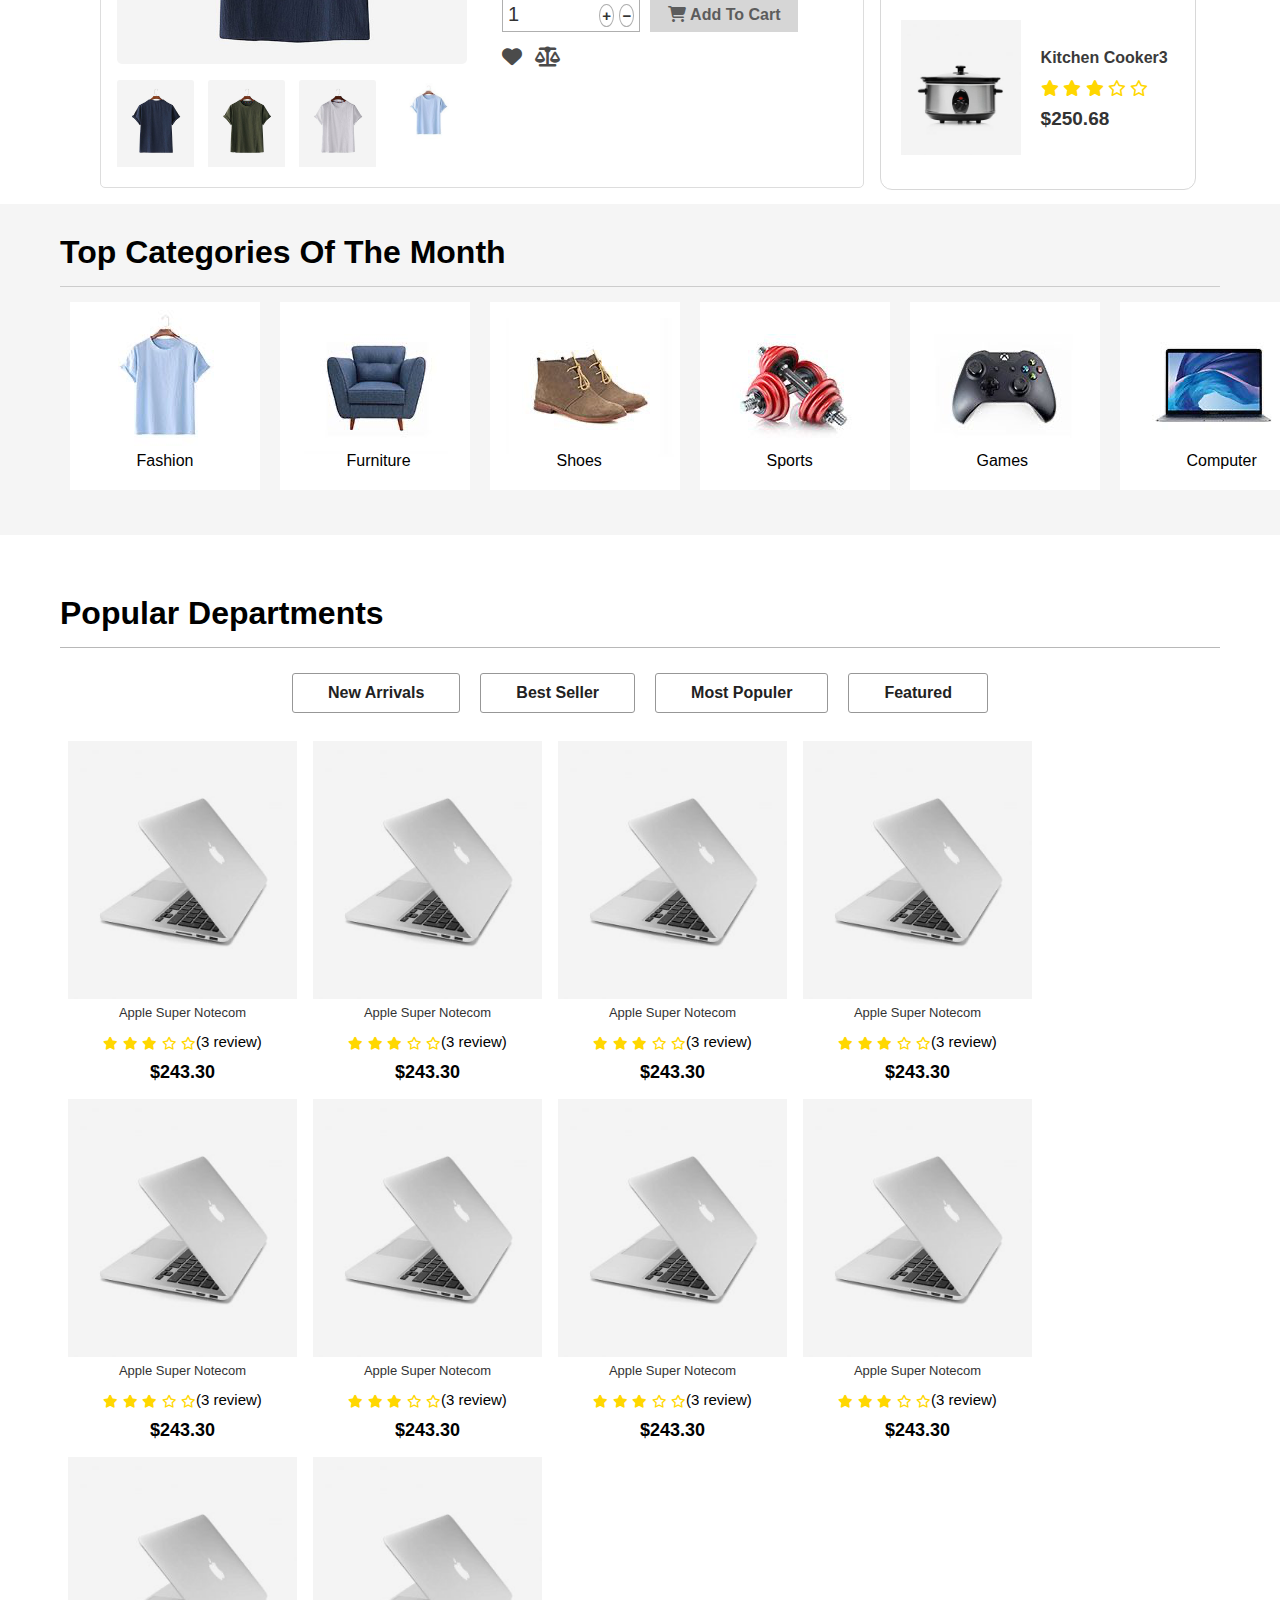
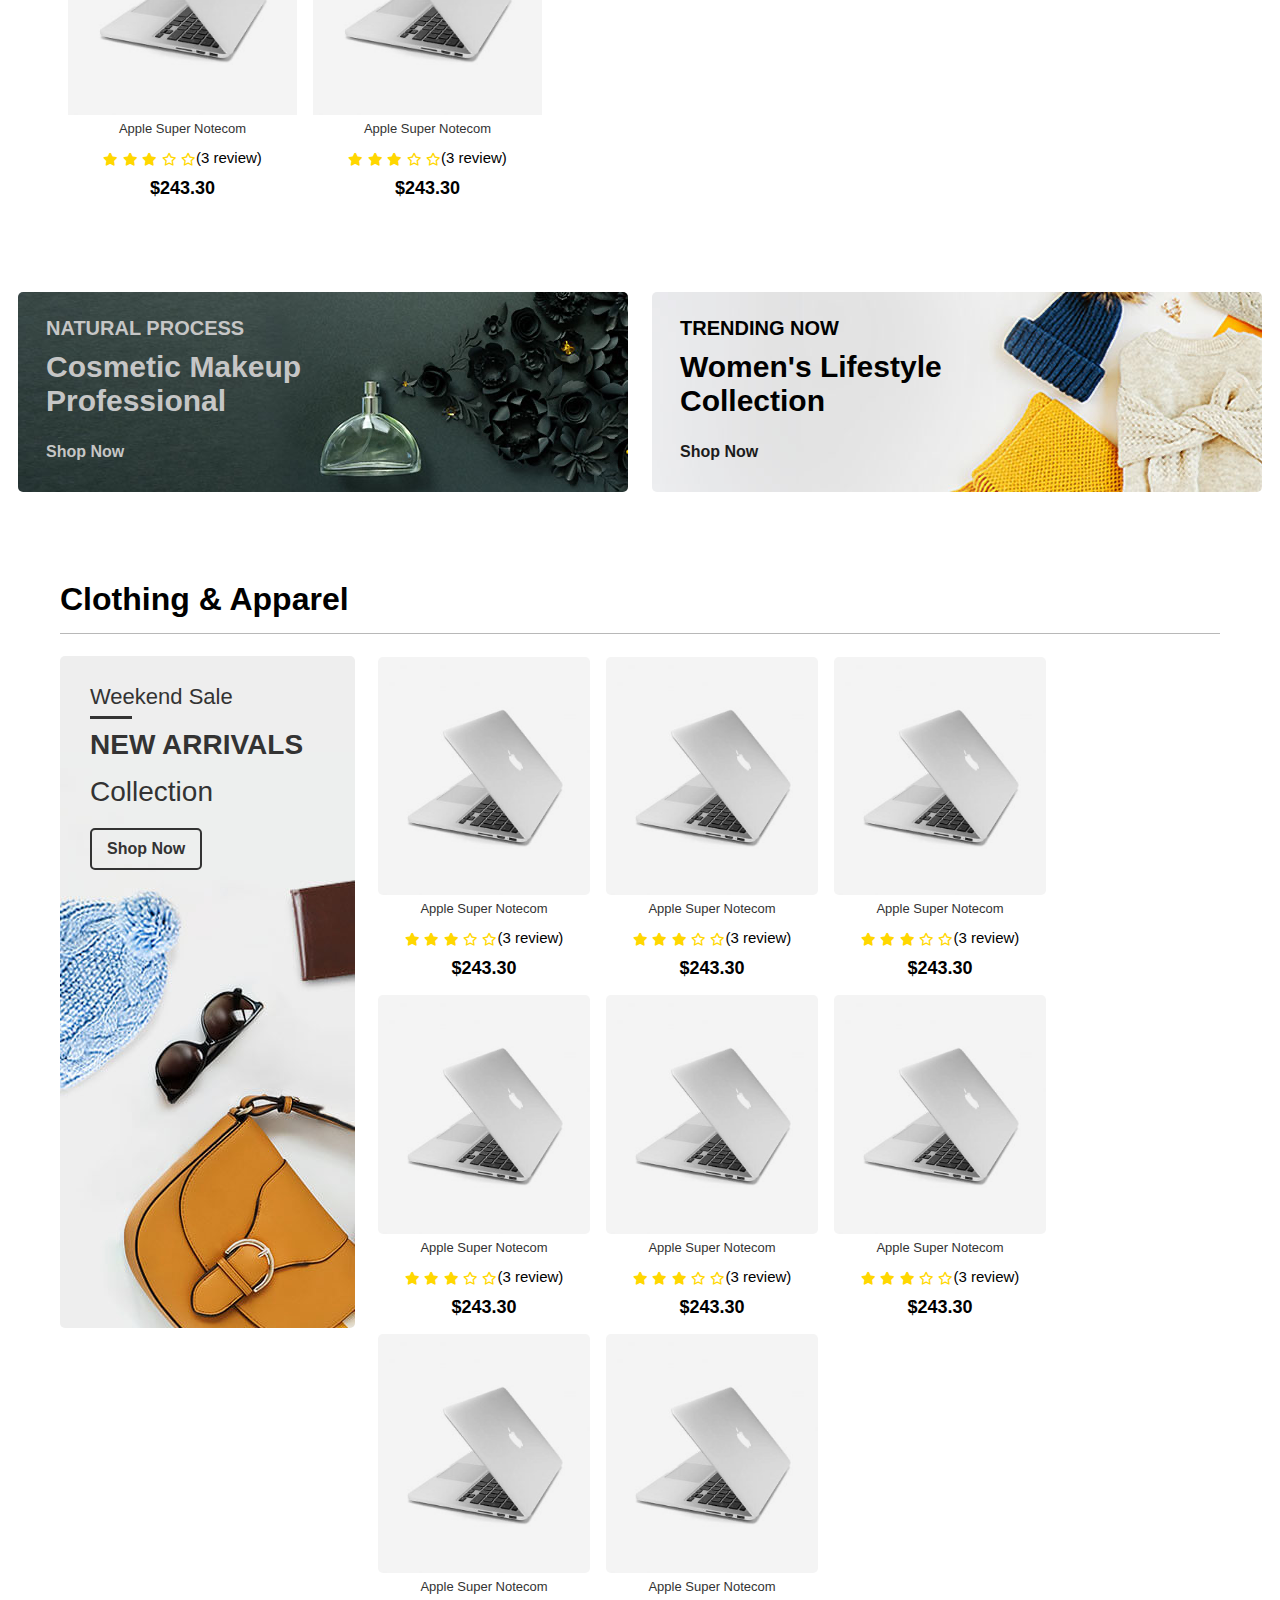
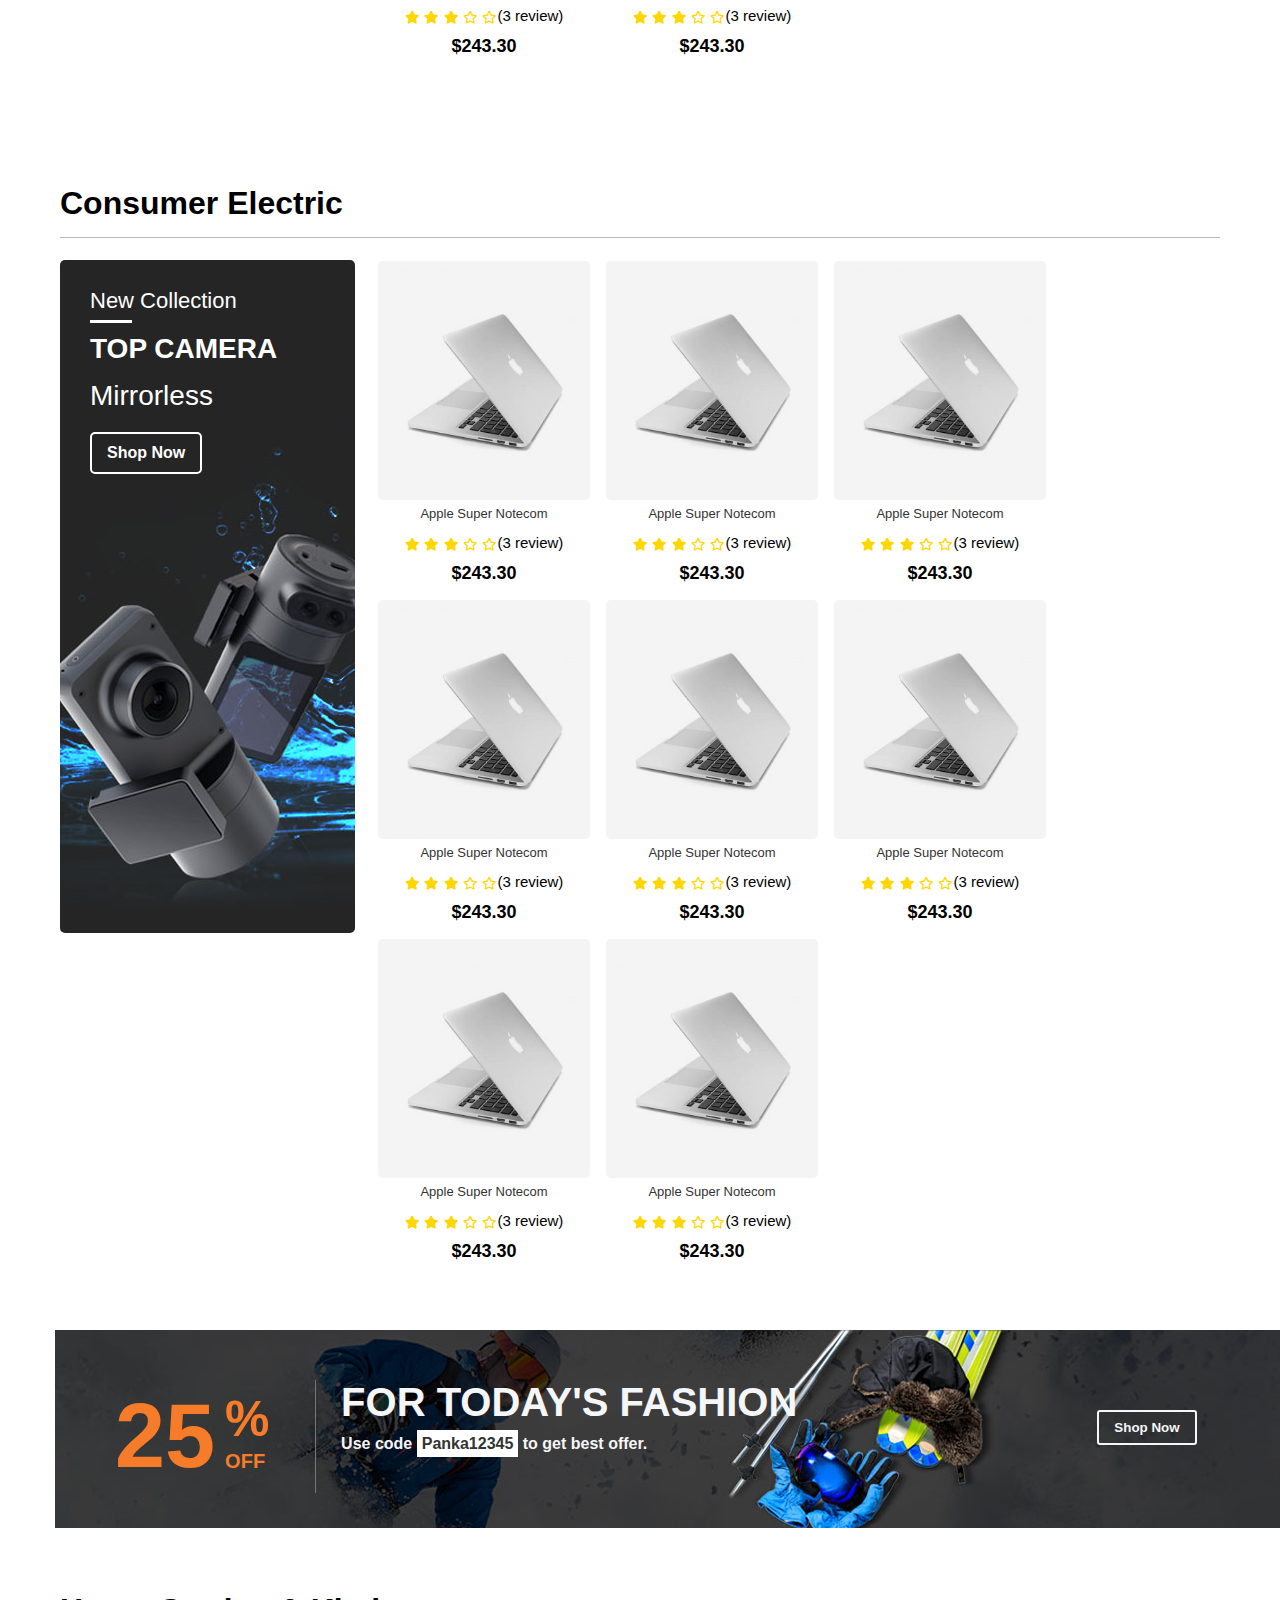
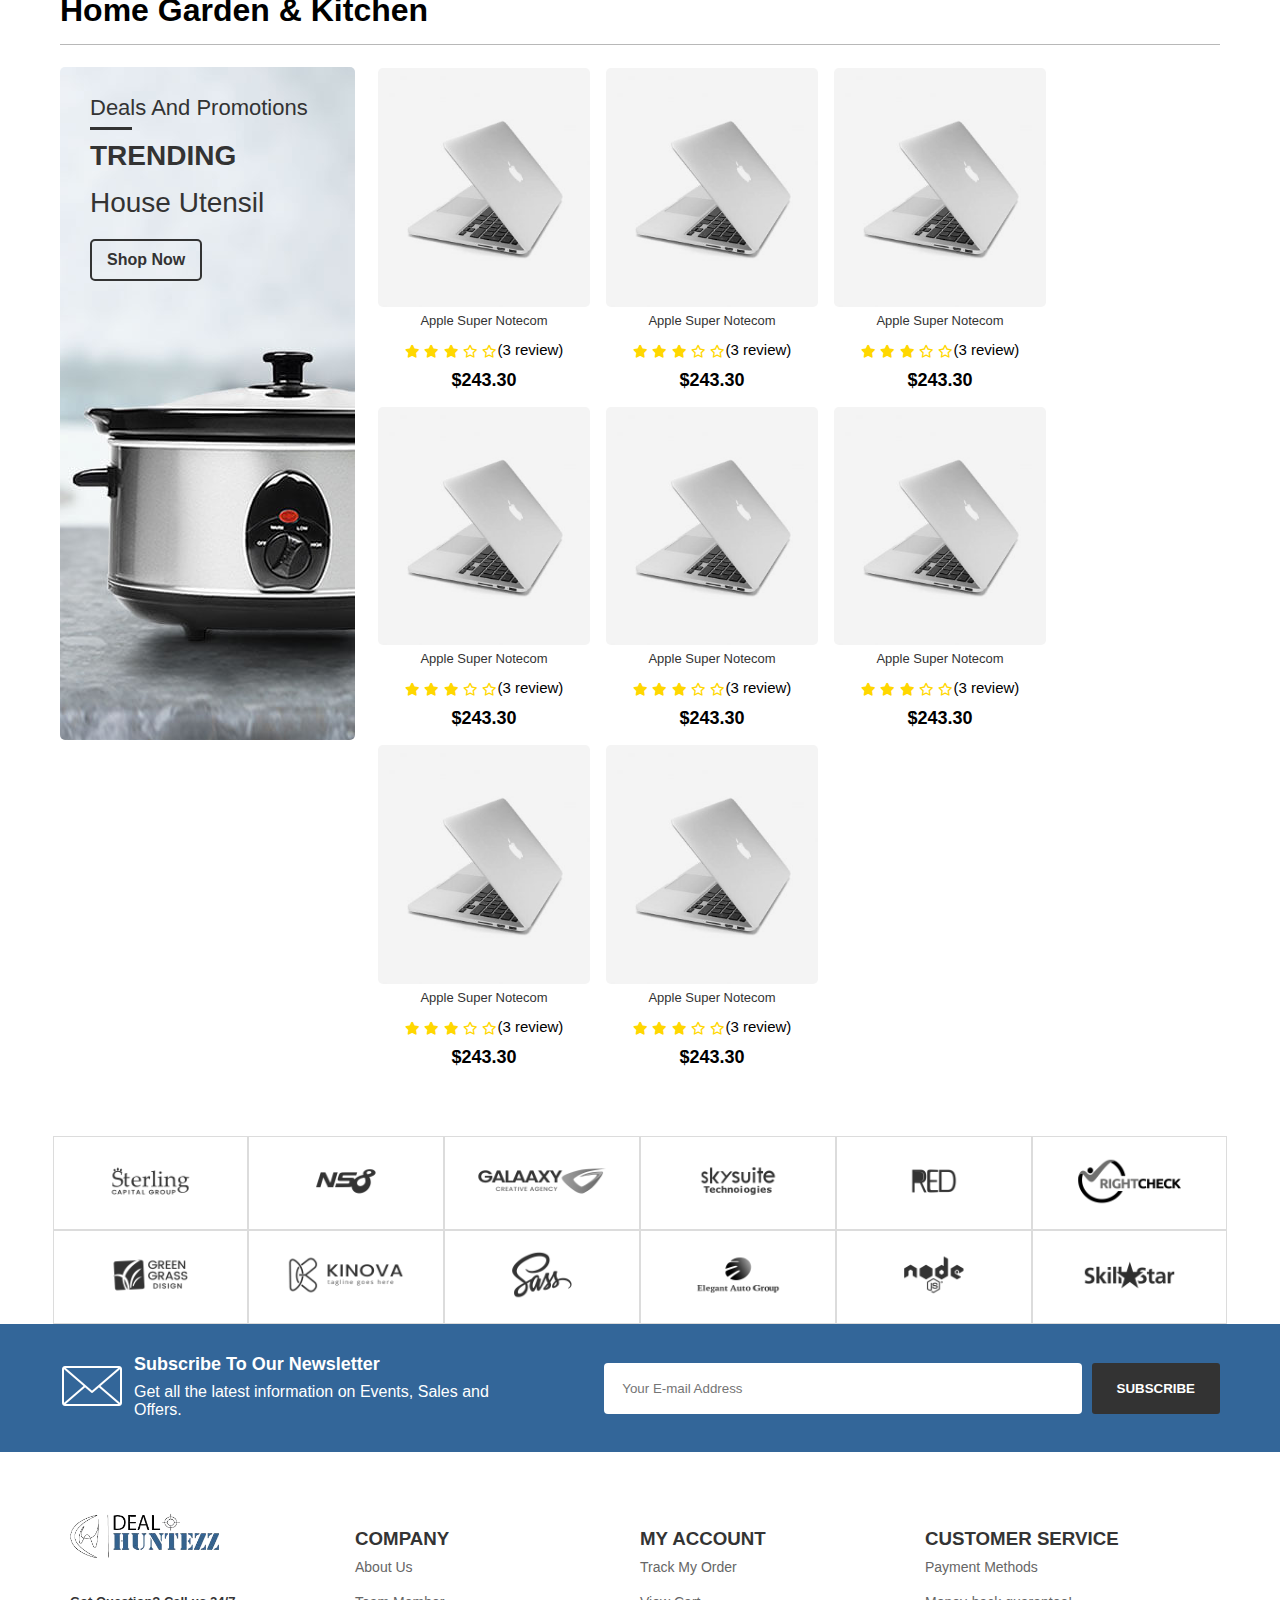
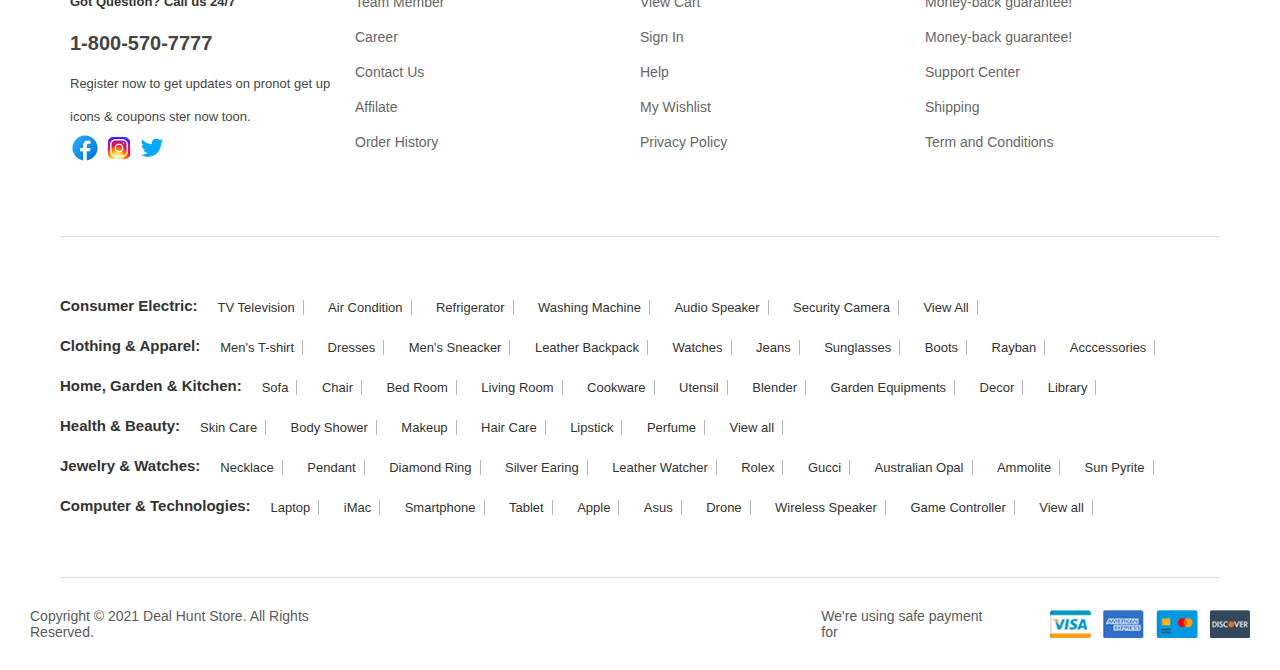
==== commit 5081e0ba: "copyright" ====
--- a/index.html
+++ b/index.html
@@ -2113,7 +2113,7 @@
         </div>
         <!-- ---------------------------------------------------------------------------- -->
         <div class="footer-Third-part">
-            <p id="copyright">Copyright &copy; 2021 Wolmart Store. All Rights Reserved.
+            <p id="copyright">Copyright &copy; 2021 Deal Hunt Store. All Rights Reserved.
 
 
             </p>
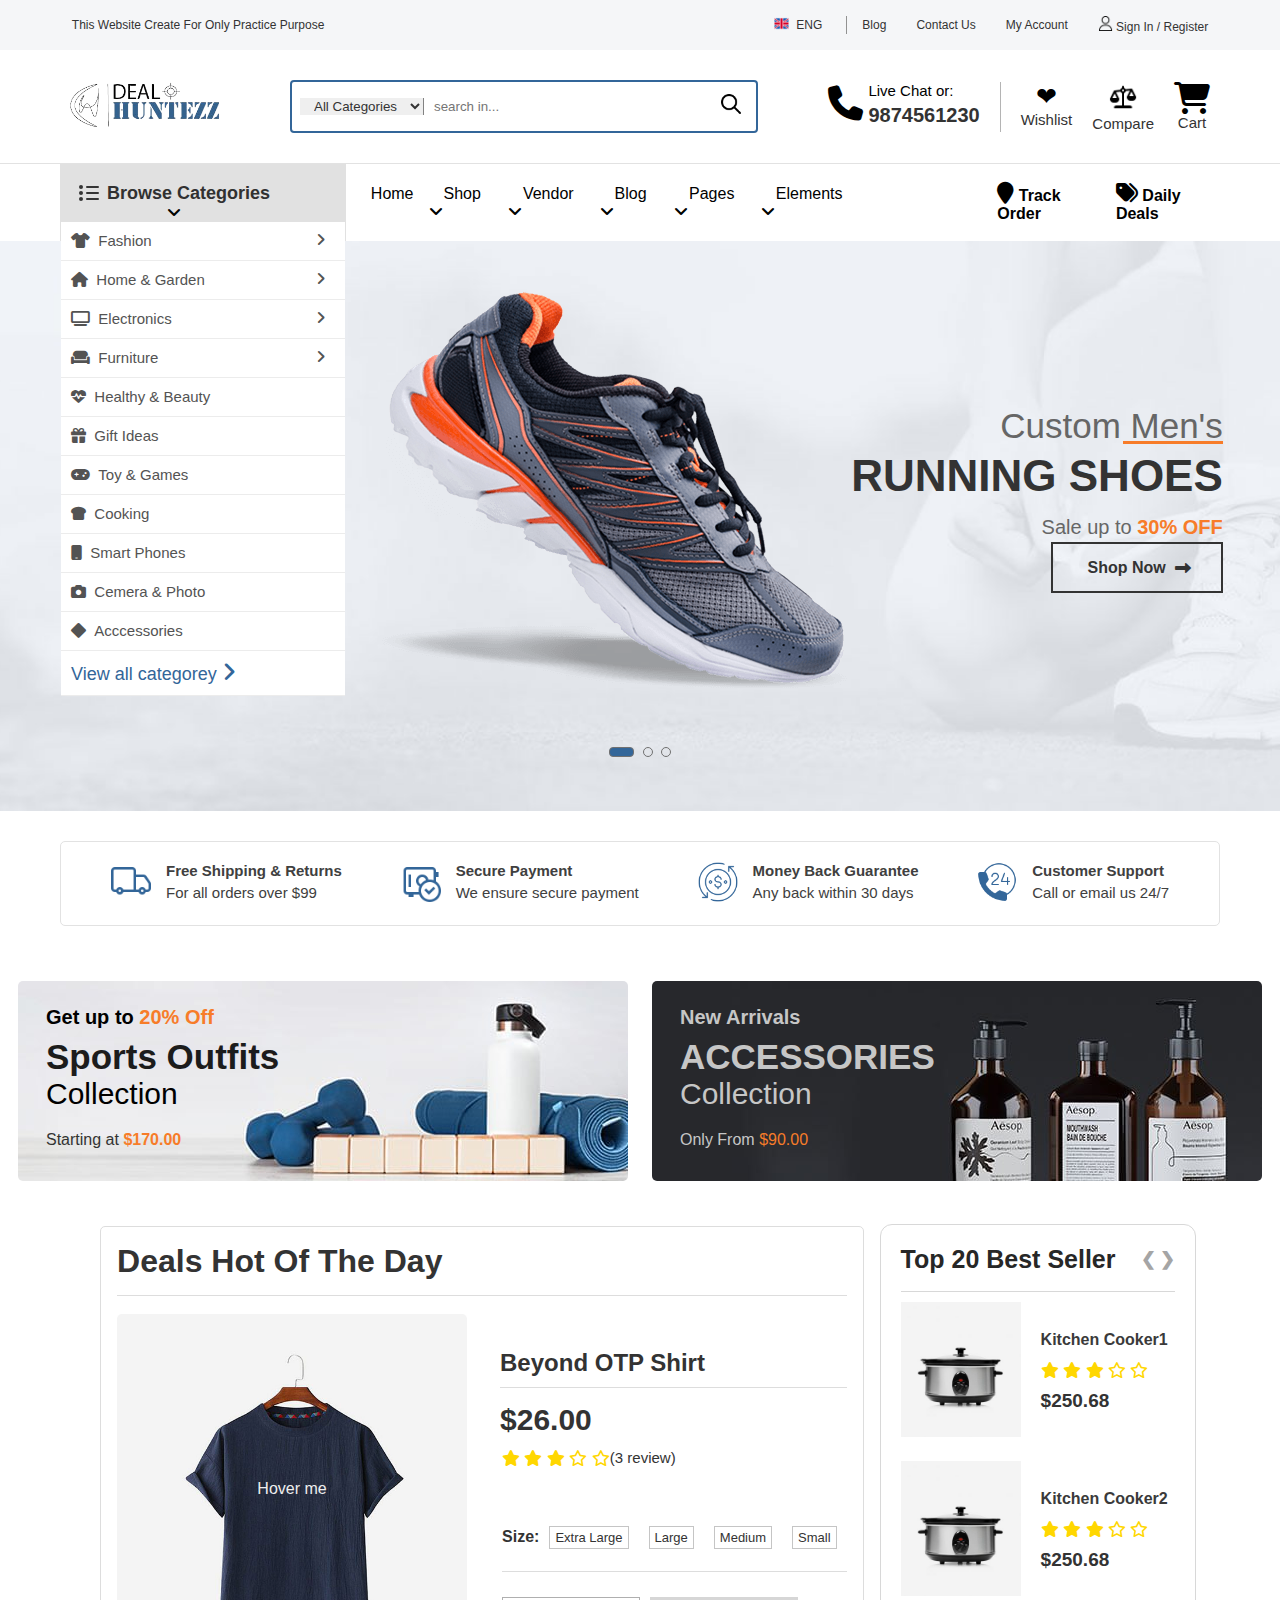
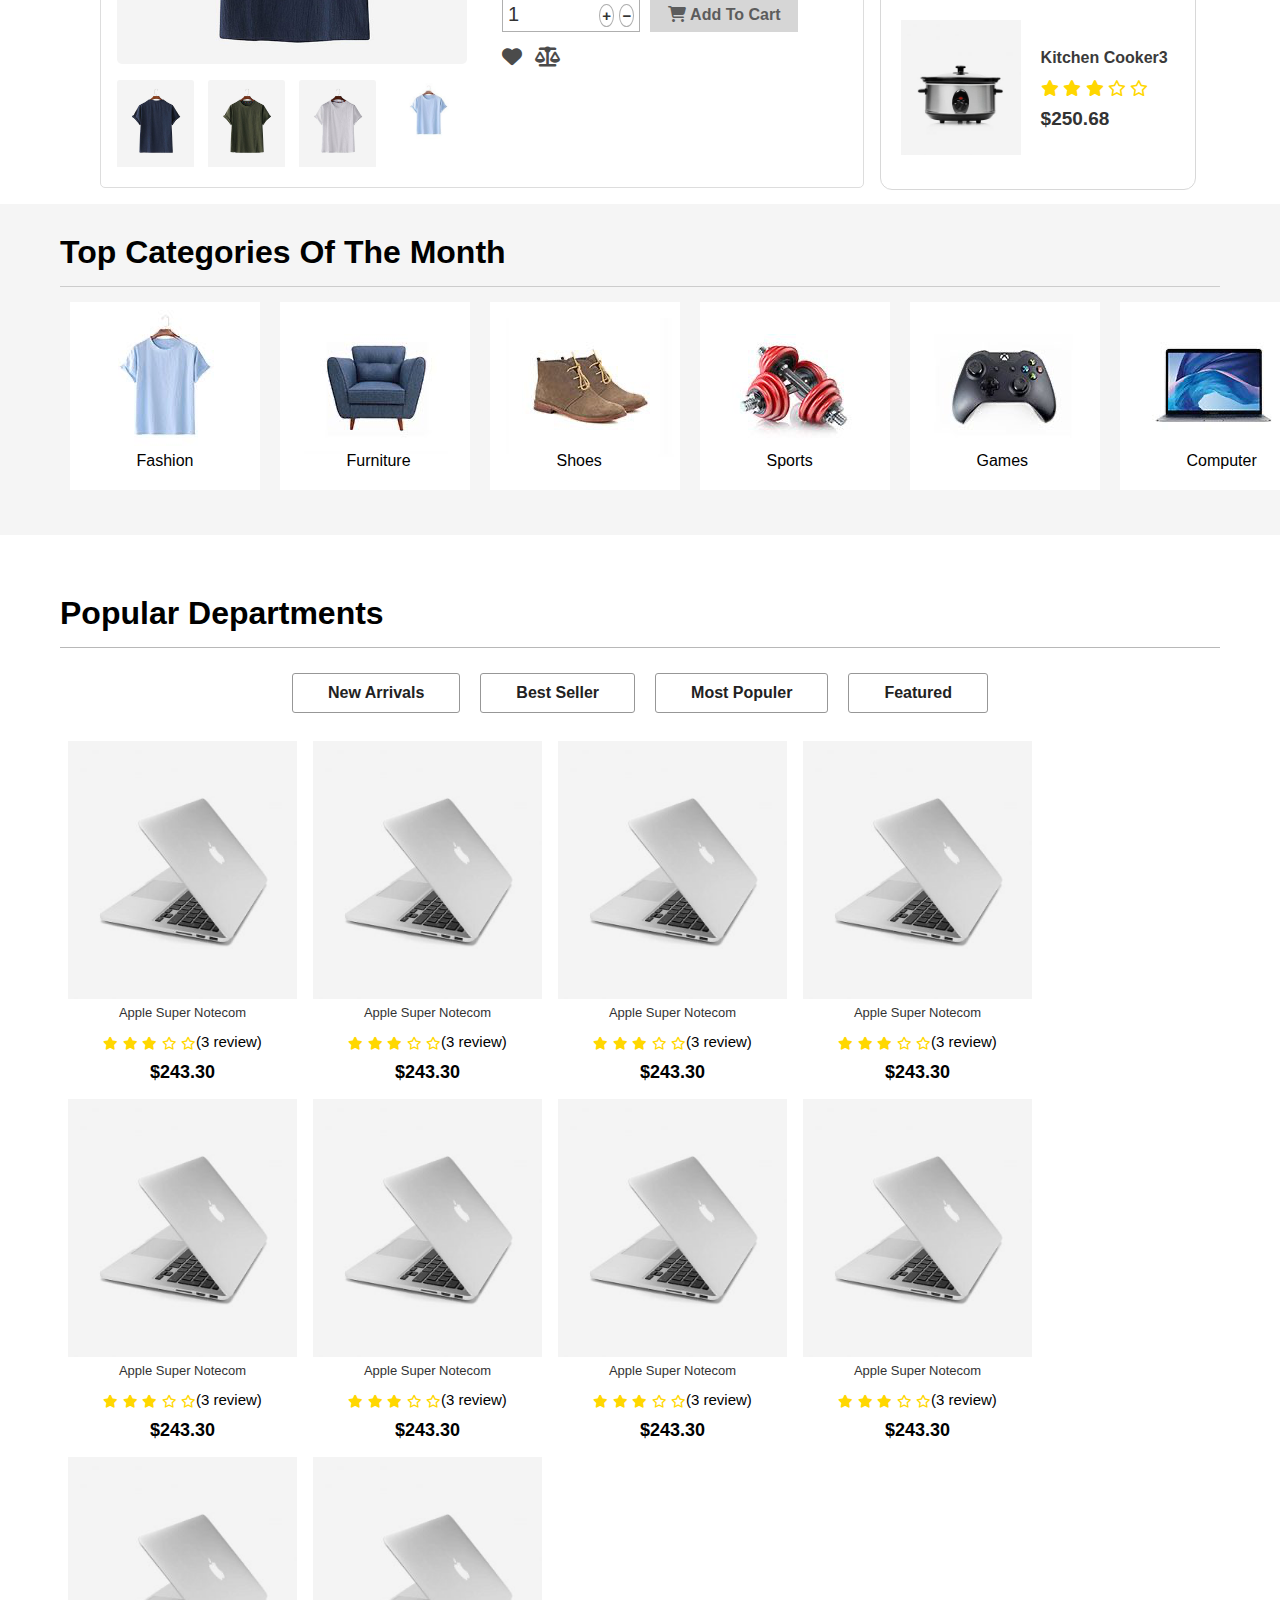
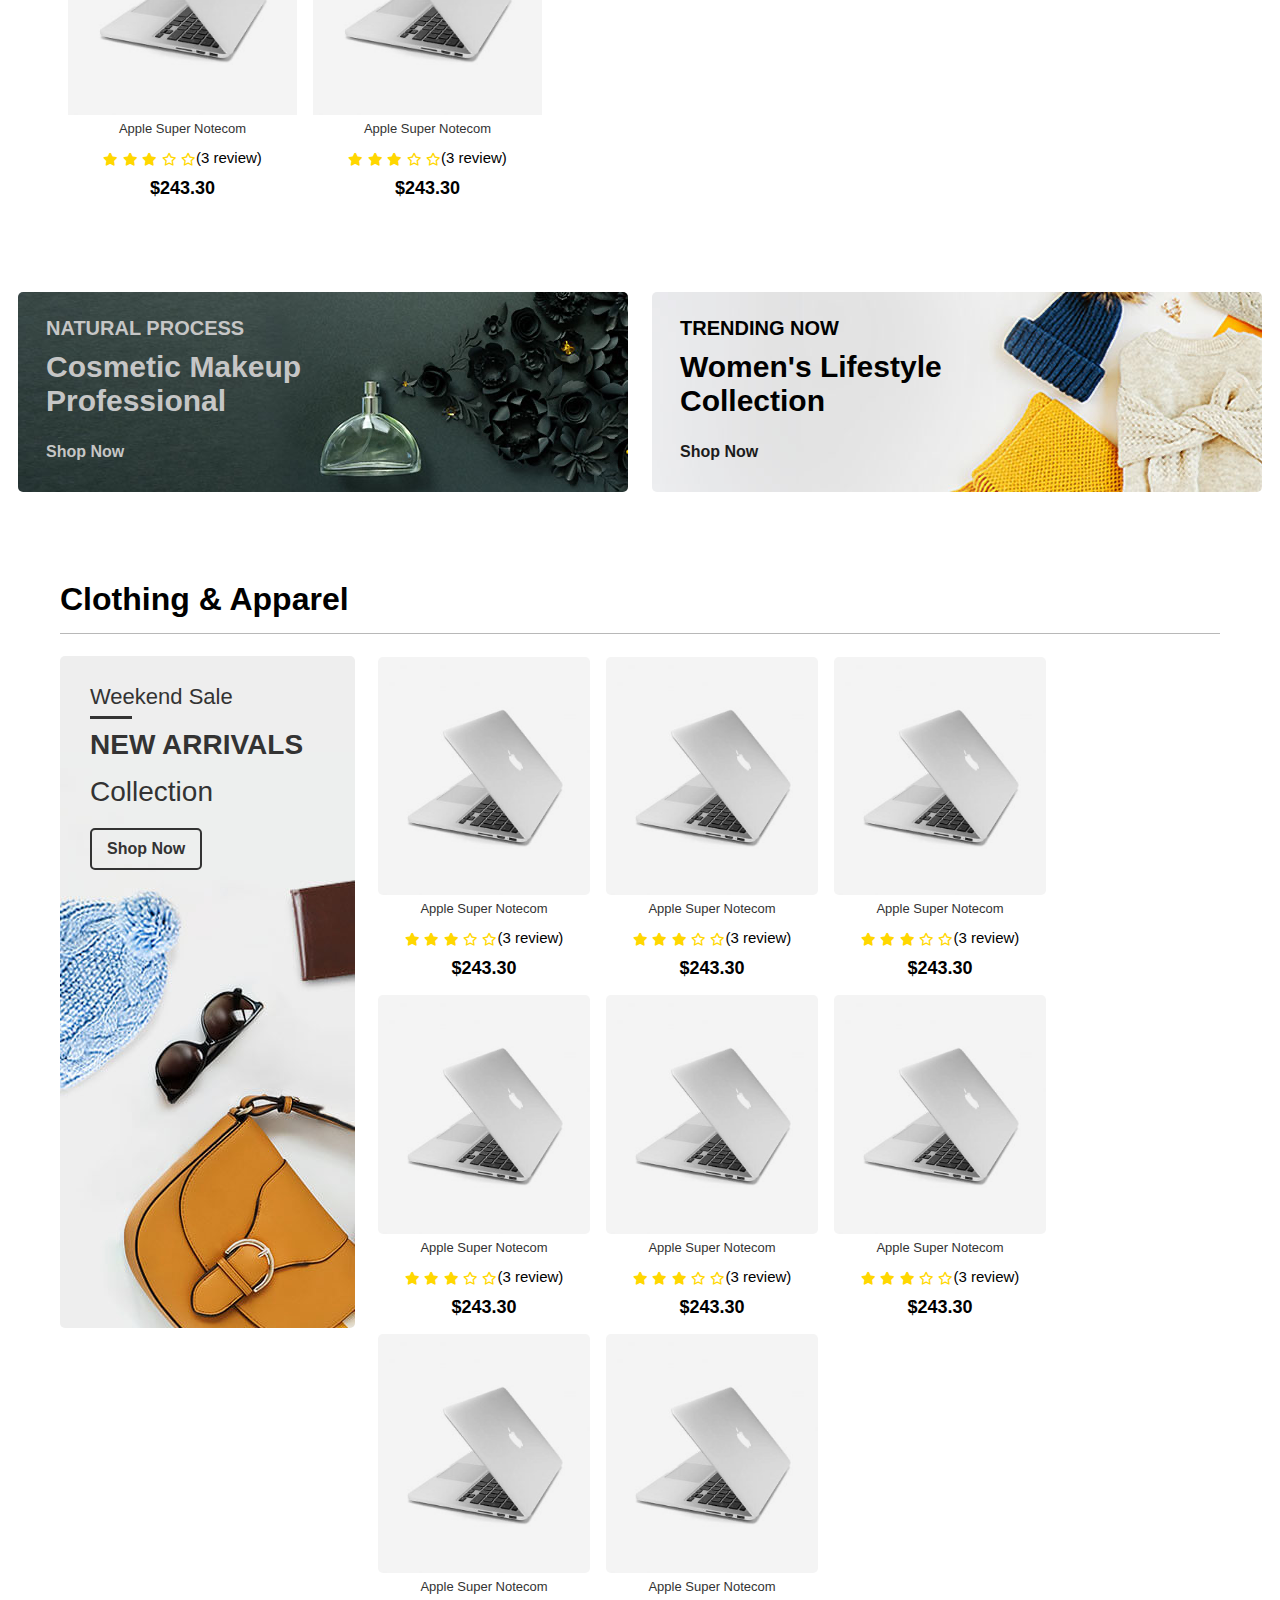
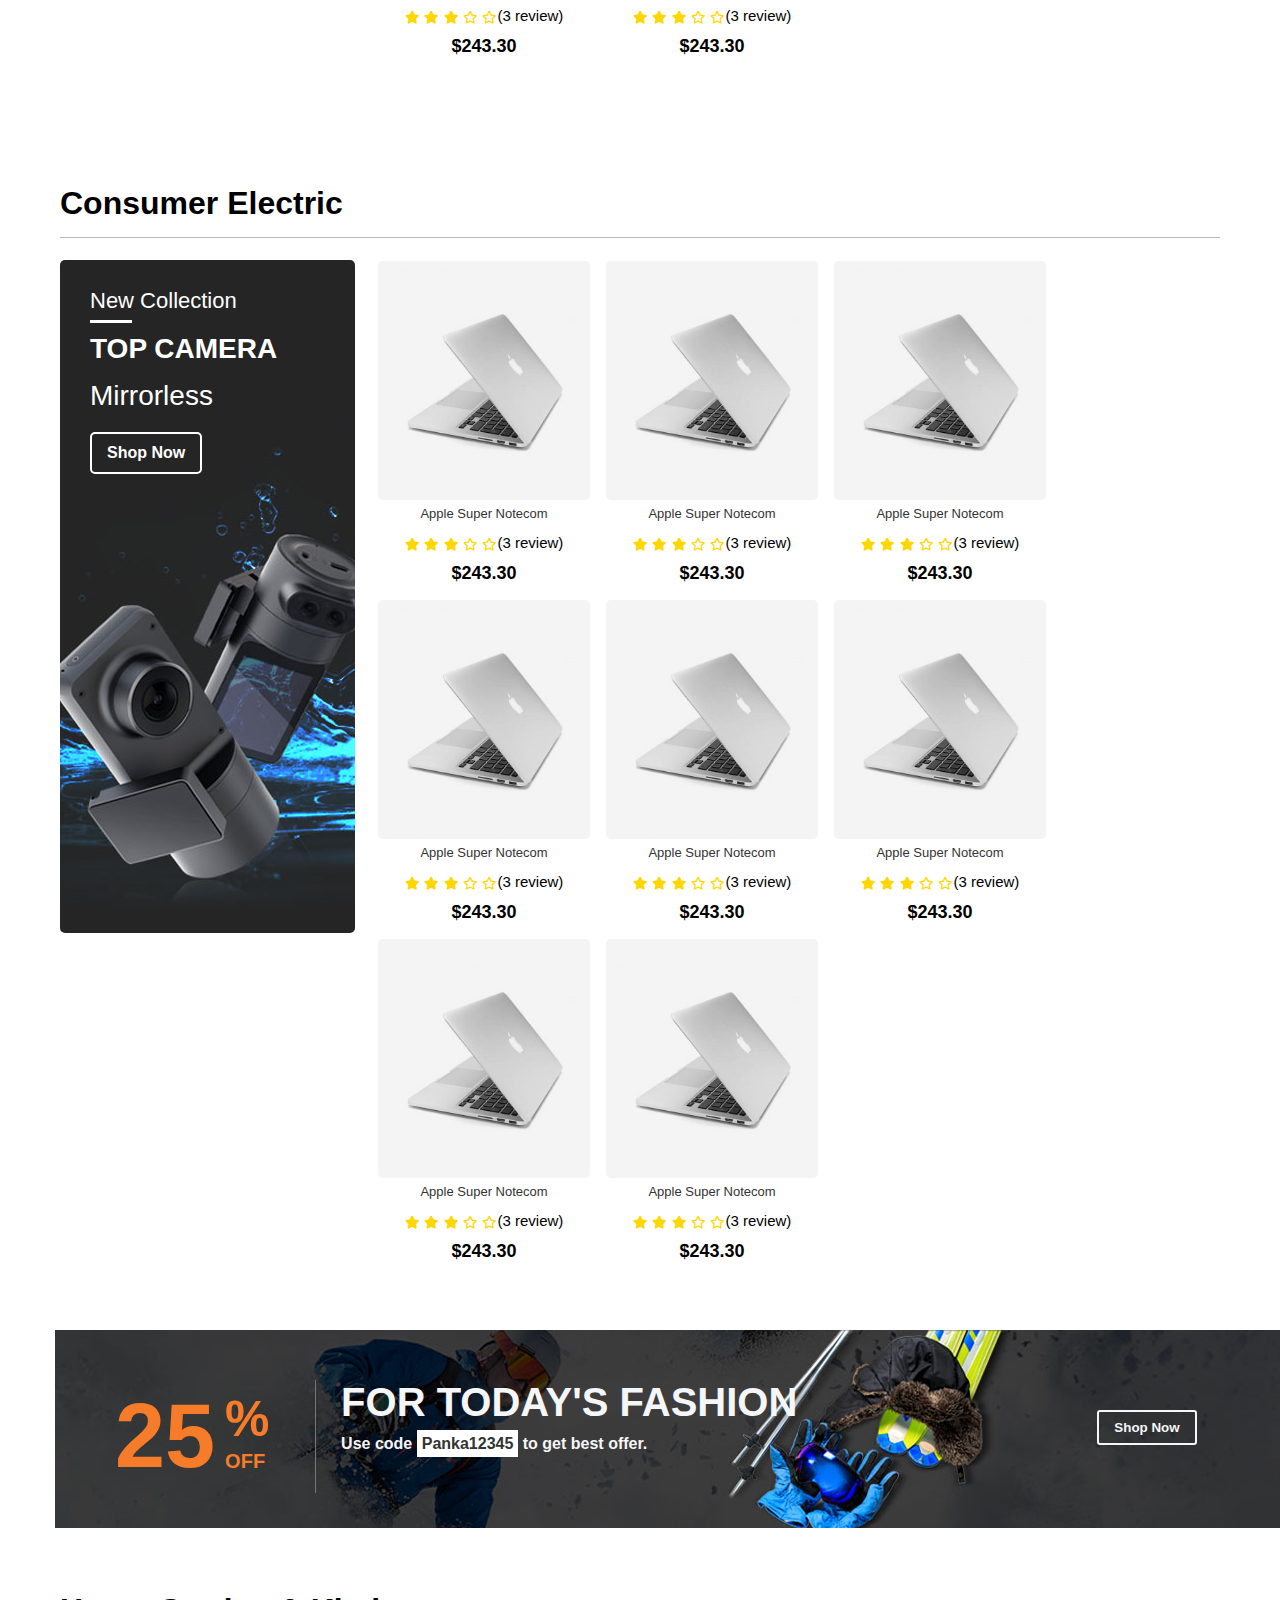
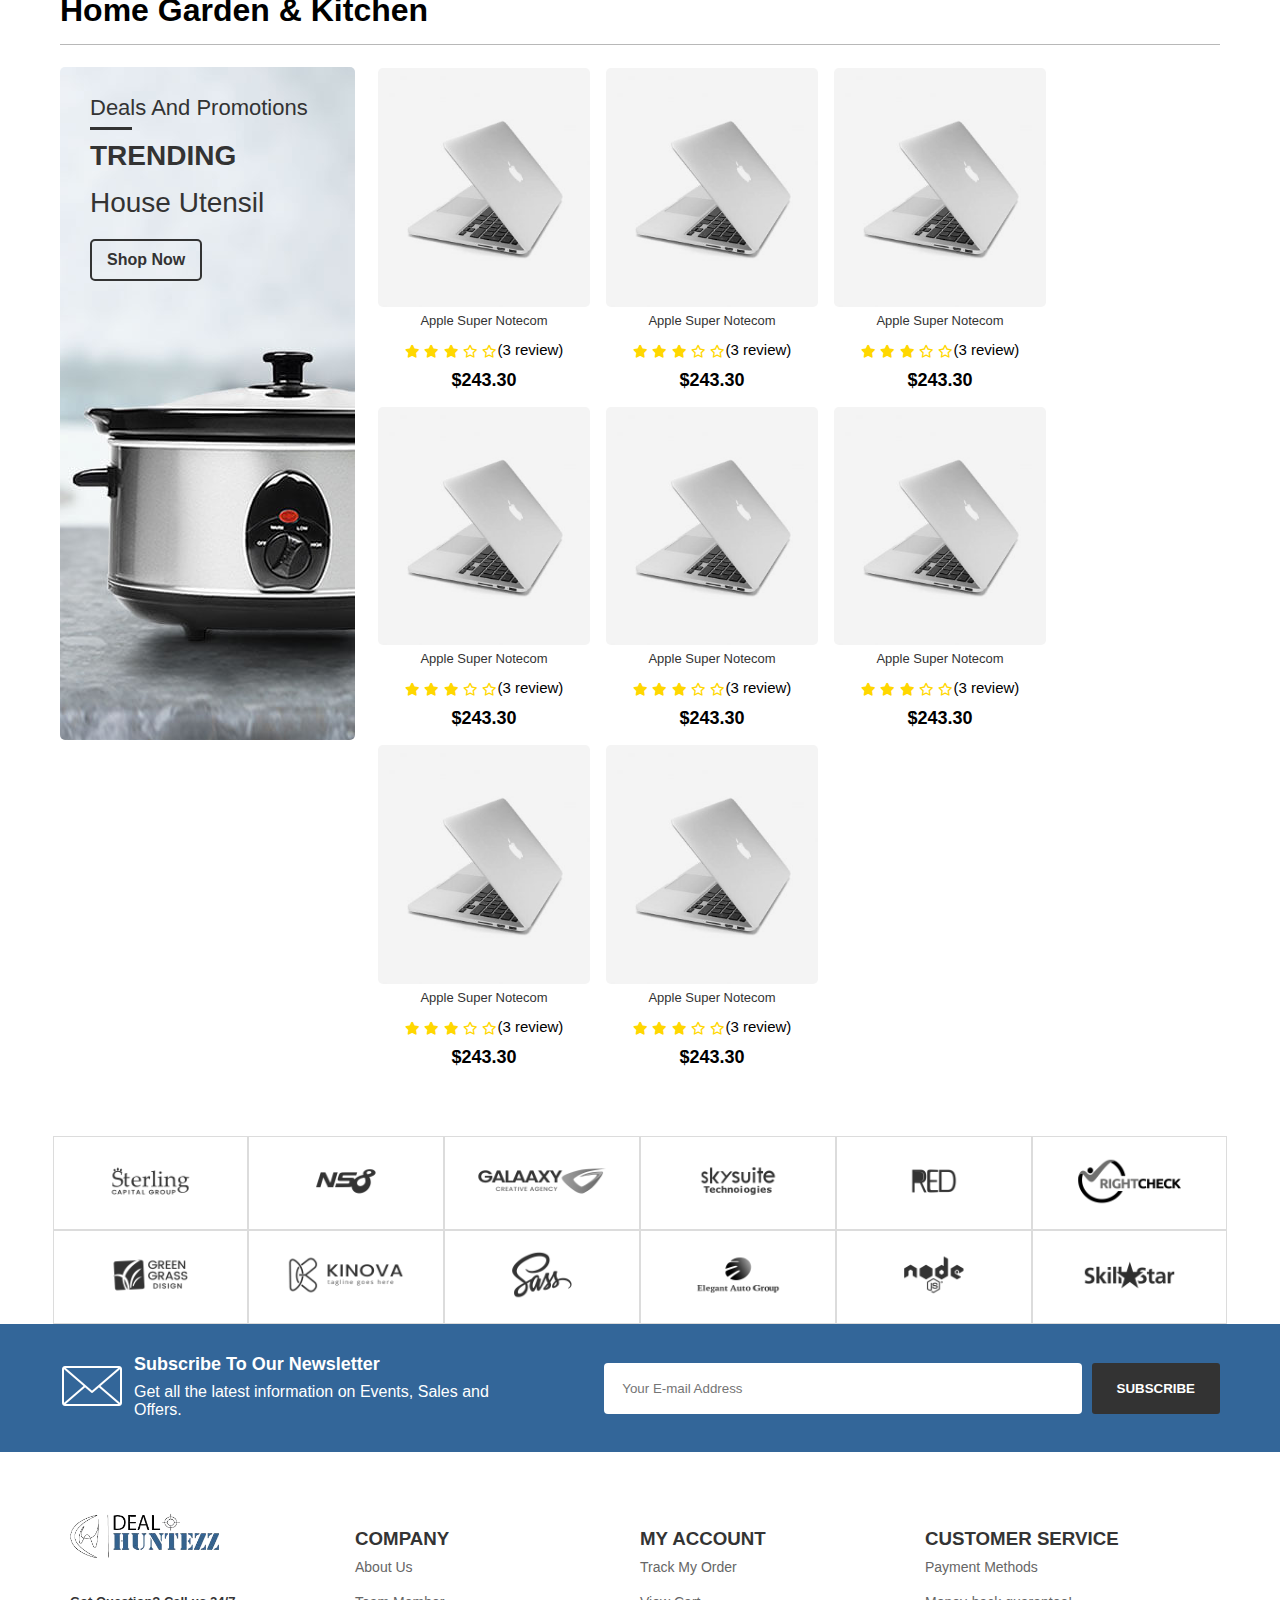
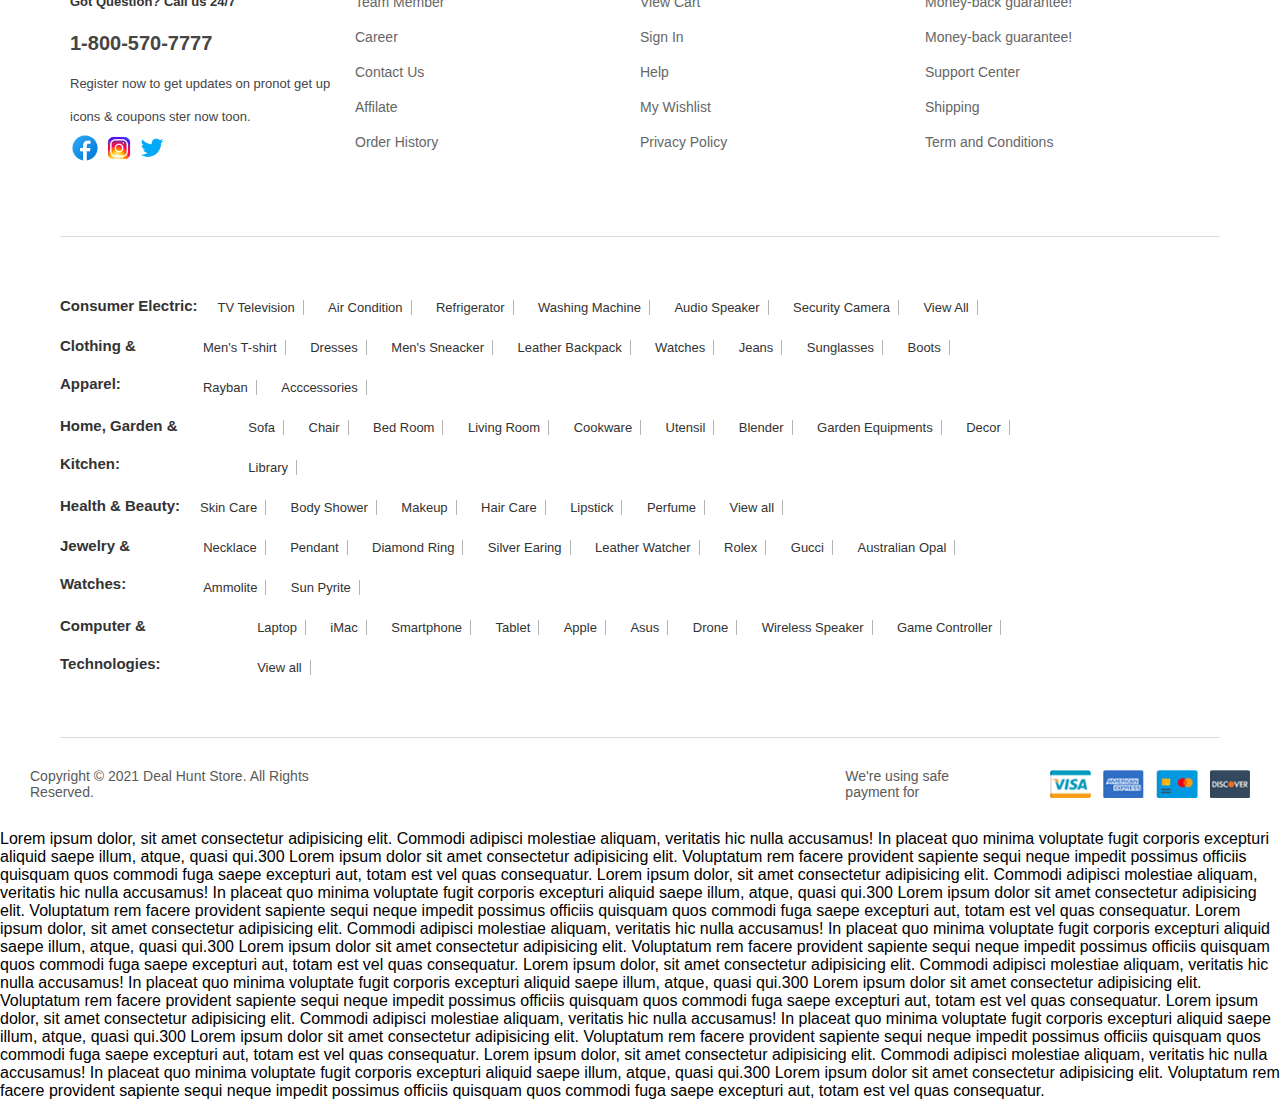
==== commit 17cd6982: "responsive1" ====
--- a/index.html
+++ b/index.html
@@ -11,7 +11,7 @@
     <script src='https://kit.fontawesome.com/a076d05399.js' crossorigin='anonymous'></script>
     <link rel="stylesheet" href="https://cdnjs.cloudflare.com/ajax/libs/font-awesome/6.2.0/css/all.min.css">
     <link rel="stylesheet" href="https://cdnjs.cloudflare.com/ajax/libs/font-awesome/6.2.0/css/all.min.css">
-
+    <link rel="stylesheet" href="css/responsive.css">
 
 </head>
 
@@ -2005,6 +2005,7 @@
 
 
         <!-- ---------------------------------------------------------------------- -->
+        <div class="footer-second-part_mainpart">
         <div class="footer-second-part">
             <div class="footer-second-part-links-and-details">
                 <div class="footer-second-part-heading">
@@ -2111,6 +2112,7 @@
                 </div>
             </div>
         </div>
+    </div>
         <!-- ---------------------------------------------------------------------------- -->
         <div class="footer-Third-part">
             <p id="copyright">Copyright &copy; 2021 Deal Hunt Store. All Rights Reserved.
@@ -2129,6 +2131,13 @@
       
 
     <script src="Js/script.js"></script>
+    Lorem ipsum dolor, sit amet consectetur adipisicing elit. Commodi adipisci molestiae aliquam, veritatis hic nulla accusamus! In placeat quo minima voluptate fugit corporis excepturi aliquid saepe illum, atque, quasi qui.300
+    Lorem ipsum dolor sit amet consectetur adipisicing elit. Voluptatum rem facere provident sapiente sequi neque impedit possimus officiis quisquam quos commodi fuga saepe excepturi aut, totam est vel quas consequatur.    Lorem ipsum dolor, sit amet consectetur adipisicing elit. Commodi adipisci molestiae aliquam, veritatis hic nulla accusamus! In placeat quo minima voluptate fugit corporis excepturi aliquid saepe illum, atque, quasi qui.300
+    Lorem ipsum dolor sit amet consectetur adipisicing elit. Voluptatum rem facere provident sapiente sequi neque impedit possimus officiis quisquam quos commodi fuga saepe excepturi aut, totam est vel quas consequatur.    Lorem ipsum dolor, sit amet consectetur adipisicing elit. Commodi adipisci molestiae aliquam, veritatis hic nulla accusamus! In placeat quo minima voluptate fugit corporis excepturi aliquid saepe illum, atque, quasi qui.300
+    Lorem ipsum dolor sit amet consectetur adipisicing elit. Voluptatum rem facere provident sapiente sequi neque impedit possimus officiis quisquam quos commodi fuga saepe excepturi aut, totam est vel quas consequatur.    Lorem ipsum dolor, sit amet consectetur adipisicing elit. Commodi adipisci molestiae aliquam, veritatis hic nulla accusamus! In placeat quo minima voluptate fugit corporis excepturi aliquid saepe illum, atque, quasi qui.300
+    Lorem ipsum dolor sit amet consectetur adipisicing elit. Voluptatum rem facere provident sapiente sequi neque impedit possimus officiis quisquam quos commodi fuga saepe excepturi aut, totam est vel quas consequatur.    Lorem ipsum dolor, sit amet consectetur adipisicing elit. Commodi adipisci molestiae aliquam, veritatis hic nulla accusamus! In placeat quo minima voluptate fugit corporis excepturi aliquid saepe illum, atque, quasi qui.300
+    Lorem ipsum dolor sit amet consectetur adipisicing elit. Voluptatum rem facere provident sapiente sequi neque impedit possimus officiis quisquam quos commodi fuga saepe excepturi aut, totam est vel quas consequatur.    Lorem ipsum dolor, sit amet consectetur adipisicing elit. Commodi adipisci molestiae aliquam, veritatis hic nulla accusamus! In placeat quo minima voluptate fugit corporis excepturi aliquid saepe illum, atque, quasi qui.300
+    Lorem ipsum dolor sit amet consectetur adipisicing elit. Voluptatum rem facere provident sapiente sequi neque impedit possimus officiis quisquam quos commodi fuga saepe excepturi aut, totam est vel quas consequatur.
 </body>
 
 </html>--- a/css/style.css
+++ b/css/style.css
@@ -2026,12 +2026,7 @@
 
 /* Popular Departments section desighn end */
 
-* {
-    margin: 0;
-    padding: 0;
-    box-sizing: border-box;
-    font-family: sans-serif;
-}
+
 
 /* Popular Departments section desighn start */
 .Popular_Departments {
@@ -2367,6 +2362,8 @@
     padding: 50px 0px;
     border-top: 1px solid #dcdcdc;
     border-bottom: 1px solid #dcdcdc;
+padding-right: 200px;
+
 
 }
 
@@ -2390,6 +2387,18 @@
 .footer-second-part-links-and-details {
     display: flex;
     line-height: 2.5;
+    justify-content: center;
+    align-items: center;
+    /* text-align: center; */
+    align-items: flex-start;
+    justify-content: flex-start;
+}
+.footer-second-part_mainpart{
+    /* background-color: yellow; */
+display: flex;
+justify-content: center;
+align-items: center;
+/* border: 1px solid red; */
 }
 
 /* footer-second-part design end */
@@ -2408,7 +2417,7 @@
 }
 
 #pyment-details {
-    margin-left: 450px;
+    margin-left: 520px;
 }
 
 /* footer-Third-part design end */
--- a/css/responsive.css
+++ b/css/responsive.css
@@ -0,0 +1,119 @@
+/* NEWSLETTER section responsive  start  */
+@media(max-width:914px) {
+    .NEWSLETTER-section-email-subsribe {
+        /* border: 1px solid red; */
+        margin-top: 10px;
+    }
+
+    .NEWSLETTER-section {
+        flex-direction: column;
+        /* text-align: center;
+    justify-content: center;
+    align-items: center; */
+    }
+
+    .NEWSLETTER-section-email-subsribe {
+        width: 100%;
+        margin-left: 0px;
+
+    }
+
+    .NEWSLETTER-section-details h4 {
+        /* border: 1px solid red; */
+
+        margin-top: 7px;
+    }
+}
+
+@media(max-width:420px) {
+    .NEWSLETTER-section {
+        flex-direction: column;
+        padding: 0;
+        text-align: center;
+        justify-content: center;
+        align-items: center;
+        padding: 10px 15px;
+        /* border: 1px solid black; */
+    }
+
+    .NEWSLETTER-section-email-subsribe {
+        margin: 0;
+    }
+
+    .NEWSLETTER-section-email-subsribe {
+        flex-direction: column;
+
+        justify-content: center;
+        align-items: center;
+    }
+
+    .NEWSLETTER-section-email-subsribe {
+        /* border: 1px solid red; */
+        margin: 0;
+        width: 100%;
+    }
+
+    .NEWSLETTER-section-main-details {
+        flex-direction: column;
+        justify-content: center;
+        align-items: center;
+
+    }
+
+    .NEWSLETTER-section-email-subsribe input {
+        margin-top: 15px;
+        /* width: 380px; */
+    }
+
+    .NEWSLETTER-section-email-subsribe button {
+        margin-top: 15px;
+        /* padding: 0; */
+        width: 150px;
+        /* text-align: center; */
+        /* justify-content: center; */
+    }
+}
+
+/* NEWSLETTER section responsive  start  */
+/* footer section responsive start  */
+@media(max-width:1024px) {
+    .footer-Third-part{
+        /* background-color: red; */
+    }
+    #pyment-details {
+        margin-left: 130px;
+    }
+    .footer-Third-part img {
+        margin: 0;
+    }
+
+}
+@media(max-width:912px) {
+    #pyment-details {
+        margin-left: 0px;
+    }
+}
+
+@media(max-width:540px) {
+.footer-Third-part {
+    flex-direction: column;
+    justify-content: center;
+    align-items: center;
+    text-align: center;
+    }
+    #pyment-details {
+        margin-left: 0px;
+        margin-top: 10px;
+
+    }
+    .footer-Third-part img {
+        margin-left: 0px;
+        margin-top: 10px;
+    }
+}
+
+
+
+
+
+/* footer section responsive end  */